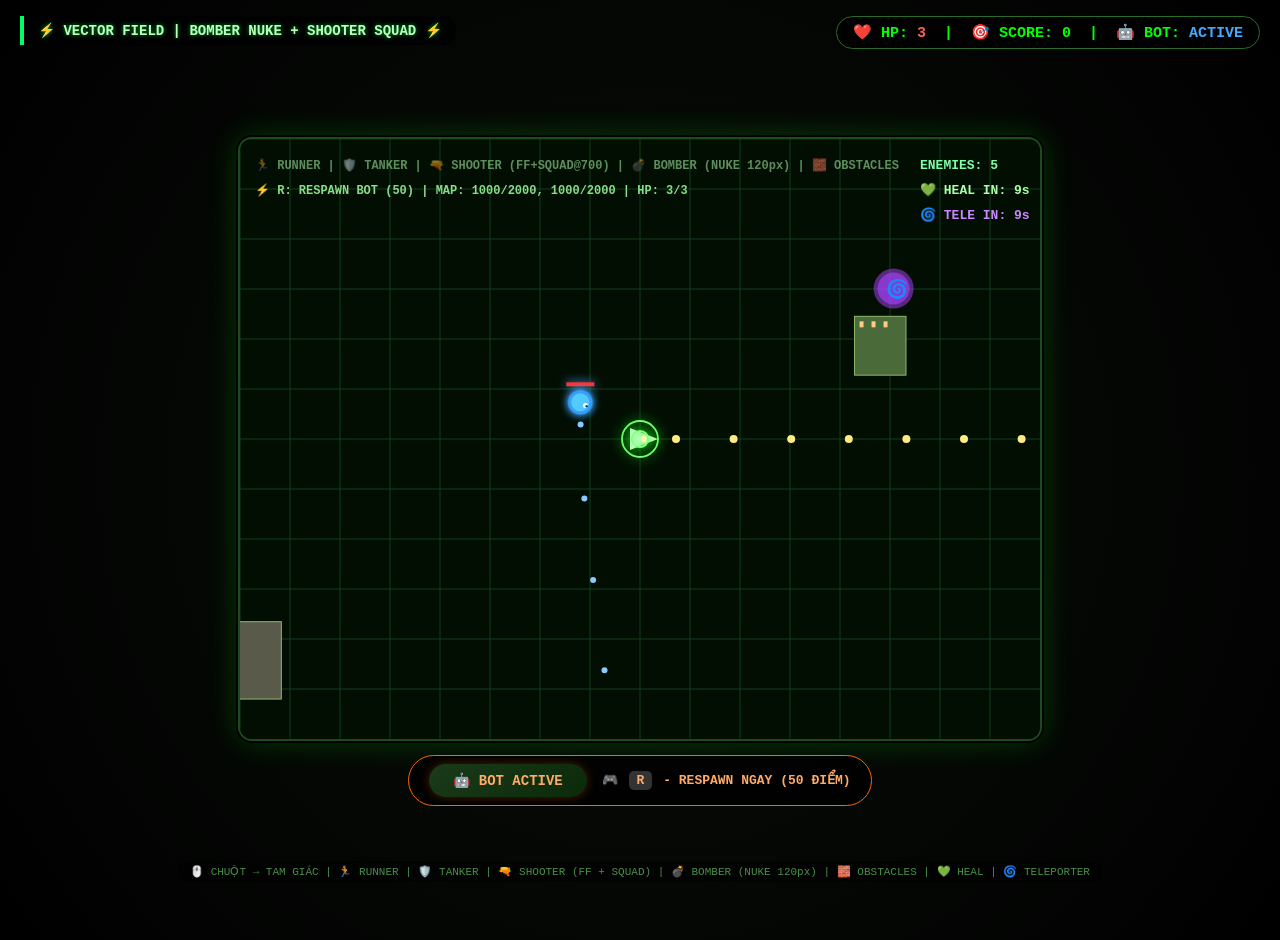
==== index.html @ cf64bf69 "feat: stronger bomber,add squad shooter,teleporter" ====
<!DOCTYPE html>
<html lang="vi">
<head>
    <meta charset="UTF-8">
    <meta name="viewport" content="width=device-width, initial-scale=1.0, user-scalable=no">
    <title>Vector Field: Special Enemies | Bomber Nuke + Shooter Squad</title>
    <style>
        * { user-select: none; -webkit-tap-highlight-color: transparent; }
        body {
            background: radial-gradient(circle at center, #0a0f0a, #000000);
            display: flex;
            justify-content: center;
            align-items: center;
            min-height: 100vh;
            margin: 0;
            padding: 20px;
            font-family: 'Courier New', 'Fira Code', monospace;
            overflow: hidden;
            cursor: none;
        }
        .game-wrapper { display: flex; flex-direction: column; align-items: center; gap: 12px; }
        .game-container { position: relative; box-shadow: 0 0 30px rgba(0, 255, 0, 0.2); border-radius: 16px; background: #000; padding: 4px; }
        canvas { display: block; margin: 0 auto; border-radius: 12px; box-shadow: 0 0 0 2px #1a4d1a; cursor: none; }
        .status {
            position: absolute; top: 16px; left: 20px;
            background: rgba(0, 0, 0, 0.75); backdrop-filter: blur(3px);
            padding: 6px 14px; border-left: 4px solid #00ff66;
            font-weight: bold; font-size: 14px; z-index: 10;
            pointer-events: none; border-radius: 0 12px 12px 0;
            color: #bbffbb; text-shadow: 0 0 4px #00aa33;
        }
        .stats-panel {
            position: absolute; top: 16px; right: 20px;
            background: rgba(0, 0, 0, 0.7); backdrop-filter: blur(3px);
            padding: 6px 16px; border-radius: 20px;
            font-family: monospace; font-size: 15px; font-weight: bold;
            color: #0f0; border: 1px solid #2a6b2a;
            text-align: right; pointer-events: none; z-index: 10;
        }
        .respawn-area {
            display: flex; gap: 15px; align-items: center; justify-content: center;
            background: rgba(0, 0, 0, 0.8); padding: 8px 20px;
            border-radius: 40px; border: 1px solid #ff6600;
            backdrop-filter: blur(4px);
        }
        .respawn-timer {
            background: linear-gradient(135deg, #1a3a1a, #0a2a0a);
            color: #ffaa66; border: none; padding: 8px 24px;
            border-radius: 30px; font-family: monospace;
            font-weight: bold; font-size: 14px;
            box-shadow: 0 0 10px rgba(255,102,0,0.3);
        }
        .respawn-hint { color: #ffaa66; font-family: monospace; font-size: 13px; font-weight: bold; }
        .respawn-hint kbd { background: #333; padding: 2px 8px; border-radius: 5px; color: #ffaa66; margin: 0 3px; }
        .instruction {
            position: absolute; bottom: 18px; left: 0; right: 0;
            text-align: center; font-size: 11px; color: #4a8f4a;
            background: rgba(0,0,0,0.5); width: fit-content; margin: 0 auto;
            padding: 4px 12px; border-radius: 20px; font-family: monospace;
            pointer-events: none; backdrop-filter: blur(2px);
        }
        @keyframes blink { 0%,100%{opacity:1;} 50%{opacity:0.5;} }
        @keyframes countdown { 0%{transform:scale(1);} 50%{transform:scale(1.05);text-shadow:0 0 5px #ffaa66;} 100%{transform:scale(1);} }
        @keyframes healPopup { 0%{opacity:1;transform:scale(0.5);} 100%{opacity:0;transform:scale(1.5);} }
        @keyframes warning { 0%,100%{text-shadow:0 0 0 red;} 50%{text-shadow:0 0 10px red;} }
    </style>
</head>
<body>
<div class="game-wrapper">
    <div class="game-container">
        <canvas id="gameCanvas" width="800" height="600"></canvas>
    </div>
    <div class="respawn-area">
        <div class="respawn-timer" id="respawnTimer">🤖 RESPAWN IN: --s</div>
        <div class="respawn-hint">🎮 <kbd>R</kbd> - RESPAWN NGAY (50 ĐIỂM)</div>
    </div>
    <div class="status">⚡ VECTOR FIELD | BOMBER NUKE + SHOOTER SQUAD ⚡</div>
    <div class="stats-panel">
        ❤️ HP: <span id="hpDisplay" style="color:#ff5e5e;">3</span>&nbsp;&nbsp;|&nbsp;
        🎯 SCORE: <span id="scoreDisplay">0</span>&nbsp;&nbsp;|&nbsp;
        🤖 BOT: <span id="botStatus" style="color:#44aaff;">ACTIVE</span>
    </div>
    <div class="instruction">
        🖱️ CHUỘT → TAM GIÁC | 🏃 RUNNER | 🛡️ TANKER | 🔫 SHOOTER (FF + SQUAD) | 💣 BOMBER (NUKE 120px) | 🧱 OBSTACLES | 💚 HEAL | 🌀 TELEPORTER
    </div>
</div>

<script>
    (function() {
        // ----- KÍCH THƯỚC MAP & CAMERA -----
        const MAP_W = 2000, MAP_H = 2000;
        const CAM_W = 800, CAM_H = 600;
        
        const canvas = document.getElementById('gameCanvas');
        const ctx = canvas.getContext('2d');
        canvas.width = CAM_W;
        canvas.height = CAM_H;
        
        const hpSpan = document.getElementById('hpDisplay');
        const scoreSpan = document.getElementById('scoreDisplay');
        const botStatusSpan = document.getElementById('botStatus');
        const respawnTimerDiv = document.getElementById('respawnTimer');
        
        let gameActive = true;
        let health = 3;
        let score = 0;
        let cameraX = 0, cameraY = 0;
        
        // ----- NGƯỜI CHƠI -----
        let player = { x: MAP_W/2, y: MAP_H/2, radius: 16 };
        const PLAYER_SPEED = 6.2;
        let mouseWorld = { x: MAP_W/2, y: MAP_H/2 };
        let mouseInside = true;
        
        // ----- HIỆU ỨNG -----
        let healEffects = [];
        let teleporters = [];
        let teleportCooldown = 0;
        const TELEPORT_INTERVAL = 600;
        
        // ----- VẬT CẢN -----
        let obstacles = [];
        const OBSTACLE_COUNT = 25;
        
        // ----- ĐẠN -----
        let bullets = [], botBullets = [], enemyBullets = [];
        let explosions = [];
        const BULLET_RADIUS = 5, BULLET_SPEED = 7.2;
        let shootTimer = 0;
        const SHOOT_DELAY_FRAMES = 7;
        
        // ----- BOT ĐỒNG MINH -----
        let supportBot = {
            x: MAP_W/2 - 45, y: MAP_H/2 + 30, radius: 12,
            active: true, shootTimer: 0, shootDelay: 12,
            hp: 5, maxHp: 5,
            healTimer: 0, healDelay: 600
        };
        
        let botRespawnTimer = 0;
        const botRespawnCooldown = 30;
        
        // ----- ENEMY -----
        let enemies = [];
        let enemySpawnCooldown = 0;
        const BASE_SPAWN_DELAY = 35;
        
        // ========== KHỞI TẠO MAP ==========
        function generateObstacles() {
            obstacles = [];
            for (let i = 0; i < OBSTACLE_COUNT; i++) {
                let width = 35 + Math.random() * 45;
                let height = 35 + Math.random() * 45;
                let x = 100 + Math.random() * (MAP_W - width - 100);
                let y = 100 + Math.random() * (MAP_H - height - 100);
                if (Math.hypot(x + width/2 - MAP_W/2, y + height/2 - MAP_H/2) < 150) continue;
                obstacles.push({ x: x, y: y, w: width, h: height, type: Math.random() > 0.6 ? 'building' : 'wall' });
            }
        }
        
        function checkCollisionWithObstacles(entity, radius) {
            for (let obs of obstacles) {
                let closestX = Math.max(obs.x, Math.min(entity.x, obs.x + obs.w));
                let closestY = Math.max(obs.y, Math.min(entity.y, obs.y + obs.h));
                let dx = entity.x - closestX, dy = entity.y - closestY;
                if (dx * dx + dy * dy < radius * radius) {
                    let angle = Math.atan2(dy, dx);
                    let overlap = radius - Math.hypot(dx, dy);
                    entity.x += Math.cos(angle) * overlap;
                    entity.y += Math.sin(angle) * overlap;
                    return true;
                }
            }
            return false;
        }
        
        function bulletCollidesWithObstacles(bullet, prevX, prevY) {
            for (let obs of obstacles) {
                if (bullet.x > obs.x && bullet.x < obs.x + obs.w && bullet.y > obs.y && bullet.y < obs.y + obs.h) return true;
            }
            return false;
        }
        
        // ========== HỒI MÁU ==========
        function healPlayer() {
            if (health < 3) {
                health++;
                updateUI();
                healEffects.push({ x: player.x, y: player.y, timer: 20 });
                return true;
            }
            return false;
        }
        
        // ========== TELEPORTER ==========
        function spawnTeleporter() {
            if (teleportCooldown <= 0) {
                let angle = Math.random() * Math.PI * 2;
                let distance = 200 + Math.random() * 200;
                let x = player.x + Math.cos(angle) * distance;
                let y = player.y + Math.sin(angle) * distance;
                x = Math.min(Math.max(x, 50), MAP_W - 50);
                y = Math.min(Math.max(y, 50), MAP_H - 50);
                teleporters.push({ x: x, y: y, radius: 20, timer: 120 });
                teleportCooldown = TELEPORT_INTERVAL;
            } else {
                teleportCooldown--;
            }
        }
        
        function handleTeleporters() {
            for (let i = 0; i < teleporters.length; i++) {
                const tp = teleporters[i];
                tp.timer--;
                if (Math.hypot(player.x - tp.x, player.y - tp.y) < player.radius + tp.radius) {
                    let bomberIndex = -1;
                    for (let j = 0; j < enemies.length; j++) {
                        if (enemies[j].type === 'bomber') {
                            bomberIndex = j;
                            break;
                        }
                    }
                    if (bomberIndex !== -1) {
                        let angle = Math.random() * Math.PI * 2;
                        let distance = 60 + Math.random() * 80;
                        let newX = player.x + Math.cos(angle) * distance;
                        let newY = player.y + Math.sin(angle) * distance;
                        newX = Math.min(Math.max(newX, 30), MAP_W - 30);
                        newY = Math.min(Math.max(newY, 30), MAP_H - 30);
                        enemies[bomberIndex].x = newX;
                        enemies[bomberIndex].y = newY;
                        explosions.push({ x: newX, y: newY, timer: 10, isTeleport: true });
                    }
                    teleporters.splice(i, 1);
                    i--;
                    continue;
                }
                if (tp.timer <= 0) {
                    teleporters.splice(i, 1);
                    i--;
                }
            }
        }
        
        // ========== SPAWN ENEMY (có squad shooter) ==========
        function spawnEnemy() {
            if (!gameActive) return;
            
            // ĐỘI HÌNH SHOOTER KHI SCORE >= 700
            if (score >= 700 && Math.random() < 0.4) {
                spawnShooterSquad();
                return;
            }
            
            let type = 'normal';
            const rand = Math.random();
            
            if (score > 100) {
                if (rand < 0.15) type = 'runner';
                else if (rand < 0.28) type = 'tanker';
                else if (rand < 0.38) type = 'shooter';
                else if (rand < 0.48) type = 'bomber';
                else type = 'normal';
            } else if (score > 50) {
                if (rand < 0.1) type = 'runner';
                else if (rand < 0.2) type = 'tanker';
                else if (rand < 0.28) type = 'shooter';
                else if (rand < 0.36) type = 'bomber';
                else type = 'normal';
            } else {
                if (rand < 0.08) type = 'runner';
                else if (rand < 0.15) type = 'tanker';
                else if (rand < 0.22) type = 'bomber';
                else type = 'normal';
            }
            
            spawnSingleEnemy(type);
        }
        
        function spawnShooterSquad() {
            // Tìm hướng spawn (cạnh map)
            let side = Math.floor(Math.random() * 4);
            let baseX, baseY;
            const padding = 80;
            
            if (side === 0) { baseX = -padding; baseY = Math.random() * MAP_H; }
            else if (side === 1) { baseX = MAP_W + padding; baseY = Math.random() * MAP_H; }
            else if (side === 2) { baseX = Math.random() * MAP_W; baseY = -padding; }
            else { baseX = Math.random() * MAP_W; baseY = MAP_H + padding; }
            
            // Tạo 4 shooter thành hàng ngang
            const spacing = 60;
            const directions = [-1.5, -0.5, 0.5, 1.5];
            
            for (let i = 0; i < 4; i++) {
                let offsetX = directions[i] * spacing;
                let offsetY = (i % 2 === 0 ? -20 : 20);
                
                let x = baseX + offsetX;
                let y = baseY + offsetY;
                
                // Giới hạn trong map
                x = Math.min(Math.max(x, 20), MAP_W - 20);
                y = Math.min(Math.max(y, 20), MAP_H - 20);
                
                let dx = player.x - x;
                let dy = player.y - y;
                let length = Math.hypot(dx, dy);
                if (length < 0.001) length = 1;
                const speed = 0.9 + Math.floor(score / 500) * 0.15;
                const vx = (dx / length) * speed;
                const vy = (dy / length) * speed;
                
                enemies.push({
                    x: x, y: y, vx: vx, vy: vy, r: 11,
                    type: 'shooter', hp: 2, maxHp: 2, color: '#ff44aa', points: 20,
                    shootCooldown: Math.floor(20 + Math.random() * 30), // So le thoi gian ban
                    explosionTimer: 0,
                    isSquadMember: true
                });
            }
            
            // Hiệu ứng cảnh báo
            explosions.push({ x: baseX, y: baseY, timer: 15, isWarning: true });
        }
        
        function spawnSingleEnemy(type) {
            let side = Math.floor(Math.random() * 4);
            let x, y;
            const padding = 50;
            if (side === 0) { x = -padding; y = Math.random() * MAP_H; }
            else if (side === 1) { x = MAP_W + padding; y = Math.random() * MAP_H; }
            else if (side === 2) { x = Math.random() * MAP_W; y = -padding; }
            else { x = Math.random() * MAP_W; y = MAP_H + padding; }
            
            let radius, speed, hp, color, points;
            switch(type) {
                case 'runner': radius = 8; speed = 2.4; hp = 1; color = '#ffaa44'; points = 15; break;
                case 'tanker': radius = 16; speed = 0.7; hp = 4; color = '#aa66ff'; points = 30; break;
                case 'shooter': radius = 11; speed = 1.0; hp = 2; color = '#ff44aa'; points = 20; break;
                case 'bomber': radius = 12; speed = 0.7; hp = 2; color = '#ff6633'; points = 25; break;
                default: radius = 9 + Math.random() * 5; speed = 1.2; hp = 1; color = `hsl(${Math.random() * 360}, 85%, 58%)`; points = 10;
            }
            speed = Math.min(speed, 3.2);
            if (type === 'runner') speed = Math.min(speed, 2.8);
            
            let dx = player.x - x, dy = player.y - y;
            let length = Math.hypot(dx, dy);
            if (length < 0.001) length = 1;
            const vx = (dx / length) * speed;
            const vy = (dy / length) * speed;
            
            enemies.push({
                x: x, y: y, vx: vx, vy: vy, r: radius,
                type: type, hp: hp, maxHp: hp, color: color, points: points,
                shootCooldown: 0,
                explosionTimer: type === 'bomber' ? Math.floor(180 + Math.random() * 180) : 0,
                isSquadMember: false
            });
        }
        
        // ========== BẮN ==========
        function shootTowardsMouse() {
            if (!gameActive) return;
            let dx = mouseWorld.x - player.x, dy = mouseWorld.y - player.y;
            let len = Math.hypot(dx, dy);
            if (len < 0.001) { dx = 1; dy = 0; len = 1; }
            const normX = dx / len, normY = dy / len;
            bullets.push({ x: player.x, y: player.y, vx: normX * BULLET_SPEED, vy: normY * BULLET_SPEED, radius: BULLET_RADIUS, damage: 1 });
        }
        
        function shootFromBot() {
            if (!gameActive || !supportBot.active || enemies.length === 0) return;
            let closestEnemy = null, closestDist = Infinity;
            for (let enemy of enemies) {
                const dist = Math.hypot(enemy.x - supportBot.x, enemy.y - supportBot.y);
                if (dist < closestDist) { closestDist = dist; closestEnemy = enemy; }
            }
            if (closestEnemy) {
                let dx = closestEnemy.x - supportBot.x, dy = closestEnemy.y - supportBot.y;
                let len = Math.hypot(dx, dy);
                if (len < 0.001) len = 1;
                const normX = dx / len, normY = dy / len;
                botBullets.push({ x: supportBot.x, y: supportBot.y, vx: normX * (BULLET_SPEED - 1), vy: normY * (BULLET_SPEED - 1), radius: BULLET_RADIUS - 1, damage: 1 });
            }
        }
        
        function enemyShoot(shooter) {
            let dx = player.x - shooter.x, dy = player.y - shooter.y;
            let len = Math.hypot(dx, dy);
            if (len < 0.001) len = 1;
            const normX = dx / len, normY = dy / len;
            enemyBullets.push({ x: shooter.x, y: shooter.y, vx: normX * 3.5, vy: normY * 3.5, radius: 4, damage: 1, shooter: shooter });
        }
        
        // ========== CẬP NHẬT ==========
        function updatePlayer() {
            if (!gameActive) return;
            let dx = mouseWorld.x - player.x, dy = mouseWorld.y - player.y;
            let distance = Math.hypot(dx, dy);
            if (distance < 4) return;
            let moveSpeed = PLAYER_SPEED;
            if (distance < 25) moveSpeed = Math.max(PLAYER_SPEED * (distance / 25), 1.2);
            let move = Math.min(moveSpeed, distance);
            player.x += (dx / distance) * move;
            player.y += (dy / distance) * move;
            player.x = Math.min(Math.max(player.x, 20), MAP_W - 20);
            player.y = Math.min(Math.max(player.y, 20), MAP_H - 20);
            checkCollisionWithObstacles(player, player.radius);
        }
        
        function updateSupportBot() {
            if (!gameActive) return;
            
            if (!supportBot.active && gameActive && health > 0) {
                if (botRespawnTimer > 0) { botRespawnTimer--; updateUI(); }
                else if (botRespawnTimer === 0) { autoRespawnBot(); }
            }
            
            if (!supportBot.active) { updateUI(); return; }
            
            if (supportBot.healTimer <= 0) {
                if (healPlayer()) {
                    healEffects.push({ x: supportBot.x, y: supportBot.y, timer: 20, fromBot: true });
                }
                supportBot.healTimer = supportBot.healDelay;
            } else {
                supportBot.healTimer--;
            }
            
            const time = Date.now() / 1000;
            let targetX = player.x + Math.cos(time * 1.5) * 65;
            let targetY = player.y + Math.sin(time * 1.8) * 50;
            targetX = Math.min(Math.max(targetX, supportBot.radius + 10), MAP_W - supportBot.radius - 10);
            targetY = Math.min(Math.max(targetY, supportBot.radius + 10), MAP_H - supportBot.radius - 10);
            supportBot.x = supportBot.x * 0.92 + targetX * 0.08;
            supportBot.y = supportBot.y * 0.92 + targetY * 0.08;
            supportBot.x = Math.min(Math.max(supportBot.x, supportBot.radius + 5), MAP_W - supportBot.radius - 5);
            supportBot.y = Math.min(Math.max(supportBot.y, supportBot.radius + 5), MAP_H - supportBot.radius - 5);
            checkCollisionWithObstacles(supportBot, supportBot.radius);
        }
        
        function autoRespawnBot() {
            if (!supportBot.active && gameActive && health > 0 && botRespawnTimer <= 0) {
                supportBot.active = true;
                supportBot.hp = supportBot.maxHp;
                supportBot.x = player.x - 45;
                supportBot.y = player.y + 30;
                supportBot.healTimer = 0;
                updateUI();
            }
        }
        
        function respawnBotInstant() {
            if (!supportBot.active && score >= 50 && gameActive && health > 0) {
                score -= 50;
                supportBot.active = true;
                supportBot.hp = supportBot.maxHp;
                supportBot.x = player.x - 45;
                supportBot.y = player.y + 30;
                supportBot.healTimer = 0;
                botRespawnTimer = 0;
                updateUI();
            }
        }
        
        function updateBullets() {
            for (let i = 0; i < bullets.length; i++) {
                let prevX = bullets[i].x, prevY = bullets[i].y;
                bullets[i].x += bullets[i].vx;
                bullets[i].y += bullets[i].vy;
                if (bullets[i].x < -100 || bullets[i].x > MAP_W + 100 || bullets[i].y < -100 || bullets[i].y > MAP_H + 100 ||
                    bulletCollidesWithObstacles(bullets[i], prevX, prevY)) {
                    bullets.splice(i, 1); i--;
                }
            }
            for (let i = 0; i < botBullets.length; i++) {
                let prevX = botBullets[i].x, prevY = botBullets[i].y;
                botBullets[i].x += botBullets[i].vx;
                botBullets[i].y += botBullets[i].vy;
                if (botBullets[i].x < -100 || botBullets[i].x > MAP_W + 100 || botBullets[i].y < -100 || botBullets[i].y > MAP_H + 100 ||
                    bulletCollidesWithObstacles(botBullets[i], prevX, prevY)) {
                    botBullets.splice(i, 1); i--;
                }
            }
            for (let i = 0; i < enemyBullets.length; i++) {
                let prevX = enemyBullets[i].x, prevY = enemyBullets[i].y;
                enemyBullets[i].x += enemyBullets[i].vx;
                enemyBullets[i].y += enemyBullets[i].vy;
                if (enemyBullets[i].x < -100 || enemyBullets[i].x > MAP_W + 100 || enemyBullets[i].y < -100 || enemyBullets[i].y > MAP_H + 100 ||
                    bulletCollidesWithObstacles(enemyBullets[i], prevX, prevY)) {
                    enemyBullets.splice(i, 1); i--;
                }
            }
        }
        
        function handleBomberExplosions() {
            const EXPLOSION_RADIUS = 120; // Tăng từ 75 lên 120
            
            for (let i = 0; i < enemies.length; i++) {
                const e = enemies[i];
                if (e.type === 'bomber' && e.hp > 0) {
                    if (e.explosionTimer > 0) e.explosionTimer--;
                    if (e.explosionTimer <= 0) {
                        const distToPlayer = Math.hypot(player.x - e.x, player.y - e.y);
                        if (distToPlayer < EXPLOSION_RADIUS) {
                            health -= 2;
                            updateUI();
                            if (health <= 0) gameActive = false;
                        }
                        for (let j = enemies.length-1; j >= 0; j--) {
                            const other = enemies[j];
                            if (other !== e && Math.hypot(other.x - e.x, other.y - e.y) < EXPLOSION_RADIUS) {
                                score += other.points;
                                enemies.splice(j, 1);
                            }
                        }
                        explosions.push({ x: e.x, y: e.y, timer: 20, isBig: true });
                        enemies.splice(i, 1);
                        i--;
                        updateUI();
                    }
                }
            }
        }
        
        function handleCollisionsBulletEnemy() {
            for (let i = bullets.length-1; i >= 0; i--) {
                const bullet = bullets[i];
                for (let j = 0; j < enemies.length; j++) {
                    const e = enemies[j];
                    if (Math.hypot(bullet.x - e.x, bullet.y - e.y) < bullet.radius + e.r) {
                        e.hp -= bullet.damage;
                        bullets.splice(i, 1);
                        if (e.hp <= 0) {
                            handleEnemyDeath(e, j);
                        }
                        break;
                    }
                }
            }
            
            for (let i = botBullets.length-1; i >= 0; i--) {
                const bullet = botBullets[i];
                for (let j = 0; j < enemies.length; j++) {
                    const e = enemies[j];
                    if (Math.hypot(bullet.x - e.x, bullet.y - e.y) < bullet.radius + e.r) {
                        e.hp -= bullet.damage;
                        botBullets.splice(i, 1);
                        if (e.hp <= 0) {
                            handleEnemyDeath(e, j);
                        }
                        break;
                    }
                }
            }
            
            // Friendly Fire
            for (let i = enemyBullets.length-1; i >= 0; i--) {
                const bullet = enemyBullets[i];
                for (let j = 0; j < enemies.length; j++) {
                    const e = enemies[j];
                    if (bullet.shooter === e) continue;
                    if (Math.hypot(bullet.x - e.x, bullet.y - e.y) < bullet.radius + e.r) {
                        e.hp -= bullet.damage;
                        enemyBullets.splice(i, 1);
                        if (e.hp <= 0) {
                            score += e.points;
                            if (e.type === 'bomber') {
                                const EXPLOSION_RADIUS = 120;
                                const distToPlayer = Math.hypot(player.x - e.x, player.y - e.y);
                                if (distToPlayer < EXPLOSION_RADIUS) {
                                    health -= 2;
                                    updateUI();
                                    if (health <= 0) gameActive = false;
                                }
                                for (let k = enemies.length-1; k >= 0; k--) {
                                    const other = enemies[k];
                                    if (other !== e && Math.hypot(other.x - e.x, other.y - e.y) < EXPLOSION_RADIUS) {
                                        score += other.points;
                                        enemies.splice(k, 1);
                                    }
                                }
                                explosions.push({ x: e.x, y: e.y, timer: 20, isBig: true });
                            }
                            enemies.splice(j, 1);
                            updateUI();
                        }
                        break;
                    }
                }
            }
        }
        
        function handleEnemyDeath(e, index) {
            const EXPLOSION_RADIUS = 120;
            if (e.type === 'bomber') {
                const distToPlayer = Math.hypot(player.x - e.x, player.y - e.y);
                if (distToPlayer < EXPLOSION_RADIUS) {
                    health -= 2;
                    updateUI();
                    if (health <= 0) gameActive = false;
                }
                for (let k = enemies.length-1; k >= 0; k--) {
                    const other = enemies[k];
                    if (other !== e && Math.hypot(other.x - e.x, other.y - e.y) < EXPLOSION_RADIUS) {
                        score += other.points;
                        enemies.splice(k, 1);
                    }
                }
                explosions.push({ x: e.x, y: e.y, timer: 20, isBig: true });
            }
            score += e.points;
            enemies.splice(index, 1);
            updateUI();
        }
        
        function handleEnemyBulletCollisions() {
            for (let i = enemyBullets.length-1; i >= 0; i--) {
                const bullet = enemyBullets[i];
                if (Math.hypot(bullet.x - player.x, bullet.y - player.y) < bullet.radius + player.radius) {
                    health--;
                    updateUI();
                    enemyBullets.splice(i, 1);
                    if (health <= 0) gameActive = false;
                    continue;
                }
                if (supportBot.active && Math.hypot(bullet.x - supportBot.x, bullet.y - supportBot.y) < bullet.radius + supportBot.radius) {
                    supportBot.hp--;
                    enemyBullets.splice(i, 1);
                    if (supportBot.hp <= 0) {
                        supportBot.active = false;
                        botRespawnTimer = botRespawnCooldown * 60;
                        updateUI();
                    }
                }
            }
        }
        
        function updateEnemiesAndDamage() {
            if (!gameActive) return;
            
            for (let i = 0; i < enemies.length; i++) {
                const e = enemies[i];
                let newX = e.x + e.vx, newY = e.y + e.vy;
                e.x = newX; e.y = newY;
                checkCollisionWithObstacles(e, e.r);
                
                if (e.type === 'shooter') {
                    if (e.shootCooldown <= 0) {
                        enemyShoot(e);
                        e.shootCooldown = 80;
                    } else {
                        e.shootCooldown--;
                    }
                }
                
                if (e.type === 'runner') {
                    const distToPlayer = Math.hypot(player.x - e.x, player.y - e.y);
                    if (distToPlayer < player.radius + e.r) {
                        const angle = Math.atan2(player.y - e.y, player.x - e.x);
                        player.x += Math.cos(angle) * 14;
                        player.y += Math.sin(angle) * 14;
                        player.x = Math.min(Math.max(player.x, 20), MAP_W - 20);
                        player.y = Math.min(Math.max(player.y, 20), MAP_H - 20);
                        e.x -= Math.cos(angle) * 10;
                        e.y -= Math.sin(angle) * 10;
                        continue;
                    }
                } else {
                    if (Math.hypot(player.x - e.x, player.y - e.y) < player.radius + e.r) {
                        health--;
                        updateUI();
                        enemies.splice(i, 1);
                        i--;
                        if (health <= 0) gameActive = false;
                        continue;
                    }
                }
                
                if (supportBot.active && Math.hypot(supportBot.x - e.x, supportBot.y - e.y) < supportBot.radius + e.r) {
                    supportBot.hp--;
                    const angle = Math.atan2(e.y - supportBot.y, e.x - supportBot.x);
                    supportBot.x -= Math.cos(angle) * 16;
                    supportBot.y -= Math.sin(angle) * 16;
                    if (supportBot.hp <= 0) {
                        supportBot.active = false;
                        botRespawnTimer = botRespawnCooldown * 60;
                        updateUI();
                    }
                    enemies.splice(i, 1);
                    i--;
                    continue;
                }
                
                if (e.x < -200 || e.x > MAP_W + 200 || e.y < -200 || e.y > MAP_H + 200) {
                    enemies.splice(i, 1);
                    i--;
                }
            }
        }
        
        function updateSpawning() {
            if (!gameActive) return;
            if (enemySpawnCooldown <= 0) {
                spawnEnemy();
                if (score > 200 && Math.random() < 0.3) spawnEnemy();
                if (score > 450 && Math.random() < 0.2) spawnEnemy();
                enemySpawnCooldown = Math.max(20, BASE_SPAWN_DELAY - Math.floor(score / 250));
                enemySpawnCooldown = Math.min(enemySpawnCooldown, 40);
            } else {
                enemySpawnCooldown--;
            }
        }
        
        function updateAutoShoot() {
            if (!gameActive) return;
            if (shootTimer <= 0) {
                shootTowardsMouse();
                shootTimer = SHOOT_DELAY_FRAMES;
            } else {
                shootTimer--;
            }
        }
        
        function updateBotShoot() {
            if (!gameActive || !supportBot.active) return;
            if (supportBot.shootTimer <= 0) {
                shootFromBot();
                supportBot.shootTimer = supportBot.shootDelay;
            } else {
                supportBot.shootTimer--;
            }
        }
        
        function updateCamera() {
            cameraX = player.x - CAM_W/2;
            cameraY = player.y - CAM_H/2;
            cameraX = Math.min(Math.max(cameraX, 0), MAP_W - CAM_W);
            cameraY = Math.min(Math.max(cameraY, 0), MAP_H - CAM_H);
        }
        
        function updateUI() {
            hpSpan.innerText = health;
            scoreSpan.innerText = score;
            if (supportBot.active) {
                botStatusSpan.innerText = "ACTIVE";
                botStatusSpan.style.color = "#44aaff";
                respawnTimerDiv.innerText = "🤖 BOT ACTIVE";
            } else {
                botStatusSpan.innerText = "DESTROYED";
                botStatusSpan.style.color = "#ff6666";
                if (botRespawnTimer > 0) {
                    let seconds = Math.ceil(botRespawnTimer / 60);
                    respawnTimerDiv.innerText = `⏳ RESPAWN: ${seconds}s`;
                } else {
                    respawnTimerDiv.innerText = "✅ PRESS 'R' TO RESPAWN (50)";
                }
            }
        }
        
        function toScreenX(worldX) { return worldX - cameraX; }
        function toScreenY(worldY) { return worldY - cameraY; }
        
        // ========== VẼ ==========
        function drawMap() {
            ctx.fillStyle = "#030e03";
            ctx.fillRect(0, 0, CAM_W, CAM_H);
            ctx.strokeStyle = "#0f3f1a";
            ctx.lineWidth = 1;
            for (let x = Math.floor(cameraX/50)*50; x < cameraX + CAM_W; x += 50) {
                ctx.beginPath();
                ctx.moveTo(toScreenX(x), 0);
                ctx.lineTo(toScreenX(x), CAM_H);
                ctx.stroke();
            }
            for (let y = Math.floor(cameraY/50)*50; y < cameraY + CAM_H; y += 50) {
                ctx.beginPath();
                ctx.moveTo(0, toScreenY(y));
                ctx.lineTo(CAM_W, toScreenY(y));
                ctx.stroke();
            }
        }
        
        function drawObstacles() {
            for (let obs of obstacles) {
                let screenX = toScreenX(obs.x), screenY = toScreenY(obs.y);
                if (screenX + obs.w < 0 || screenX > CAM_W || screenY + obs.h < 0 || screenY > CAM_H) continue;
                ctx.fillStyle = obs.type === 'building' ? '#4a6a3a' : '#5a5a4a';
                ctx.fillRect(screenX, screenY, obs.w, obs.h);
                ctx.strokeStyle = "#8aba6a";
                ctx.strokeRect(screenX, screenY, obs.w, obs.h);
                if (obs.type === 'building') {
                    ctx.fillStyle = "#ffcc88";
                    for (let i = 0; i < 3; i++) ctx.fillRect(screenX + 5 + i*12, screenY + 5, 4, 6);
                }
            }
        }
        
        function drawPlayer() {
            const angle = Math.atan2(mouseWorld.y - player.y, mouseWorld.x - player.x);
            ctx.save();
            ctx.translate(toScreenX(player.x), toScreenY(player.y));
            ctx.rotate(angle);
            ctx.shadowColor = "#0fef0f";
            ctx.shadowBlur = 12;
            ctx.beginPath();
            ctx.arc(0, 0, player.radius + 2, 0, Math.PI * 2);
            ctx.strokeStyle = "#73ff73";
            ctx.lineWidth = 1.8;
            ctx.stroke();
            ctx.fillStyle = "#b3ffb3";
            ctx.beginPath();
            ctx.moveTo(18, 0);
            ctx.lineTo(-10, -11);
            ctx.lineTo(-10, 11);
            ctx.closePath();
            ctx.fill();
            ctx.fillStyle = "#f9f9a3";
            ctx.beginPath();
            ctx.arc(4, 0, 3.5, 0, Math.PI * 2);
            ctx.fill();
            ctx.restore();
        }
        
        function drawSupportBot() {
            if (!supportBot.active) {
                ctx.save();
                ctx.translate(toScreenX(supportBot.x), toScreenY(supportBot.y));
                ctx.globalAlpha = 0.5;
                ctx.beginPath();
                ctx.arc(0, 0, supportBot.radius, 0, Math.PI * 2);
                ctx.fillStyle = "#666666";
                ctx.fill();
                ctx.fillStyle = "#ff4444";
                ctx.font = "bold 16px monospace";
                ctx.fillText("💀", -8, -8);
                if (botRespawnTimer > 0) {
                    let seconds = Math.ceil(botRespawnTimer / 60);
                    ctx.font = "bold 10px monospace";
                    ctx.fillStyle = "#ffaa66";
                    ctx.fillText(`${seconds}s`, -12, 18);
                }
                ctx.globalAlpha = 1;
                ctx.restore();
                return;
            }
            
            ctx.save();
            ctx.translate(toScreenX(supportBot.x), toScreenY(supportBot.y));
            ctx.shadowColor = "#44aaff";
            ctx.shadowBlur = 10;
            const hpPercent = supportBot.hp / supportBot.maxHp;
            ctx.fillStyle = "#ff3333";
            ctx.fillRect(-supportBot.radius - 2, -supportBot.radius - 8, (supportBot.radius * 2 + 4) * hpPercent, 4);
            ctx.beginPath();
            ctx.arc(0, 0, supportBot.radius + 1, 0, Math.PI * 2);
            ctx.fillStyle = "#44aaff44";
            ctx.fill();
            ctx.beginPath();
            ctx.arc(0, 0, supportBot.radius, 0, Math.PI * 2);
            ctx.fillStyle = "#3399ff";
            ctx.fill();
            ctx.beginPath();
            ctx.arc(0, 0, supportBot.radius - 3, 0, Math.PI * 2);
            ctx.fillStyle = "#55ccff";
            ctx.fill();
            const angleToPlayer = Math.atan2(player.y - supportBot.y, player.x - supportBot.x);
            const eyeX = Math.cos(angleToPlayer) * (supportBot.radius * 0.5);
            const eyeY = Math.sin(angleToPlayer) * (supportBot.radius * 0.5);
            ctx.beginPath();
            ctx.arc(eyeX, eyeY, 2.5, 0, Math.PI * 2);
            ctx.fillStyle = "white";
            ctx.fill();
            ctx.beginPath();
            ctx.arc(eyeX + Math.cos(angleToPlayer) * 1.5, eyeY + Math.sin(angleToPlayer) * 1.5, 1.2, 0, Math.PI * 2);
            ctx.fillStyle = "#004466";
            ctx.fill();
            ctx.restore();
        }
        
        function drawBullets() {
            for (let b of bullets) {
                ctx.beginPath();
                ctx.arc(toScreenX(b.x), toScreenY(b.y), b.radius - 1, 0, Math.PI*2);
                ctx.fillStyle = "#ffec80";
                ctx.fill();
            }
            for (let b of botBullets) {
                ctx.beginPath();
                ctx.arc(toScreenX(b.x), toScreenY(b.y), b.radius - 1, 0, Math.PI*2);
                ctx.fillStyle = "#88ccff";
                ctx.fill();
            }
            for (let b of enemyBullets) {
                ctx.beginPath();
                ctx.arc(toScreenX(b.x), toScreenY(b.y), b.radius - 1, 0, Math.PI*2);
                ctx.fillStyle = "#ff6688";
                ctx.fill();
            }
        }
        
        function drawEnemies() {
            for (let e of enemies) {
                let screenX = toScreenX(e.x), screenY = toScreenY(e.y);
                if (screenX + e.r < 0 || screenX - e.r > CAM_W || screenY + e.r < 0 || screenY - e.r > CAM_H) continue;
                
                if (e.type === 'tanker' && e.maxHp > 1) {
                    const hpPercent = e.hp / e.maxHp;
                    ctx.fillStyle = "#ff3333";
                    ctx.fillRect(screenX - e.r - 2, screenY - e.r - 6, (e.r * 2 + 4) * hpPercent, 4);
                }
                ctx.beginPath();
                ctx.arc(screenX, screenY, e.r, 0, Math.PI*2);
                ctx.fillStyle = e.color;
                ctx.fill();
                ctx.beginPath();
                ctx.arc(screenX, screenY, e.r-2.5, 0, Math.PI*2);
                ctx.fillStyle = e.type === 'runner' ? '#ff8800' : (e.type === 'tanker' ? '#8844ff' : (e.type === 'shooter' ? '#ff44aa' : (e.type === 'bomber' ? '#ff5533' : '#ff1a4f')));
                ctx.fill();
                
                ctx.font = `${e.r - 4}px monospace`;
                ctx.fillStyle = "white";
                if (e.type === 'runner') ctx.fillText("⚡", screenX - 5, screenY + 5);
                else if (e.type === 'tanker') ctx.fillText("🛡️", screenX - 6, screenY + 5);
                else if (e.type === 'shooter') ctx.fillText("🔫", screenX - 5, screenY + 5);
                else if (e.type === 'bomber') ctx.fillText("💣", screenX - 5, screenY + 5);
                
                if (e.isSquadMember) {
                    ctx.beginPath();
                    ctx.arc(screenX, screenY, e.r + 3, 0, Math.PI * 2);
                    ctx.strokeStyle = "#ffaa44";
                    ctx.lineWidth = 1.5;
                    ctx.stroke();
                }
            }
        }
        
        function drawTeleporters() {
            for (let tp of teleporters) {
                let screenX = toScreenX(tp.x), screenY = toScreenY(tp.y);
                if (screenX + tp.radius < 0 || screenX - tp.radius > CAM_W || screenY + tp.radius < 0 || screenY - tp.radius > CAM_H) continue;
                
                ctx.beginPath();
                ctx.arc(screenX, screenY, tp.radius, 0, Math.PI * 2);
                ctx.fillStyle = `rgba(170, 68, 255, ${0.3 + Math.sin(Date.now() * 0.01) * 0.2})`;
                ctx.fill();
                ctx.beginPath();
                ctx.arc(screenX, screenY, tp.radius - 4, 0, Math.PI * 2);
                ctx.fillStyle = `rgba(170, 68, 255, 0.6)`;
                ctx.fill();
                ctx.font = "18px monospace";
                ctx.fillStyle = "#ffffff";
                ctx.fillText("🌀", screenX - 8, screenY + 6);
            }
        }
        
        function drawExplosions() {
            for (let i = 0; i < explosions.length; i++) {
                const exp = explosions[i];
                const alpha = exp.timer / 20;
                const radius = exp.isBig ? 120 : (exp.isWarning ? 60 : 75);
                
                ctx.beginPath();
                ctx.arc(toScreenX(exp.x), toScreenY(exp.y), radius * (1 - alpha), 0, Math.PI * 2);
                ctx.fillStyle = `rgba(255, 50, 0, ${0.6 * alpha})`;
                ctx.fill();
                ctx.beginPath();
                ctx.arc(toScreenX(exp.x), toScreenY(exp.y), radius * 0.6 * (1 - alpha), 0, Math.PI * 2);
                ctx.fillStyle = `rgba(255, 100, 0, ${0.8 * alpha})`;
                ctx.fill();
                ctx.font = `${25 + (15 * (1 - alpha))}px monospace`;
                ctx.fillStyle = `rgba(255, 200, 0, ${alpha})`;
                if (exp.isWarning) ctx.fillText("⚠️ SQUAD ⚠️", toScreenX(exp.x) - 50, toScreenY(exp.y) - 30);
                else if (exp.isTeleport) ctx.fillText("🌀", toScreenX(exp.x) - 20, toScreenY(exp.y) - 20);
                else ctx.fillText("💥", toScreenX(exp.x) - 20, toScreenY(exp.y) - 20);
                
                exp.timer--;
                if (exp.timer <= 0) explosions.splice(i, 1);
            }
        }
        
        function drawHealEffects() {
            for (let i = 0; i < healEffects.length; i++) {
                const heal = healEffects[i];
                const alpha = heal.timer / 20;
                ctx.font = `${16 + (8 * (1 - alpha))}px monospace`;
                ctx.fillStyle = `rgba(100, 255, 100, ${alpha})`;
                ctx.fillText("+1 HP", toScreenX(heal.x) - 15, toScreenY(heal.y) - 20 - (10 * (1 - alpha)));
                heal.timer--;
                if (heal.timer <= 0) healEffects.splice(i, 1);
            }
        }
        
        function drawMouseTarget() {
            if (!mouseInside) return;
            let screenX = toScreenX(mouseWorld.x), screenY = toScreenY(mouseWorld.y);
            if (screenX < 0 || screenX > CAM_W || screenY < 0 || screenY > CAM_H) return;
            ctx.beginPath();
            ctx.arc(screenX, screenY, 8, 0, Math.PI * 2);
            ctx.strokeStyle = "#88ff88";
            ctx.lineWidth = 2.2;
            ctx.stroke();
            ctx.beginPath();
            ctx.arc(screenX, screenY, 3, 0, Math.PI * 2);
            ctx.fillStyle = "#ccffcc88";
            ctx.fill();
        }
        
        function drawUItext() {
            ctx.font = "bold 12px monospace";
            ctx.fillStyle = "#aaffaa88";
            ctx.fillText(`🏃 RUNNER | 🛡️ TANKER | 🔫 SHOOTER (FF+SQUAD@700) | 💣 BOMBER (NUKE 120px) | 🧱 OBSTACLES`, 15, 30);
            ctx.fillStyle = "#88dd88";
            ctx.fillText(`⚡ R: RESPAWN BOT (50) | MAP: ${Math.floor(player.x)}/${MAP_W}, ${Math.floor(player.y)}/${MAP_H} | HP: ${health}/3`, 15, 55);
            ctx.font = "bold 13px monospace";
            ctx.fillStyle = "#80ffaa";
            ctx.fillText(`ENEMIES: ${enemies.length}`, CAM_W-120, 30);
            if (supportBot.healTimer > 0) {
                let seconds = Math.ceil(supportBot.healTimer / 60);
                ctx.fillStyle = "#aaffaa";
                ctx.fillText(`💚 HEAL IN: ${seconds}s`, CAM_W-120, 55);
            }
            if (teleportCooldown > 0) {
                let seconds = Math.ceil(teleportCooldown / 60);
                ctx.fillStyle = "#cc88ff";
                ctx.fillText(`🌀 TELE IN: ${seconds}s`, CAM_W-120, 80);
            }
            
            if (score >= 700) {
                ctx.fillStyle = "#ff6666";
                ctx.font = "bold 14px monospace";
                ctx.fillText("⚠️ SHOOTER SQUAD ACTIVE! ⚠️", CAM_W/2-100, 90);
            }
        }
        
        function drawGameOverlay() {
            if (!gameActive && health <= 0) {
                ctx.font = "bold 34px 'Courier New', monospace";
                ctx.fillStyle = "#ff3366";
                ctx.fillText("GAME OVER", CAM_W/2-120, CAM_H/2-45);
                ctx.font = "18px monospace";
                ctx.fillStyle = "#88dd88";
                ctx.fillText(`FINAL SCORE: ${score}`, CAM_W/2-85, CAM_H/2+15);
                return true;
            }
            return false;
        }
        
        // ========== GAME LOOP ==========
        function gameLoop() {
            if (gameActive && health > 0) {
                updatePlayer();
                updateSupportBot();
                updateAutoShoot();
                updateBotShoot();
                updateBullets();
                updateEnemiesAndDamage();
                handleCollisionsBulletEnemy();
                handleEnemyBulletCollisions();
                handleBomberExplosions();
                updateSpawning();
                spawnTeleporter();
                handleTeleporters();
                updateCamera();
                
                if (health <= 0) {
                    gameActive = false;
                    updateUI();
                }
            }
            
            drawMap();
            drawObstacles();
            drawTeleporters();
            drawBullets();
            drawEnemies();
            drawSupportBot();
            drawPlayer();
            drawExplosions();
            drawHealEffects();
            drawMouseTarget();
            drawUItext();
            drawGameOverlay();
            
            requestAnimationFrame(gameLoop);
        }
        
        // ========== SỰ KIỆN ==========
        function onMouseMove(e) {
            const rect = canvas.getBoundingClientRect();
            const scaleX = CAM_W / rect.width, scaleY = CAM_H / rect.height;
            let screenX = (e.clientX - rect.left) * scaleX;
            let screenY = (e.clientY - rect.top) * scaleY;
            mouseWorld.x = cameraX + screenX;
            mouseWorld.y = cameraY + screenY;
            mouseWorld.x = Math.min(Math.max(mouseWorld.x, 0), MAP_W);
            mouseWorld.y = Math.min(Math.max(mouseWorld.y, 0), MAP_H);
            mouseInside = true;
        }
        
        function onMouseLeave() { mouseInside = false; }
        function onMouseEnter(e) { mouseInside = true; onMouseMove(e); }
        function onKeyDown(e) { if (e.key === 'r' || e.key === 'R') { e.preventDefault(); respawnBotInstant(); } }
        
        canvas.addEventListener('mousemove', onMouseMove);
        canvas.addEventListener('mouseleave', onMouseLeave);
        canvas.addEventListener('mouseenter', onMouseEnter);
        window.addEventListener('keydown', onKeyDown);
        
        function initGame() {
            gameActive = true;
            health = 3;
            score = 0;
            bullets = [];
            botBullets = [];
            enemyBullets = [];
            explosions = [];
            healEffects = [];
            teleporters = [];
            enemies = [];
            teleportCooldown = 0;
            player.x = MAP_W/2; player.y = MAP_H/2;
            supportBot.active = true;
            supportBot.hp = supportBot.maxHp;
            supportBot.healTimer = 0;
            supportBot.x = MAP_W/2 - 45; supportBot.y = MAP_H/2 + 30;
            mouseWorld.x = MAP_W/2; mouseWorld.y = MAP_H/2;
            shootTimer = 0;
            enemySpawnCooldown = 10;
            botRespawnTimer = 0;
            generateObstacles();
            updateCamera();
            for(let i=0; i<3; i++) spawnEnemy();
            updateUI();
        }
        
        initGame();
        gameLoop();
    })();
</script>
</body>
</html>
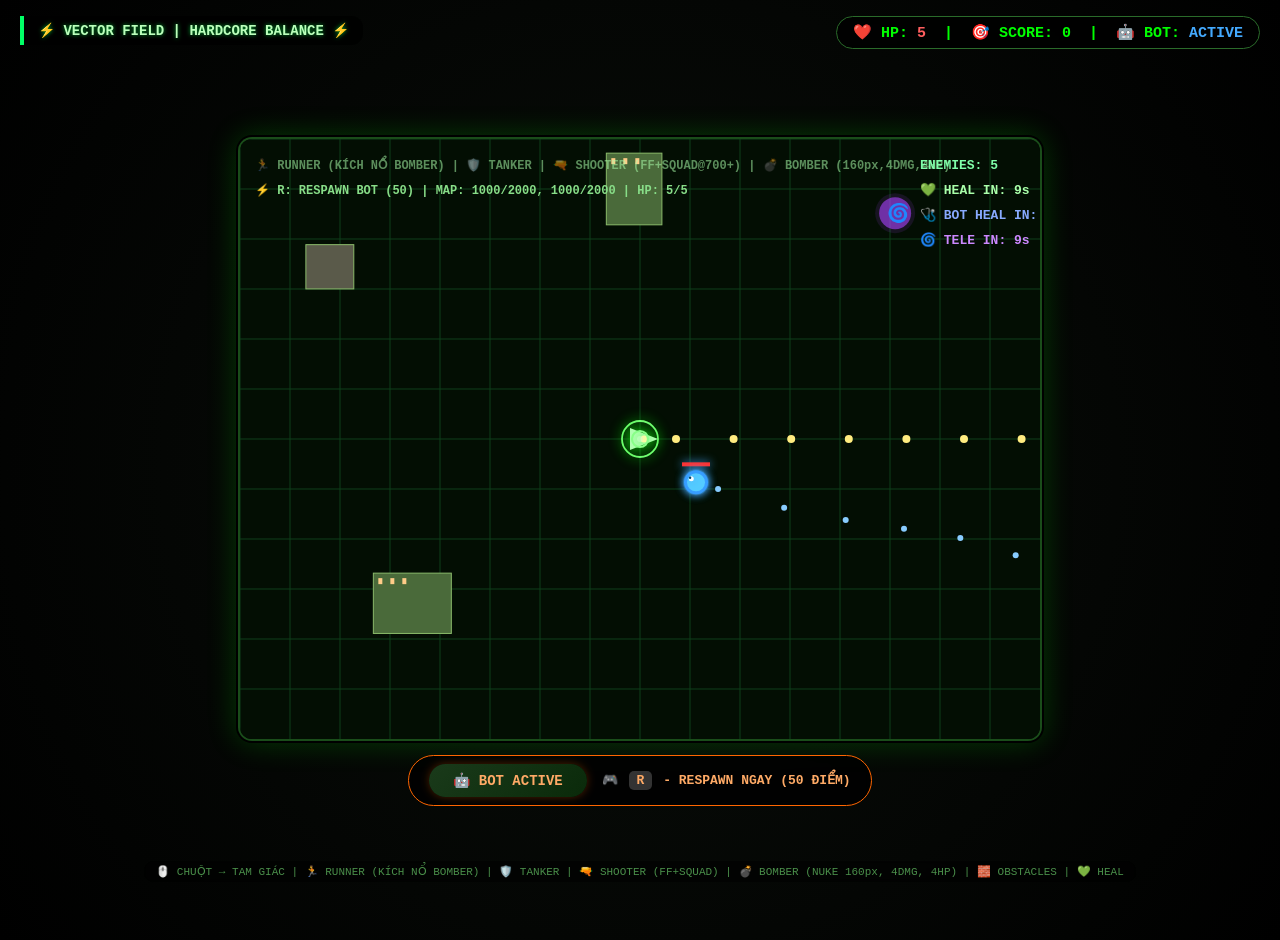
==== commit 6a25a107: "feat: more harder:)" ====
--- a/index.html
+++ b/index.html
@@ -3,7 +3,7 @@
 <head>
     <meta charset="UTF-8">
     <meta name="viewport" content="width=device-width, initial-scale=1.0, user-scalable=no">
-    <title>Vector Field: Special Enemies | Bomber Nuke + Shooter Squad</title>
+    <title>Vector Field: Special Enemies | Hardcore Balance</title>
     <style>
         * { user-select: none; -webkit-tap-highlight-color: transparent; }
         body {
@@ -59,10 +59,32 @@
             padding: 4px 12px; border-radius: 20px; font-family: monospace;
             pointer-events: none; backdrop-filter: blur(2px);
         }
-        @keyframes blink { 0%,100%{opacity:1;} 50%{opacity:0.5;} }
+        .play-again-btn {
+            position: absolute;
+            bottom: 80px;
+            left: 50%;
+            transform: translateX(-50%);
+            background: #ff6600;
+            color: white;
+            border: none;
+            padding: 10px 24px;
+            border-radius: 40px;
+            font-family: monospace;
+            font-weight: bold;
+            font-size: 16px;
+            cursor: pointer;
+            z-index: 20;
+            box-shadow: 0 0 20px rgba(255,102,0,0.5);
+            transition: all 0.2s;
+            animation: blink 1s infinite;
+        }
+        .play-again-btn:hover {
+            transform: translateX(-50%) scale(1.05);
+            background: #ff8844;
+        }
+        @keyframes blink { 0%,100%{opacity:1;} 50%{opacity:0.7;} }
         @keyframes countdown { 0%{transform:scale(1);} 50%{transform:scale(1.05);text-shadow:0 0 5px #ffaa66;} 100%{transform:scale(1);} }
         @keyframes healPopup { 0%{opacity:1;transform:scale(0.5);} 100%{opacity:0;transform:scale(1.5);} }
-        @keyframes warning { 0%,100%{text-shadow:0 0 0 red;} 50%{text-shadow:0 0 10px red;} }
     </style>
 </head>
 <body>
@@ -74,14 +96,14 @@
         <div class="respawn-timer" id="respawnTimer">🤖 RESPAWN IN: --s</div>
         <div class="respawn-hint">🎮 <kbd>R</kbd> - RESPAWN NGAY (50 ĐIỂM)</div>
     </div>
-    <div class="status">⚡ VECTOR FIELD | BOMBER NUKE + SHOOTER SQUAD ⚡</div>
+    <div class="status">⚡ VECTOR FIELD | HARDCORE BALANCE ⚡</div>
     <div class="stats-panel">
-        ❤️ HP: <span id="hpDisplay" style="color:#ff5e5e;">3</span>&nbsp;&nbsp;|&nbsp;
+        ❤️ HP: <span id="hpDisplay" style="color:#ff5e5e;">5</span>&nbsp;&nbsp;|&nbsp;
         🎯 SCORE: <span id="scoreDisplay">0</span>&nbsp;&nbsp;|&nbsp;
         🤖 BOT: <span id="botStatus" style="color:#44aaff;">ACTIVE</span>
     </div>
     <div class="instruction">
-        🖱️ CHUỘT → TAM GIÁC | 🏃 RUNNER | 🛡️ TANKER | 🔫 SHOOTER (FF + SQUAD) | 💣 BOMBER (NUKE 120px) | 🧱 OBSTACLES | 💚 HEAL | 🌀 TELEPORTER
+        🖱️ CHUỘT → TAM GIÁC | 🏃 RUNNER (KÍCH NỔ BOMBER) | 🛡️ TANKER | 🔫 SHOOTER (FF+SQUAD) | 💣 BOMBER (NUKE 160px, 4DMG, 4HP) | 🧱 OBSTACLES | 💚 HEAL
     </div>
 </div>
 
@@ -102,7 +124,7 @@
         const respawnTimerDiv = document.getElementById('respawnTimer');
         
         let gameActive = true;
-        let health = 3;
+        let health = 5; // Tăng lên 5 HP
         let score = 0;
         let cameraX = 0, cameraY = 0;
         
@@ -114,6 +136,7 @@
         
         // ----- HIỆU ỨNG -----
         let healEffects = [];
+        let botHealEffects = [];
         let teleporters = [];
         let teleportCooldown = 0;
         const TELEPORT_INTERVAL = 600;
@@ -134,7 +157,8 @@
             x: MAP_W/2 - 45, y: MAP_H/2 + 30, radius: 12,
             active: true, shootTimer: 0, shootDelay: 12,
             hp: 5, maxHp: 5,
-            healTimer: 0, healDelay: 600
+            healTimer: 0, healDelay: 600, // Heal player mỗi 10s
+            selfHealTimer: 0, selfHealDelay: 480 // Bot tự hồi mỗi 8 giây
         };
         
         let botRespawnTimer = 0;
@@ -183,10 +207,20 @@
         
         // ========== HỒI MÁU ==========
         function healPlayer() {
-            if (health < 3) {
+            if (health < 5) {
                 health++;
                 updateUI();
                 healEffects.push({ x: player.x, y: player.y, timer: 20 });
+                return true;
+            }
+            return false;
+        }
+        
+        function healBot() {
+            if (supportBot.active && supportBot.hp < supportBot.maxHp) {
+                supportBot.hp++;
+                botHealEffects.push({ x: supportBot.x, y: supportBot.y, timer: 20 });
+                updateUI();
                 return true;
             }
             return false;
@@ -242,12 +276,29 @@
             }
         }
         
-        // ========== SPAWN ENEMY (có squad shooter) ==========
+        // ========== SPAWN ENEMY ==========
+        function shouldSpawnSquad() {
+            if (score < 700) return false;
+            // Chỉ spawn ở các mốc 700, 800, 900, 1000...
+            let milestone = Math.floor(score / 100) * 100;
+            if (milestone < 700) return false;
+            // Kiểm tra xem đã spawn squad ở mốc này chưa
+            if (!window.spawnedMilestones) window.spawnedMilestones = {};
+            if (window.spawnedMilestones[milestone]) return false;
+            
+            // 25% tỉ lệ spawn
+            if (Math.random() < 0.25) {
+                window.spawnedMilestones[milestone] = true;
+                return true;
+            }
+            return false;
+        }
+        
         function spawnEnemy() {
             if (!gameActive) return;
             
-            // ĐỘI HÌNH SHOOTER KHI SCORE >= 700
-            if (score >= 700 && Math.random() < 0.4) {
+            // Kiểm tra spawn squad ở mốc điểm
+            if (shouldSpawnSquad()) {
                 spawnShooterSquad();
                 return;
             }
@@ -278,7 +329,6 @@
         }
         
         function spawnShooterSquad() {
-            // Tìm hướng spawn (cạnh map)
             let side = Math.floor(Math.random() * 4);
             let baseX, baseY;
             const padding = 80;
@@ -288,18 +338,14 @@
             else if (side === 2) { baseX = Math.random() * MAP_W; baseY = -padding; }
             else { baseX = Math.random() * MAP_W; baseY = MAP_H + padding; }
             
-            // Tạo 4 shooter thành hàng ngang
             const spacing = 60;
             const directions = [-1.5, -0.5, 0.5, 1.5];
             
             for (let i = 0; i < 4; i++) {
                 let offsetX = directions[i] * spacing;
                 let offsetY = (i % 2 === 0 ? -20 : 20);
-                
                 let x = baseX + offsetX;
                 let y = baseY + offsetY;
-                
-                // Giới hạn trong map
                 x = Math.min(Math.max(x, 20), MAP_W - 20);
                 y = Math.min(Math.max(y, 20), MAP_H - 20);
                 
@@ -314,13 +360,12 @@
                 enemies.push({
                     x: x, y: y, vx: vx, vy: vy, r: 11,
                     type: 'shooter', hp: 2, maxHp: 2, color: '#ff44aa', points: 20,
-                    shootCooldown: Math.floor(20 + Math.random() * 30), // So le thoi gian ban
+                    shootCooldown: Math.floor(20 + Math.random() * 30),
                     explosionTimer: 0,
                     isSquadMember: true
                 });
             }
             
-            // Hiệu ứng cảnh báo
             explosions.push({ x: baseX, y: baseY, timer: 15, isWarning: true });
         }
         
@@ -338,7 +383,7 @@
                 case 'runner': radius = 8; speed = 2.4; hp = 1; color = '#ffaa44'; points = 15; break;
                 case 'tanker': radius = 16; speed = 0.7; hp = 4; color = '#aa66ff'; points = 30; break;
                 case 'shooter': radius = 11; speed = 1.0; hp = 2; color = '#ff44aa'; points = 20; break;
-                case 'bomber': radius = 12; speed = 0.7; hp = 2; color = '#ff6633'; points = 25; break;
+                case 'bomber': radius = 13; speed = 0.65; hp = 4; color = '#ff6633'; points = 35; break; // Bomber 4HP, trâu hơn
                 default: radius = 9 + Math.random() * 5; speed = 1.2; hp = 1; color = `hsl(${Math.random() * 360}, 85%, 58%)`; points = 10;
             }
             speed = Math.min(speed, 3.2);
@@ -419,6 +464,7 @@
             
             if (!supportBot.active) { updateUI(); return; }
             
+            // Bot hồi máu cho player
             if (supportBot.healTimer <= 0) {
                 if (healPlayer()) {
                     healEffects.push({ x: supportBot.x, y: supportBot.y, timer: 20, fromBot: true });
@@ -426,6 +472,16 @@
                 supportBot.healTimer = supportBot.healDelay;
             } else {
                 supportBot.healTimer--;
+            }
+            
+            // Bot tự hồi máu chính mình
+            if (supportBot.selfHealTimer <= 0) {
+                if (healBot()) {
+                    // Hiệu ứng riêng cho bot tự hồi
+                }
+                supportBot.selfHealTimer = supportBot.selfHealDelay;
+            } else {
+                supportBot.selfHealTimer--;
             }
             
             const time = Date.now() / 1000;
@@ -447,6 +503,7 @@
                 supportBot.x = player.x - 45;
                 supportBot.y = player.y + 30;
                 supportBot.healTimer = 0;
+                supportBot.selfHealTimer = 0;
                 updateUI();
             }
         }
@@ -459,6 +516,7 @@
                 supportBot.x = player.x - 45;
                 supportBot.y = player.y + 30;
                 supportBot.healTimer = 0;
+                supportBot.selfHealTimer = 0;
                 botRespawnTimer = 0;
                 updateUI();
             }
@@ -494,8 +552,47 @@
             }
         }
         
+        function handleRunnerTriggerBomber() {
+            for (let i = 0; i < enemies.length; i++) {
+                const runner = enemies[i];
+                if (runner.type !== 'runner') continue;
+                
+                for (let j = 0; j < enemies.length; j++) {
+                    const bomber = enemies[j];
+                    if (bomber.type !== 'bomber') continue;
+                    if (runner === bomber) continue;
+                    
+                    if (Math.hypot(runner.x - bomber.x, runner.y - bomber.y) < runner.r + bomber.r) {
+                        // Runner chạm bomber → bomber nổ ngay
+                        triggerBomberExplosion(bomber, j);
+                        break;
+                    }
+                }
+            }
+        }
+        
+        function triggerBomberExplosion(bomber, index) {
+            const EXPLOSION_RADIUS = 160;
+            const distToPlayer = Math.hypot(player.x - bomber.x, player.y - bomber.y);
+            if (distToPlayer < EXPLOSION_RADIUS) {
+                health -= 4; // Bomber sát thương 4 DMG
+                updateUI();
+                if (health <= 0) gameActive = false;
+            }
+            for (let k = enemies.length-1; k >= 0; k--) {
+                const other = enemies[k];
+                if (other !== bomber && Math.hypot(other.x - bomber.x, other.y - bomber.y) < EXPLOSION_RADIUS) {
+                    score += other.points;
+                    enemies.splice(k, 1);
+                }
+            }
+            explosions.push({ x: bomber.x, y: bomber.y, timer: 20, isBig: true });
+            enemies.splice(index, 1);
+            updateUI();
+        }
+        
         function handleBomberExplosions() {
-            const EXPLOSION_RADIUS = 120; // Tăng từ 75 lên 120
+            const EXPLOSION_RADIUS = 160;
             
             for (let i = 0; i < enemies.length; i++) {
                 const e = enemies[i];
@@ -504,7 +601,7 @@
                     if (e.explosionTimer <= 0) {
                         const distToPlayer = Math.hypot(player.x - e.x, player.y - e.y);
                         if (distToPlayer < EXPLOSION_RADIUS) {
-                            health -= 2;
+                            health -= 4;
                             updateUI();
                             if (health <= 0) gameActive = false;
                         }
@@ -567,23 +664,10 @@
                         if (e.hp <= 0) {
                             score += e.points;
                             if (e.type === 'bomber') {
-                                const EXPLOSION_RADIUS = 120;
-                                const distToPlayer = Math.hypot(player.x - e.x, player.y - e.y);
-                                if (distToPlayer < EXPLOSION_RADIUS) {
-                                    health -= 2;
-                                    updateUI();
-                                    if (health <= 0) gameActive = false;
-                                }
-                                for (let k = enemies.length-1; k >= 0; k--) {
-                                    const other = enemies[k];
-                                    if (other !== e && Math.hypot(other.x - e.x, other.y - e.y) < EXPLOSION_RADIUS) {
-                                        score += other.points;
-                                        enemies.splice(k, 1);
-                                    }
-                                }
-                                explosions.push({ x: e.x, y: e.y, timer: 20, isBig: true });
+                                triggerBomberExplosion(e, j);
+                            } else {
+                                enemies.splice(j, 1);
                             }
-                            enemies.splice(j, 1);
                             updateUI();
                         }
                         break;
@@ -593,26 +677,13 @@
         }
         
         function handleEnemyDeath(e, index) {
-            const EXPLOSION_RADIUS = 120;
             if (e.type === 'bomber') {
-                const distToPlayer = Math.hypot(player.x - e.x, player.y - e.y);
-                if (distToPlayer < EXPLOSION_RADIUS) {
-                    health -= 2;
-                    updateUI();
-                    if (health <= 0) gameActive = false;
-                }
-                for (let k = enemies.length-1; k >= 0; k--) {
-                    const other = enemies[k];
-                    if (other !== e && Math.hypot(other.x - e.x, other.y - e.y) < EXPLOSION_RADIUS) {
-                        score += other.points;
-                        enemies.splice(k, 1);
-                    }
-                }
-                explosions.push({ x: e.x, y: e.y, timer: 20, isBig: true });
-            }
-            score += e.points;
-            enemies.splice(index, 1);
-            updateUI();
+                triggerBomberExplosion(e, index);
+            } else {
+                score += e.points;
+                enemies.splice(index, 1);
+                updateUI();
+            }
         }
         
         function handleEnemyBulletCollisions() {
@@ -761,6 +832,21 @@
         
         function toScreenX(worldX) { return worldX - cameraX; }
         function toScreenY(worldY) { return worldY - cameraY; }
+        
+        // ========== PLAY AGAIN ==========
+        function showPlayAgainButton() {
+            let existingBtn = document.querySelector('.play-again-btn');
+            if (existingBtn) existingBtn.remove();
+            
+            const btn = document.createElement('button');
+            btn.innerText = '🔄 PLAY AGAIN 🔄';
+            btn.className = 'play-again-btn';
+            btn.onclick = () => {
+                btn.remove();
+                initGame();
+            };
+            document.querySelector('.game-container').appendChild(btn);
+        }
         
         // ========== VẼ ==========
         function drawMap() {
@@ -905,7 +991,7 @@
                 let screenX = toScreenX(e.x), screenY = toScreenY(e.y);
                 if (screenX + e.r < 0 || screenX - e.r > CAM_W || screenY + e.r < 0 || screenY - e.r > CAM_H) continue;
                 
-                if (e.type === 'tanker' && e.maxHp > 1) {
+                if ((e.type === 'tanker' || e.type === 'bomber') && e.maxHp > 1) {
                     const hpPercent = e.hp / e.maxHp;
                     ctx.fillStyle = "#ff3333";
                     ctx.fillRect(screenX - e.r - 2, screenY - e.r - 6, (e.r * 2 + 4) * hpPercent, 4);
@@ -924,7 +1010,7 @@
                 if (e.type === 'runner') ctx.fillText("⚡", screenX - 5, screenY + 5);
                 else if (e.type === 'tanker') ctx.fillText("🛡️", screenX - 6, screenY + 5);
                 else if (e.type === 'shooter') ctx.fillText("🔫", screenX - 5, screenY + 5);
-                else if (e.type === 'bomber') ctx.fillText("💣", screenX - 5, screenY + 5);
+                else if (e.type === 'bomber') ctx.fillText("💣", screenX - 6, screenY + 6);
                 
                 if (e.isSquadMember) {
                     ctx.beginPath();
@@ -959,7 +1045,7 @@
             for (let i = 0; i < explosions.length; i++) {
                 const exp = explosions[i];
                 const alpha = exp.timer / 20;
-                const radius = exp.isBig ? 120 : (exp.isWarning ? 60 : 75);
+                const radius = exp.isBig ? 160 : (exp.isWarning ? 60 : 75);
                 
                 ctx.beginPath();
                 ctx.arc(toScreenX(exp.x), toScreenY(exp.y), radius * (1 - alpha), 0, Math.PI * 2);
@@ -990,6 +1076,15 @@
                 heal.timer--;
                 if (heal.timer <= 0) healEffects.splice(i, 1);
             }
+            for (let i = 0; i < botHealEffects.length; i++) {
+                const heal = botHealEffects[i];
+                const alpha = heal.timer / 20;
+                ctx.font = `${14 + (6 * (1 - alpha))}px monospace`;
+                ctx.fillStyle = `rgba(100, 200, 255, ${alpha})`;
+                ctx.fillText("🩺", toScreenX(heal.x) - 10, toScreenY(heal.y) - 15 - (8 * (1 - alpha)));
+                heal.timer--;
+                if (heal.timer <= 0) botHealEffects.splice(i, 1);
+            }
         }
         
         function drawMouseTarget() {
@@ -1010,9 +1105,9 @@
         function drawUItext() {
             ctx.font = "bold 12px monospace";
             ctx.fillStyle = "#aaffaa88";
-            ctx.fillText(`🏃 RUNNER | 🛡️ TANKER | 🔫 SHOOTER (FF+SQUAD@700) | 💣 BOMBER (NUKE 120px) | 🧱 OBSTACLES`, 15, 30);
+            ctx.fillText(`🏃 RUNNER (KÍCH NỔ BOMBER) | 🛡️ TANKER | 🔫 SHOOTER (FF+SQUAD@700+) | 💣 BOMBER (160px,4DMG,4HP)`, 15, 30);
             ctx.fillStyle = "#88dd88";
-            ctx.fillText(`⚡ R: RESPAWN BOT (50) | MAP: ${Math.floor(player.x)}/${MAP_W}, ${Math.floor(player.y)}/${MAP_H} | HP: ${health}/3`, 15, 55);
+            ctx.fillText(`⚡ R: RESPAWN BOT (50) | MAP: ${Math.floor(player.x)}/${MAP_W}, ${Math.floor(player.y)}/${MAP_H} | HP: ${health}/5`, 15, 55);
             ctx.font = "bold 13px monospace";
             ctx.fillStyle = "#80ffaa";
             ctx.fillText(`ENEMIES: ${enemies.length}`, CAM_W-120, 30);
@@ -1021,16 +1116,21 @@
                 ctx.fillStyle = "#aaffaa";
                 ctx.fillText(`💚 HEAL IN: ${seconds}s`, CAM_W-120, 55);
             }
+            if (supportBot.selfHealTimer > 0) {
+                let seconds = Math.ceil(supportBot.selfHealTimer / 60);
+                ctx.fillStyle = "#88aaff";
+                ctx.fillText(`🩺 BOT HEAL IN: ${seconds}s`, CAM_W-120, 80);
+            }
             if (teleportCooldown > 0) {
                 let seconds = Math.ceil(teleportCooldown / 60);
                 ctx.fillStyle = "#cc88ff";
-                ctx.fillText(`🌀 TELE IN: ${seconds}s`, CAM_W-120, 80);
+                ctx.fillText(`🌀 TELE IN: ${seconds}s`, CAM_W-120, 105);
             }
             
             if (score >= 700) {
                 ctx.fillStyle = "#ff6666";
                 ctx.font = "bold 14px monospace";
-                ctx.fillText("⚠️ SHOOTER SQUAD ACTIVE! ⚠️", CAM_W/2-100, 90);
+                ctx.fillText("⚠️ SHOOTER SQUAD READY! ⚠️", CAM_W/2-100, 90);
             }
         }
         
@@ -1042,6 +1142,7 @@
                 ctx.font = "18px monospace";
                 ctx.fillStyle = "#88dd88";
                 ctx.fillText(`FINAL SCORE: ${score}`, CAM_W/2-85, CAM_H/2+15);
+                showPlayAgainButton();
                 return true;
             }
             return false;
@@ -1058,6 +1159,7 @@
                 updateEnemiesAndDamage();
                 handleCollisionsBulletEnemy();
                 handleEnemyBulletCollisions();
+                handleRunnerTriggerBomber(); // Runner kích nổ bomber
                 handleBomberExplosions();
                 updateSpawning();
                 spawnTeleporter();
@@ -1110,20 +1212,23 @@
         
         function initGame() {
             gameActive = true;
-            health = 3;
+            health = 5;
             score = 0;
             bullets = [];
             botBullets = [];
             enemyBullets = [];
             explosions = [];
             healEffects = [];
+            botHealEffects = [];
             teleporters = [];
             enemies = [];
             teleportCooldown = 0;
+            window.spawnedMilestones = {};
             player.x = MAP_W/2; player.y = MAP_H/2;
             supportBot.active = true;
             supportBot.hp = supportBot.maxHp;
             supportBot.healTimer = 0;
+            supportBot.selfHealTimer = 0;
             supportBot.x = MAP_W/2 - 45; supportBot.y = MAP_H/2 + 30;
             mouseWorld.x = MAP_W/2; mouseWorld.y = MAP_H/2;
             shootTimer = 0;
@@ -1133,6 +1238,10 @@
             updateCamera();
             for(let i=0; i<3; i++) spawnEnemy();
             updateUI();
+            
+            // Xóa nút play again nếu có
+            let existingBtn = document.querySelector('.play-again-btn');
+            if (existingBtn) existingBtn.remove();
         }
         
         initGame();
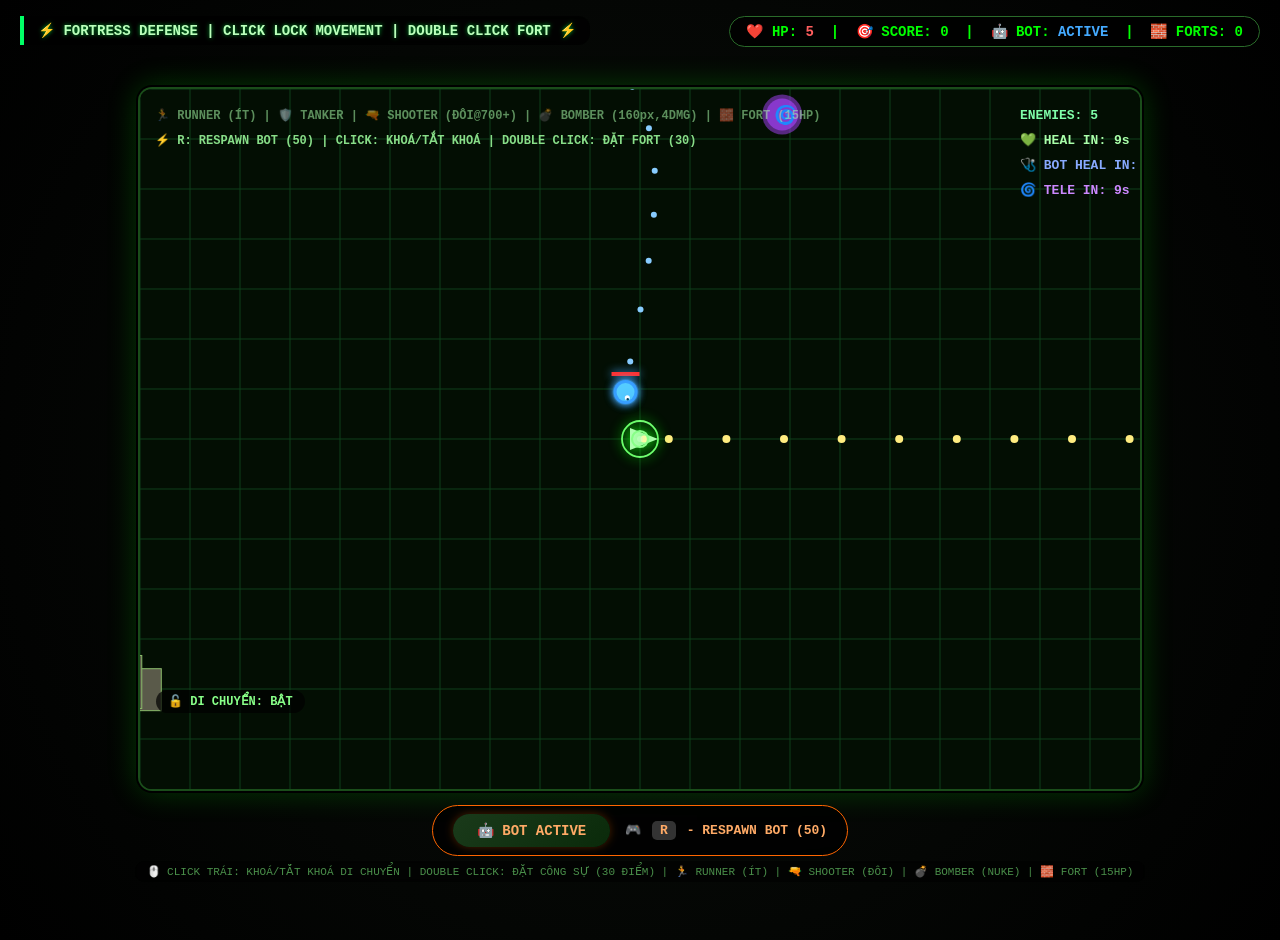
==== commit 4c14d2ea: "fix: fix play again button doesn't work" ====
--- a/index.html
+++ b/index.html
@@ -3,7 +3,7 @@
 <head>
     <meta charset="UTF-8">
     <meta name="viewport" content="width=device-width, initial-scale=1.0, user-scalable=no">
-    <title>Vector Field: Special Enemies | Hardcore Balance</title>
+    <title>Vector Field: Fortress Defense | Tactical Mode</title>
     <style>
         * { user-select: none; -webkit-tap-highlight-color: transparent; }
         body {
@@ -19,8 +19,20 @@
             cursor: none;
         }
         .game-wrapper { display: flex; flex-direction: column; align-items: center; gap: 12px; }
-        .game-container { position: relative; box-shadow: 0 0 30px rgba(0, 255, 0, 0.2); border-radius: 16px; background: #000; padding: 4px; }
-        canvas { display: block; margin: 0 auto; border-radius: 12px; box-shadow: 0 0 0 2px #1a4d1a; cursor: none; }
+        .game-container { 
+            position: relative; 
+            box-shadow: 0 0 30px rgba(0, 255, 0, 0.2); 
+            border-radius: 16px; 
+            background: #000; 
+            padding: 4px;
+        }
+        canvas { 
+            display: block; 
+            margin: 0 auto; 
+            border-radius: 12px; 
+            box-shadow: 0 0 0 2px #1a4d1a; 
+            cursor: none;
+        }
         .status {
             position: absolute; top: 16px; left: 20px;
             background: rgba(0, 0, 0, 0.75); backdrop-filter: blur(3px);
@@ -33,7 +45,7 @@
             position: absolute; top: 16px; right: 20px;
             background: rgba(0, 0, 0, 0.7); backdrop-filter: blur(3px);
             padding: 6px 16px; border-radius: 20px;
-            font-family: monospace; font-size: 15px; font-weight: bold;
+            font-family: monospace; font-size: 14px; font-weight: bold;
             color: #0f0; border: 1px solid #2a6b2a;
             text-align: right; pointer-events: none; z-index: 10;
         }
@@ -76,42 +88,57 @@
             z-index: 20;
             box-shadow: 0 0 20px rgba(255,102,0,0.5);
             transition: all 0.2s;
-            animation: blink 1s infinite;
+            animation: btnPulse 1s infinite;
         }
         .play-again-btn:hover {
             transform: translateX(-50%) scale(1.05);
             background: #ff8844;
         }
-        @keyframes blink { 0%,100%{opacity:1;} 50%{opacity:0.7;} }
+        .movement-lock-indicator {
+            position: absolute;
+            bottom: 80px;
+            left: 20px;
+            background: rgba(0,0,0,0.7);
+            padding: 4px 12px;
+            border-radius: 20px;
+            font-family: monospace;
+            font-size: 12px;
+            font-weight: bold;
+            pointer-events: none;
+            z-index: 10;
+        }
+        @keyframes btnPulse { 0%,100%{opacity:1;} 50%{opacity:0.7;} }
+        @keyframes blink { 0%,100%{opacity:1;} 50%{opacity:0.5;} }
         @keyframes countdown { 0%{transform:scale(1);} 50%{transform:scale(1.05);text-shadow:0 0 5px #ffaa66;} 100%{transform:scale(1);} }
-        @keyframes healPopup { 0%{opacity:1;transform:scale(0.5);} 100%{opacity:0;transform:scale(1.5);} }
     </style>
 </head>
 <body>
 <div class="game-wrapper">
     <div class="game-container">
-        <canvas id="gameCanvas" width="800" height="600"></canvas>
+        <canvas id="gameCanvas" width="1000" height="700"></canvas>
+        <div class="movement-lock-indicator" id="lockIndicator">🔓 DI CHUYỂN: BẬT</div>
     </div>
     <div class="respawn-area">
         <div class="respawn-timer" id="respawnTimer">🤖 RESPAWN IN: --s</div>
-        <div class="respawn-hint">🎮 <kbd>R</kbd> - RESPAWN NGAY (50 ĐIỂM)</div>
+        <div class="respawn-hint">🎮 <kbd>R</kbd> - RESPAWN BOT (50)</div>
     </div>
-    <div class="status">⚡ VECTOR FIELD | HARDCORE BALANCE ⚡</div>
+    <div class="status">⚡ FORTRESS DEFENSE | CLICK LOCK MOVEMENT | DOUBLE CLICK FORT ⚡</div>
     <div class="stats-panel">
         ❤️ HP: <span id="hpDisplay" style="color:#ff5e5e;">5</span>&nbsp;&nbsp;|&nbsp;
         🎯 SCORE: <span id="scoreDisplay">0</span>&nbsp;&nbsp;|&nbsp;
-        🤖 BOT: <span id="botStatus" style="color:#44aaff;">ACTIVE</span>
+        🤖 BOT: <span id="botStatus" style="color:#44aaff;">ACTIVE</span>&nbsp;&nbsp;|&nbsp;
+        🧱 FORTS: <span id="fortCount">0</span>
     </div>
     <div class="instruction">
-        🖱️ CHUỘT → TAM GIÁC | 🏃 RUNNER (KÍCH NỔ BOMBER) | 🛡️ TANKER | 🔫 SHOOTER (FF+SQUAD) | 💣 BOMBER (NUKE 160px, 4DMG, 4HP) | 🧱 OBSTACLES | 💚 HEAL
+        🖱️ CLICK TRÁI: KHOÁ/TẮT KHOÁ DI CHUYỂN | DOUBLE CLICK: ĐẶT CÔNG SỰ (30 ĐIỂM) | 🏃 RUNNER (ÍT) | 🔫 SHOOTER (ĐÔI) | 💣 BOMBER (NUKE) | 🧱 FORT (15HP)
     </div>
 </div>
 
 <script>
     (function() {
         // ----- KÍCH THƯỚC MAP & CAMERA -----
-        const MAP_W = 2000, MAP_H = 2000;
-        const CAM_W = 800, CAM_H = 600;
+        const MAP_W = 2500, MAP_H = 2500;
+        const CAM_W = 1000, CAM_H = 700;
         
         const canvas = document.getElementById('gameCanvas');
         const ctx = canvas.getContext('2d');
@@ -122,9 +149,11 @@
         const scoreSpan = document.getElementById('scoreDisplay');
         const botStatusSpan = document.getElementById('botStatus');
         const respawnTimerDiv = document.getElementById('respawnTimer');
+        const fortCountSpan = document.getElementById('fortCount');
+        const lockIndicator = document.getElementById('lockIndicator');
         
         let gameActive = true;
-        let health = 5; // Tăng lên 5 HP
+        let health = 5;
         let score = 0;
         let cameraX = 0, cameraY = 0;
         
@@ -133,6 +162,13 @@
         const PLAYER_SPEED = 6.2;
         let mouseWorld = { x: MAP_W/2, y: MAP_H/2 };
         let mouseInside = true;
+        let movementLocked = false; // Khoá di chuyển
+        
+        // ----- CÔNG SỰ (FORT) -----
+        let forts = [];
+        let lastClickTime = 0;
+        const DOUBLE_CLICK_DELAY = 300;
+        const FORT_COST = 30;
         
         // ----- HIỆU ỨNG -----
         let healEffects = [];
@@ -141,9 +177,9 @@
         let teleportCooldown = 0;
         const TELEPORT_INTERVAL = 600;
         
-        // ----- VẬT CẢN -----
+        // ----- VẬT CẢN (tự nhiên) -----
         let obstacles = [];
-        const OBSTACLE_COUNT = 25;
+        const OBSTACLE_COUNT = 20;
         
         // ----- ĐẠN -----
         let bullets = [], botBullets = [], enemyBullets = [];
@@ -155,10 +191,10 @@
         // ----- BOT ĐỒNG MINH -----
         let supportBot = {
             x: MAP_W/2 - 45, y: MAP_H/2 + 30, radius: 12,
-            active: true, shootTimer: 0, shootDelay: 12,
+            active: true, shootTimer: 0, shootDelay: 8, // Tăng tốc bắn: 12 -> 8
             hp: 5, maxHp: 5,
-            healTimer: 0, healDelay: 600, // Heal player mỗi 10s
-            selfHealTimer: 0, selfHealDelay: 480 // Bot tự hồi mỗi 8 giây
+            healTimer: 0, healDelay: 600,
+            selfHealTimer: 0, selfHealDelay: 480
         };
         
         let botRespawnTimer = 0;
@@ -182,7 +218,8 @@
             }
         }
         
-        function checkCollisionWithObstacles(entity, radius) {
+        // Kiểm tra va chạm với vật cản (chỉ cho enemy, player đi qua được)
+        function checkCollisionWithObstaclesForEnemy(entity, radius) {
             for (let obs of obstacles) {
                 let closestX = Math.max(obs.x, Math.min(entity.x, obs.x + obs.w));
                 let closestY = Math.max(obs.y, Math.min(entity.y, obs.y + obs.h));
@@ -198,11 +235,64 @@
             return false;
         }
         
+        // Kiểm tra va chạm với công sự (chỉ cho enemy, player đi qua được)
+        function checkCollisionWithFortsForEnemy(entity, radius) {
+            for (let fort of forts) {
+                if (!fort.active) continue;
+                let closestX = Math.max(fort.x, Math.min(entity.x, fort.x + fort.w));
+                let closestY = Math.max(fort.y, Math.min(entity.y, fort.y + fort.h));
+                let dx = entity.x - closestX, dy = entity.y - closestY;
+                if (dx * dx + dy * dy < radius * radius) {
+                    let angle = Math.atan2(dy, dx);
+                    let overlap = radius - Math.hypot(dx, dy);
+                    entity.x += Math.cos(angle) * overlap;
+                    entity.y += Math.sin(angle) * overlap;
+                    return true;
+                }
+            }
+            return false;
+        }
+        
         function bulletCollidesWithObstacles(bullet, prevX, prevY) {
             for (let obs of obstacles) {
                 if (bullet.x > obs.x && bullet.x < obs.x + obs.w && bullet.y > obs.y && bullet.y < obs.y + obs.h) return true;
             }
+            for (let fort of forts) {
+                if (!fort.active) continue;
+                if (bullet.x > fort.x && bullet.x < fort.x + fort.w && bullet.y > fort.y && bullet.y < fort.y + fort.h) return true;
+            }
             return false;
+        }
+        
+        // ========== ĐẶT CÔNG SỰ ==========
+        function tryPlaceFort() {
+            if (!gameActive) return false;
+            if (score < FORT_COST) return false;
+            
+            // Đặt công sự tại vị trí chuột (world)
+            let fortX = mouseWorld.x - 30;
+            let fortY = mouseWorld.y - 30;
+            let fortW = 60;
+            let fortH = 60;
+            
+            // Không đặt trùng lên player
+            if (Math.abs(player.x - (fortX + fortW/2)) < player.radius + fortW/2 &&
+                Math.abs(player.y - (fortY + fortH/2)) < player.radius + fortH/2) {
+                return false;
+            }
+            
+            // Không đặt trùng lên công sự khác
+            for (let f of forts) {
+                if (Math.abs(f.x - fortX) < f.w && Math.abs(f.y - fortY) < f.h) return false;
+            }
+            
+            score -= FORT_COST;
+            forts.push({
+                x: fortX, y: fortY, w: fortW, h: fortH,
+                hp: 15, maxHp: 15, active: true
+            });
+            updateUI();
+            return true;
         }
         
         // ========== HỒI MÁU ==========
@@ -279,14 +369,11 @@
         // ========== SPAWN ENEMY ==========
         function shouldSpawnSquad() {
             if (score < 700) return false;
-            // Chỉ spawn ở các mốc 700, 800, 900, 1000...
             let milestone = Math.floor(score / 100) * 100;
             if (milestone < 700) return false;
-            // Kiểm tra xem đã spawn squad ở mốc này chưa
             if (!window.spawnedMilestones) window.spawnedMilestones = {};
             if (window.spawnedMilestones[milestone]) return false;
             
-            // 25% tỉ lệ spawn
             if (Math.random() < 0.25) {
                 window.spawnedMilestones[milestone] = true;
                 return true;
@@ -297,9 +384,8 @@
         function spawnEnemy() {
             if (!gameActive) return;
             
-            // Kiểm tra spawn squad ở mốc điểm
             if (shouldSpawnSquad()) {
-                spawnShooterSquad();
+                spawnShooterPair(); // Đôi shooter thay vì 4
                 return;
             }
             
@@ -307,19 +393,19 @@
             const rand = Math.random();
             
             if (score > 100) {
-                if (rand < 0.15) type = 'runner';
-                else if (rand < 0.28) type = 'tanker';
+                if (rand < 0.08) type = 'runner'; // Giảm runner 15% -> 8%
+                else if (rand < 0.25) type = 'tanker';
                 else if (rand < 0.38) type = 'shooter';
                 else if (rand < 0.48) type = 'bomber';
                 else type = 'normal';
             } else if (score > 50) {
-                if (rand < 0.1) type = 'runner';
+                if (rand < 0.06) type = 'runner';
                 else if (rand < 0.2) type = 'tanker';
-                else if (rand < 0.28) type = 'shooter';
-                else if (rand < 0.36) type = 'bomber';
+                else if (rand < 0.3) type = 'shooter';
+                else if (rand < 0.38) type = 'bomber';
                 else type = 'normal';
             } else {
-                if (rand < 0.08) type = 'runner';
+                if (rand < 0.05) type = 'runner';
                 else if (rand < 0.15) type = 'tanker';
                 else if (rand < 0.22) type = 'bomber';
                 else type = 'normal';
@@ -328,7 +414,7 @@
             spawnSingleEnemy(type);
         }
         
-        function spawnShooterSquad() {
+        function spawnShooterPair() {
             let side = Math.floor(Math.random() * 4);
             let baseX, baseY;
             const padding = 80;
@@ -338,14 +424,12 @@
             else if (side === 2) { baseX = Math.random() * MAP_W; baseY = -padding; }
             else { baseX = Math.random() * MAP_W; baseY = MAP_H + padding; }
             
-            const spacing = 60;
-            const directions = [-1.5, -0.5, 0.5, 1.5];
-            
-            for (let i = 0; i < 4; i++) {
-                let offsetX = directions[i] * spacing;
-                let offsetY = (i % 2 === 0 ? -20 : 20);
-                let x = baseX + offsetX;
-                let y = baseY + offsetY;
+            // Chỉ 2 shooter thay vì 4
+            const offsets = [[-30, -20], [30, 20]];
+            
+            for (let i = 0; i < 2; i++) {
+                let x = baseX + offsets[i][0];
+                let y = baseY + offsets[i][1];
                 x = Math.min(Math.max(x, 20), MAP_W - 20);
                 y = Math.min(Math.max(y, 20), MAP_H - 20);
                 
@@ -383,7 +467,7 @@
                 case 'runner': radius = 8; speed = 2.4; hp = 1; color = '#ffaa44'; points = 15; break;
                 case 'tanker': radius = 16; speed = 0.7; hp = 4; color = '#aa66ff'; points = 30; break;
                 case 'shooter': radius = 11; speed = 1.0; hp = 2; color = '#ff44aa'; points = 20; break;
-                case 'bomber': radius = 13; speed = 0.65; hp = 4; color = '#ff6633'; points = 35; break; // Bomber 4HP, trâu hơn
+                case 'bomber': radius = 13; speed = 0.65; hp = 4; color = '#ff6633'; points = 35; break;
                 default: radius = 9 + Math.random() * 5; speed = 1.2; hp = 1; color = `hsl(${Math.random() * 360}, 85%, 58%)`; points = 10;
             }
             speed = Math.min(speed, 3.2);
@@ -441,6 +525,10 @@
         // ========== CẬP NHẬT ==========
         function updatePlayer() {
             if (!gameActive) return;
+            
+            // Nếu khoá di chuyển, không cập nhật vị trí player
+            if (movementLocked) return;
+            
             let dx = mouseWorld.x - player.x, dy = mouseWorld.y - player.y;
             let distance = Math.hypot(dx, dy);
             if (distance < 4) return;
@@ -451,7 +539,7 @@
             player.y += (dy / distance) * move;
             player.x = Math.min(Math.max(player.x, 20), MAP_W - 20);
             player.y = Math.min(Math.max(player.y, 20), MAP_H - 20);
-            checkCollisionWithObstacles(player, player.radius);
+            // Player không bị chặn bởi công sự và vật cản tự nhiên
         }
         
         function updateSupportBot() {
@@ -464,7 +552,6 @@
             
             if (!supportBot.active) { updateUI(); return; }
             
-            // Bot hồi máu cho player
             if (supportBot.healTimer <= 0) {
                 if (healPlayer()) {
                     healEffects.push({ x: supportBot.x, y: supportBot.y, timer: 20, fromBot: true });
@@ -474,11 +561,8 @@
                 supportBot.healTimer--;
             }
             
-            // Bot tự hồi máu chính mình
             if (supportBot.selfHealTimer <= 0) {
-                if (healBot()) {
-                    // Hiệu ứng riêng cho bot tự hồi
-                }
+                if (healBot()) {}
                 supportBot.selfHealTimer = supportBot.selfHealDelay;
             } else {
                 supportBot.selfHealTimer--;
@@ -493,7 +577,9 @@
             supportBot.y = supportBot.y * 0.92 + targetY * 0.08;
             supportBot.x = Math.min(Math.max(supportBot.x, supportBot.radius + 5), MAP_W - supportBot.radius - 5);
             supportBot.y = Math.min(Math.max(supportBot.y, supportBot.radius + 5), MAP_H - supportBot.radius - 5);
-            checkCollisionWithObstacles(supportBot, supportBot.radius);
+            // Bot bị chặn bởi vật cản và công sự
+            checkCollisionWithObstaclesForEnemy(supportBot, supportBot.radius);
+            checkCollisionWithFortsForEnemy(supportBot, supportBot.radius);
         }
         
         function autoRespawnBot() {
@@ -563,7 +649,6 @@
                     if (runner === bomber) continue;
                     
                     if (Math.hypot(runner.x - bomber.x, runner.y - bomber.y) < runner.r + bomber.r) {
-                        // Runner chạm bomber → bomber nổ ngay
                         triggerBomberExplosion(bomber, j);
                         break;
                     }
@@ -575,9 +660,18 @@
             const EXPLOSION_RADIUS = 160;
             const distToPlayer = Math.hypot(player.x - bomber.x, player.y - bomber.y);
             if (distToPlayer < EXPLOSION_RADIUS) {
-                health -= 4; // Bomber sát thương 4 DMG
+                health -= 4;
                 updateUI();
                 if (health <= 0) gameActive = false;
+            }
+            // Phá hủy công sự trong vùng nổ
+            for (let f of forts) {
+                if (!f.active) continue;
+                const distToFort = Math.hypot((bomber.x - (f.x + f.w/2)), (bomber.y - (f.y + f.h/2)));
+                if (distToFort < EXPLOSION_RADIUS) {
+                    f.hp = 0;
+                    f.active = false;
+                }
             }
             for (let k = enemies.length-1; k >= 0; k--) {
                 const other = enemies[k];
@@ -604,6 +698,14 @@
                             health -= 4;
                             updateUI();
                             if (health <= 0) gameActive = false;
+                        }
+                        for (let f of forts) {
+                            if (!f.active) continue;
+                            const distToFort = Math.hypot((e.x - (f.x + f.w/2)), (e.y - (f.y + f.h/2)));
+                            if (distToFort < EXPLOSION_RADIUS) {
+                                f.hp = 0;
+                                f.active = false;
+                            }
                         }
                         for (let j = enemies.length-1; j >= 0; j--) {
                             const other = enemies[j];
@@ -705,6 +807,18 @@
                         updateUI();
                     }
                 }
+                // Đạn bắn trúng công sự
+                for (let f of forts) {
+                    if (!f.active) continue;
+                    if (bullet.x > f.x && bullet.x < f.x + f.w && bullet.y > f.y && bullet.y < f.y + f.h) {
+                        f.hp--;
+                        enemyBullets.splice(i, 1);
+                        if (f.hp <= 0) {
+                            f.active = false;
+                        }
+                        break;
+                    }
+                }
             }
         }
         
@@ -715,7 +829,8 @@
                 const e = enemies[i];
                 let newX = e.x + e.vx, newY = e.y + e.vy;
                 e.x = newX; e.y = newY;
-                checkCollisionWithObstacles(e, e.r);
+                checkCollisionWithObstaclesForEnemy(e, e.r);
+                checkCollisionWithFortsForEnemy(e, e.r); // Enemy bị chặn bởi công sự
                 
                 if (e.type === 'shooter') {
                     if (e.shootCooldown <= 0) {
@@ -749,6 +864,25 @@
                     }
                 }
                 
+                // Enemy tấn công công sự (ưu tiên)
+                let attackedFort = false;
+                for (let f of forts) {
+                    if (!f.active) continue;
+                    if (Math.abs(e.x - (f.x + f.w/2)) < e.r + f.w/2 && Math.abs(e.y - (f.y + f.h/2)) < e.r + f.h/2) {
+                        f.hp--;
+                        if (f.hp <= 0) {
+                            f.active = false;
+                        }
+                        attackedFort = true;
+                        break;
+                    }
+                }
+                if (attackedFort) {
+                    enemies.splice(i, 1);
+                    i--;
+                    continue;
+                }
+                
                 if (supportBot.active && Math.hypot(supportBot.x - e.x, supportBot.y - e.y) < supportBot.radius + e.r) {
                     supportBot.hp--;
                     const angle = Math.atan2(e.y - supportBot.y, e.x - supportBot.x);
@@ -814,6 +948,8 @@
         function updateUI() {
             hpSpan.innerText = health;
             scoreSpan.innerText = score;
+            let activeForts = forts.filter(f => f.active).length;
+            fortCountSpan.innerText = activeForts;
             if (supportBot.active) {
                 botStatusSpan.innerText = "ACTIVE";
                 botStatusSpan.style.color = "#44aaff";
@@ -828,6 +964,8 @@
                     respawnTimerDiv.innerText = "✅ PRESS 'R' TO RESPAWN (50)";
                 }
             }
+            lockIndicator.innerText = movementLocked ? "🔒 DI CHUYỂN: KHOÁ" : "🔓 DI CHUYỂN: BẬT";
+            lockIndicator.style.color = movementLocked ? "#ff8888" : "#88ff88";
         }
         
         function toScreenX(worldX) { return worldX - cameraX; }
@@ -880,6 +1018,39 @@
                     ctx.fillStyle = "#ffcc88";
                     for (let i = 0; i < 3; i++) ctx.fillRect(screenX + 5 + i*12, screenY + 5, 4, 6);
                 }
+            }
+        }
+        
+        function drawForts() {
+            for (let fort of forts) {
+                if (!fort.active) continue;
+                let screenX = toScreenX(fort.x), screenY = toScreenY(fort.y);
+                if (screenX + fort.w < 0 || screenX > CAM_W || screenY + fort.h < 0 || screenY > CAM_H) continue;
+                
+                // Vẽ công sự
+                ctx.fillStyle = "#8B6914";
+                ctx.fillRect(screenX, screenY, fort.w, fort.h);
+                ctx.strokeStyle = "#DAA520";
+                ctx.lineWidth = 2;
+                ctx.strokeRect(screenX, screenY, fort.w, fort.h);
+                
+                // Vẽ mái
+                ctx.beginPath();
+                ctx.moveTo(screenX, screenY);
+                ctx.lineTo(screenX + fort.w/2, screenY - 15);
+                ctx.lineTo(screenX + fort.w, screenY);
+                ctx.fillStyle = "#B8860B";
+                ctx.fill();
+                
+                // Thanh máu
+                const hpPercent = fort.hp / fort.maxHp;
+                ctx.fillStyle = "#ff3333";
+                ctx.fillRect(screenX, screenY - 8, fort.w * hpPercent, 4);
+                
+                // Cửa sổ
+                ctx.fillStyle = "#FFD700";
+                ctx.fillRect(screenX + 10, screenY + 15, 15, 15);
+                ctx.fillRect(screenX + fort.w - 25, screenY + 15, 15, 15);
             }
         }
         
@@ -907,6 +1078,17 @@
             ctx.arc(4, 0, 3.5, 0, Math.PI * 2);
             ctx.fill();
             ctx.restore();
+            
+            // Vẽ indicator khoá di chuyển
+            if (movementLocked) {
+                ctx.beginPath();
+                ctx.arc(toScreenX(player.x), toScreenY(player.y) - 20, 10, 0, Math.PI * 2);
+                ctx.fillStyle = "rgba(255,0,0,0.5)";
+                ctx.fill();
+                ctx.fillStyle = "white";
+                ctx.font = "12px monospace";
+                ctx.fillText("🔒", toScreenX(player.x) - 4, toScreenY(player.y) - 23);
+            }
         }
         
         function drawSupportBot() {
@@ -1057,7 +1239,7 @@
                 ctx.fill();
                 ctx.font = `${25 + (15 * (1 - alpha))}px monospace`;
                 ctx.fillStyle = `rgba(255, 200, 0, ${alpha})`;
-                if (exp.isWarning) ctx.fillText("⚠️ SQUAD ⚠️", toScreenX(exp.x) - 50, toScreenY(exp.y) - 30);
+                if (exp.isWarning) ctx.fillText("⚠️ PAIR ⚠️", toScreenX(exp.x) - 45, toScreenY(exp.y) - 30);
                 else if (exp.isTeleport) ctx.fillText("🌀", toScreenX(exp.x) - 20, toScreenY(exp.y) - 20);
                 else ctx.fillText("💥", toScreenX(exp.x) - 20, toScreenY(exp.y) - 20);
                 
@@ -1100,14 +1282,25 @@
             ctx.arc(screenX, screenY, 3, 0, Math.PI * 2);
             ctx.fillStyle = "#ccffcc88";
             ctx.fill();
+            
+            // Hiển thị giá đặt công sự
+            if (score >= FORT_COST) {
+                ctx.beginPath();
+                ctx.rect(screenX - 30, screenY - 30, 60, 60);
+                ctx.strokeStyle = "rgba(255,200,0,0.5)";
+                ctx.lineWidth = 1.5;
+                ctx.stroke();
+                ctx.fillStyle = "rgba(255,200,0,0.3)";
+                ctx.fillRect(screenX - 30, screenY - 30, 60, 60);
+            }
         }
         
         function drawUItext() {
             ctx.font = "bold 12px monospace";
             ctx.fillStyle = "#aaffaa88";
-            ctx.fillText(`🏃 RUNNER (KÍCH NỔ BOMBER) | 🛡️ TANKER | 🔫 SHOOTER (FF+SQUAD@700+) | 💣 BOMBER (160px,4DMG,4HP)`, 15, 30);
+            ctx.fillText(`🏃 RUNNER (ÍT) | 🛡️ TANKER | 🔫 SHOOTER (ĐÔI@700+) | 💣 BOMBER (160px,4DMG) | 🧱 FORT (15HP)`, 15, 30);
             ctx.fillStyle = "#88dd88";
-            ctx.fillText(`⚡ R: RESPAWN BOT (50) | MAP: ${Math.floor(player.x)}/${MAP_W}, ${Math.floor(player.y)}/${MAP_H} | HP: ${health}/5`, 15, 55);
+            ctx.fillText(`⚡ R: RESPAWN BOT (50) | CLICK: KHOÁ/TẮT KHOÁ | DOUBLE CLICK: ĐẶT FORT (30)`, 15, 55);
             ctx.font = "bold 13px monospace";
             ctx.fillStyle = "#80ffaa";
             ctx.fillText(`ENEMIES: ${enemies.length}`, CAM_W-120, 30);
@@ -1128,9 +1321,9 @@
             }
             
             if (score >= 700) {
-                ctx.fillStyle = "#ff6666";
+                ctx.fillStyle = "#ffaa44";
                 ctx.font = "bold 14px monospace";
-                ctx.fillText("⚠️ SHOOTER SQUAD READY! ⚠️", CAM_W/2-100, 90);
+                ctx.fillText("⚠️ SHOOTER PAIR READY! ⚠️", CAM_W/2-100, 90);
             }
         }
         
@@ -1159,7 +1352,7 @@
                 updateEnemiesAndDamage();
                 handleCollisionsBulletEnemy();
                 handleEnemyBulletCollisions();
-                handleRunnerTriggerBomber(); // Runner kích nổ bomber
+                handleRunnerTriggerBomber();
                 handleBomberExplosions();
                 updateSpawning();
                 spawnTeleporter();
@@ -1174,6 +1367,7 @@
             
             drawMap();
             drawObstacles();
+            drawForts();
             drawTeleporters();
             drawBullets();
             drawEnemies();
@@ -1203,11 +1397,33 @@
         
         function onMouseLeave() { mouseInside = false; }
         function onMouseEnter(e) { mouseInside = true; onMouseMove(e); }
-        function onKeyDown(e) { if (e.key === 'r' || e.key === 'R') { e.preventDefault(); respawnBotInstant(); } }
+        
+        function onMouseDown(e) {
+            e.preventDefault();
+            const now = Date.now();
+            if (now - lastClickTime < DOUBLE_CLICK_DELAY) {
+                // Double click - đặt công sự
+                tryPlaceFort();
+                lastClickTime = 0;
+            } else {
+                // Single click - khoá/tắt khoá di chuyển
+                movementLocked = !movementLocked;
+                updateUI();
+                lastClickTime = now;
+            }
+        }
+        
+        function onKeyDown(e) {
+            if (e.key === 'r' || e.key === 'R') {
+                e.preventDefault();
+                respawnBotInstant();
+            }
+        }
         
         canvas.addEventListener('mousemove', onMouseMove);
         canvas.addEventListener('mouseleave', onMouseLeave);
         canvas.addEventListener('mouseenter', onMouseEnter);
+        canvas.addEventListener('mousedown', onMouseDown);
         window.addEventListener('keydown', onKeyDown);
         
         function initGame() {
@@ -1222,7 +1438,9 @@
             botHealEffects = [];
             teleporters = [];
             enemies = [];
+            forts = [];
             teleportCooldown = 0;
+            movementLocked = false;
             window.spawnedMilestones = {};
             player.x = MAP_W/2; player.y = MAP_H/2;
             supportBot.active = true;
@@ -1239,7 +1457,6 @@
             for(let i=0; i<3; i++) spawnEnemy();
             updateUI();
             
-            // Xóa nút play again nếu có
             let existingBtn = document.querySelector('.play-again-btn');
             if (existingBtn) existingBtn.remove();
         }
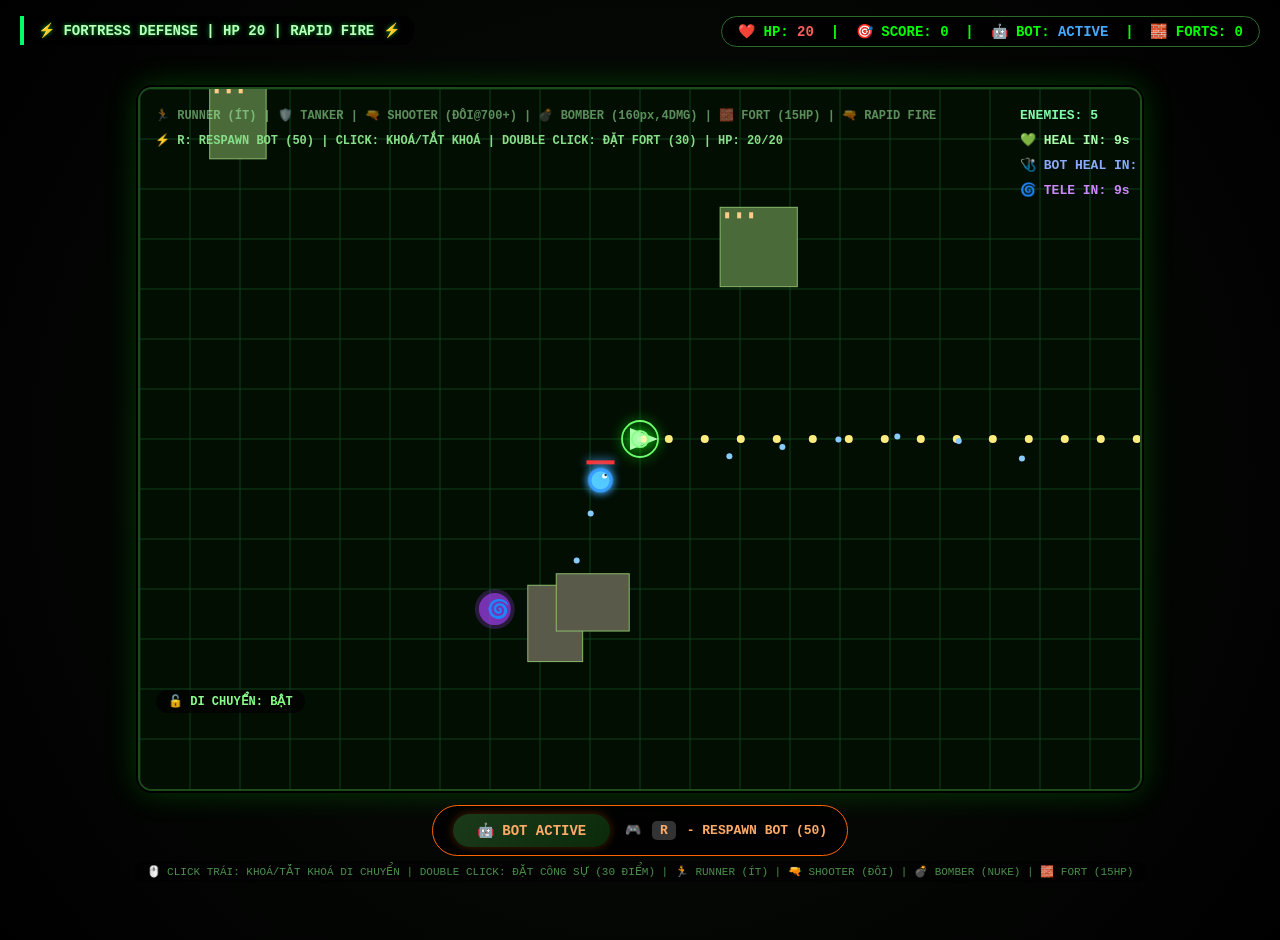
==== commit c0f63321: "fix: fix critical bug and buff player" ====
--- a/index.html
+++ b/index.html
@@ -3,7 +3,7 @@
 <head>
     <meta charset="UTF-8">
     <meta name="viewport" content="width=device-width, initial-scale=1.0, user-scalable=no">
-    <title>Vector Field: Fortress Defense | Tactical Mode</title>
+    <title>Vector Field: Fortress Defense | Fixed + Buffed</title>
     <style>
         * { user-select: none; -webkit-tap-highlight-color: transparent; }
         body {
@@ -122,9 +122,9 @@
         <div class="respawn-timer" id="respawnTimer">🤖 RESPAWN IN: --s</div>
         <div class="respawn-hint">🎮 <kbd>R</kbd> - RESPAWN BOT (50)</div>
     </div>
-    <div class="status">⚡ FORTRESS DEFENSE | CLICK LOCK MOVEMENT | DOUBLE CLICK FORT ⚡</div>
+    <div class="status">⚡ FORTRESS DEFENSE | HP 20 | RAPID FIRE ⚡</div>
     <div class="stats-panel">
-        ❤️ HP: <span id="hpDisplay" style="color:#ff5e5e;">5</span>&nbsp;&nbsp;|&nbsp;
+        ❤️ HP: <span id="hpDisplay" style="color:#ff5e5e;">20</span>&nbsp;&nbsp;|&nbsp;
         🎯 SCORE: <span id="scoreDisplay">0</span>&nbsp;&nbsp;|&nbsp;
         🤖 BOT: <span id="botStatus" style="color:#44aaff;">ACTIVE</span>&nbsp;&nbsp;|&nbsp;
         🧱 FORTS: <span id="fortCount">0</span>
@@ -153,7 +153,7 @@
         const lockIndicator = document.getElementById('lockIndicator');
         
         let gameActive = true;
-        let health = 5;
+        let health = 20; // Tăng lên 20 HP
         let score = 0;
         let cameraX = 0, cameraY = 0;
         
@@ -162,7 +162,7 @@
         const PLAYER_SPEED = 6.2;
         let mouseWorld = { x: MAP_W/2, y: MAP_H/2 };
         let mouseInside = true;
-        let movementLocked = false; // Khoá di chuyển
+        let movementLocked = false;
         
         // ----- CÔNG SỰ (FORT) -----
         let forts = [];
@@ -186,12 +186,12 @@
         let explosions = [];
         const BULLET_RADIUS = 5, BULLET_SPEED = 7.2;
         let shootTimer = 0;
-        const SHOOT_DELAY_FRAMES = 7;
+        const SHOOT_DELAY_FRAMES = 4; // Tăng tốc bắn: 7 -> 4
         
         // ----- BOT ĐỒNG MINH -----
         let supportBot = {
             x: MAP_W/2 - 45, y: MAP_H/2 + 30, radius: 12,
-            active: true, shootTimer: 0, shootDelay: 8, // Tăng tốc bắn: 12 -> 8
+            active: true, shootTimer: 0, shootDelay: 8,
             hp: 5, maxHp: 5,
             healTimer: 0, healDelay: 600,
             selfHealTimer: 0, selfHealDelay: 480
@@ -218,7 +218,25 @@
             }
         }
         
-        // Kiểm tra va chạm với vật cản (chỉ cho enemy, player đi qua được)
+        // ========== KIỂM TRA VA CHẠM ==========
+        // Player bị chặn bởi obstacles (đã fix)
+        function checkCollisionWithObstaclesForPlayer(entity, radius) {
+            for (let obs of obstacles) {
+                let closestX = Math.max(obs.x, Math.min(entity.x, obs.x + obs.w));
+                let closestY = Math.max(obs.y, Math.min(entity.y, obs.y + obs.h));
+                let dx = entity.x - closestX, dy = entity.y - closestY;
+                if (dx * dx + dy * dy < radius * radius) {
+                    let angle = Math.atan2(dy, dx);
+                    let overlap = radius - Math.hypot(dx, dy);
+                    entity.x += Math.cos(angle) * overlap;
+                    entity.y += Math.sin(angle) * overlap;
+                    return true;
+                }
+            }
+            return false;
+        }
+        
+        // Enemy bị chặn bởi obstacles
         function checkCollisionWithObstaclesForEnemy(entity, radius) {
             for (let obs of obstacles) {
                 let closestX = Math.max(obs.x, Math.min(entity.x, obs.x + obs.w));
@@ -235,7 +253,7 @@
             return false;
         }
         
-        // Kiểm tra va chạm với công sự (chỉ cho enemy, player đi qua được)
+        // Enemy bị chặn bởi công sự
         function checkCollisionWithFortsForEnemy(entity, radius) {
             for (let fort of forts) {
                 if (!fort.active) continue;
@@ -253,13 +271,23 @@
             return false;
         }
         
-        function bulletCollidesWithObstacles(bullet, prevX, prevY) {
+        // Kiểm tra đạn có va chạm với vật cản không
+        // Player đạn XUYÊN QUA công sự (không bị chặn), nhưng bị chặn bởi obstacles tự nhiên
+        function bulletCollidesWithObstacles(bullet, isPlayerBullet) {
+            // Đạn player xuyên qua công sự, nhưng bị chặn bởi obstacles tự nhiên
             for (let obs of obstacles) {
-                if (bullet.x > obs.x && bullet.x < obs.x + obs.w && bullet.y > obs.y && bullet.y < obs.y + obs.h) return true;
-            }
-            for (let fort of forts) {
-                if (!fort.active) continue;
-                if (bullet.x > fort.x && bullet.x < fort.x + fort.w && bullet.y > fort.y && bullet.y < fort.y + fort.h) return true;
+                if (bullet.x > obs.x && bullet.x < obs.x + obs.w && bullet.y > obs.y && bullet.y < obs.y + obs.h) {
+                    return true;
+                }
+            }
+            // Đạn enemy bị chặn bởi công sự (đã fix)
+            if (!isPlayerBullet) {
+                for (let fort of forts) {
+                    if (!fort.active) continue;
+                    if (bullet.x > fort.x && bullet.x < fort.x + fort.w && bullet.y > fort.y && bullet.y < fort.y + fort.h) {
+                        return true;
+                    }
+                }
             }
             return false;
         }
@@ -269,7 +297,6 @@
             if (!gameActive) return false;
             if (score < FORT_COST) return false;
             
-            // Đặt công sự tại vị trí chuột (world)
             let fortX = mouseWorld.x - 30;
             let fortY = mouseWorld.y - 30;
             let fortW = 60;
@@ -284,6 +311,13 @@
             // Không đặt trùng lên công sự khác
             for (let f of forts) {
                 if (Math.abs(f.x - fortX) < f.w && Math.abs(f.y - fortY) < f.h) return false;
+            }
+            
+            // Không đặt trùng lên obstacles
+            for (let obs of obstacles) {
+                if (fortX < obs.x + obs.w && fortX + fortW > obs.x && fortY < obs.y + obs.h && fortY + fortH > obs.y) {
+                    return false;
+                }
             }
             
             score -= FORT_COST;
@@ -297,7 +331,7 @@
         
         // ========== HỒI MÁU ==========
         function healPlayer() {
-            if (health < 5) {
+            if (health < 20) {
                 health++;
                 updateUI();
                 healEffects.push({ x: player.x, y: player.y, timer: 20 });
@@ -385,7 +419,7 @@
             if (!gameActive) return;
             
             if (shouldSpawnSquad()) {
-                spawnShooterPair(); // Đôi shooter thay vì 4
+                spawnShooterPair();
                 return;
             }
             
@@ -393,7 +427,7 @@
             const rand = Math.random();
             
             if (score > 100) {
-                if (rand < 0.08) type = 'runner'; // Giảm runner 15% -> 8%
+                if (rand < 0.08) type = 'runner';
                 else if (rand < 0.25) type = 'tanker';
                 else if (rand < 0.38) type = 'shooter';
                 else if (rand < 0.48) type = 'bomber';
@@ -424,7 +458,6 @@
             else if (side === 2) { baseX = Math.random() * MAP_W; baseY = -padding; }
             else { baseX = Math.random() * MAP_W; baseY = MAP_H + padding; }
             
-            // Chỉ 2 shooter thay vì 4
             const offsets = [[-30, -20], [30, 20]];
             
             for (let i = 0; i < 2; i++) {
@@ -526,7 +559,6 @@
         function updatePlayer() {
             if (!gameActive) return;
             
-            // Nếu khoá di chuyển, không cập nhật vị trí player
             if (movementLocked) return;
             
             let dx = mouseWorld.x - player.x, dy = mouseWorld.y - player.y;
@@ -539,7 +571,9 @@
             player.y += (dy / distance) * move;
             player.x = Math.min(Math.max(player.x, 20), MAP_W - 20);
             player.y = Math.min(Math.max(player.y, 20), MAP_H - 20);
-            // Player không bị chặn bởi công sự và vật cản tự nhiên
+            
+            // Player bị chặn bởi obstacles (đã fix)
+            checkCollisionWithObstaclesForPlayer(player, player.radius);
         }
         
         function updateSupportBot() {
@@ -577,7 +611,6 @@
             supportBot.y = supportBot.y * 0.92 + targetY * 0.08;
             supportBot.x = Math.min(Math.max(supportBot.x, supportBot.radius + 5), MAP_W - supportBot.radius - 5);
             supportBot.y = Math.min(Math.max(supportBot.y, supportBot.radius + 5), MAP_H - supportBot.radius - 5);
-            // Bot bị chặn bởi vật cản và công sự
             checkCollisionWithObstaclesForEnemy(supportBot, supportBot.radius);
             checkCollisionWithFortsForEnemy(supportBot, supportBot.radius);
         }
@@ -613,8 +646,9 @@
                 let prevX = bullets[i].x, prevY = bullets[i].y;
                 bullets[i].x += bullets[i].vx;
                 bullets[i].y += bullets[i].vy;
+                // Đạn player: isPlayerBullet = true (xuyên qua công sự)
                 if (bullets[i].x < -100 || bullets[i].x > MAP_W + 100 || bullets[i].y < -100 || bullets[i].y > MAP_H + 100 ||
-                    bulletCollidesWithObstacles(bullets[i], prevX, prevY)) {
+                    bulletCollidesWithObstacles(bullets[i], true)) {
                     bullets.splice(i, 1); i--;
                 }
             }
@@ -623,7 +657,7 @@
                 botBullets[i].x += botBullets[i].vx;
                 botBullets[i].y += botBullets[i].vy;
                 if (botBullets[i].x < -100 || botBullets[i].x > MAP_W + 100 || botBullets[i].y < -100 || botBullets[i].y > MAP_H + 100 ||
-                    bulletCollidesWithObstacles(botBullets[i], prevX, prevY)) {
+                    bulletCollidesWithObstacles(botBullets[i], false)) {
                     botBullets.splice(i, 1); i--;
                 }
             }
@@ -631,8 +665,9 @@
                 let prevX = enemyBullets[i].x, prevY = enemyBullets[i].y;
                 enemyBullets[i].x += enemyBullets[i].vx;
                 enemyBullets[i].y += enemyBullets[i].vy;
+                // Đạn enemy bị chặn bởi công sự (đã fix)
                 if (enemyBullets[i].x < -100 || enemyBullets[i].x > MAP_W + 100 || enemyBullets[i].y < -100 || enemyBullets[i].y > MAP_H + 100 ||
-                    bulletCollidesWithObstacles(enemyBullets[i], prevX, prevY)) {
+                    bulletCollidesWithObstacles(enemyBullets[i], false)) {
                     enemyBullets.splice(i, 1); i--;
                 }
             }
@@ -664,7 +699,6 @@
                 updateUI();
                 if (health <= 0) gameActive = false;
             }
-            // Phá hủy công sự trong vùng nổ
             for (let f of forts) {
                 if (!f.active) continue;
                 const distToFort = Math.hypot((bomber.x - (f.x + f.w/2)), (bomber.y - (f.y + f.h/2)));
@@ -807,7 +841,7 @@
                         updateUI();
                     }
                 }
-                // Đạn bắn trúng công sự
+                // Đạn enemy bắn trúng công sự (đã fix - bị chặn ở trên rồi, nhưng vẫn check damage)
                 for (let f of forts) {
                     if (!f.active) continue;
                     if (bullet.x > f.x && bullet.x < f.x + f.w && bullet.y > f.y && bullet.y < f.y + f.h) {
@@ -830,7 +864,7 @@
                 let newX = e.x + e.vx, newY = e.y + e.vy;
                 e.x = newX; e.y = newY;
                 checkCollisionWithObstaclesForEnemy(e, e.r);
-                checkCollisionWithFortsForEnemy(e, e.r); // Enemy bị chặn bởi công sự
+                checkCollisionWithFortsForEnemy(e, e.r);
                 
                 if (e.type === 'shooter') {
                     if (e.shootCooldown <= 0) {
@@ -849,6 +883,7 @@
                         player.y += Math.sin(angle) * 14;
                         player.x = Math.min(Math.max(player.x, 20), MAP_W - 20);
                         player.y = Math.min(Math.max(player.y, 20), MAP_H - 20);
+                        checkCollisionWithObstaclesForPlayer(player, player.radius);
                         e.x -= Math.cos(angle) * 10;
                         e.y -= Math.sin(angle) * 10;
                         continue;
@@ -864,7 +899,6 @@
                     }
                 }
                 
-                // Enemy tấn công công sự (ưu tiên)
                 let attackedFort = false;
                 for (let f of forts) {
                     if (!f.active) continue;
@@ -1027,14 +1061,12 @@
                 let screenX = toScreenX(fort.x), screenY = toScreenY(fort.y);
                 if (screenX + fort.w < 0 || screenX > CAM_W || screenY + fort.h < 0 || screenY > CAM_H) continue;
                 
-                // Vẽ công sự
                 ctx.fillStyle = "#8B6914";
                 ctx.fillRect(screenX, screenY, fort.w, fort.h);
                 ctx.strokeStyle = "#DAA520";
                 ctx.lineWidth = 2;
                 ctx.strokeRect(screenX, screenY, fort.w, fort.h);
                 
-                // Vẽ mái
                 ctx.beginPath();
                 ctx.moveTo(screenX, screenY);
                 ctx.lineTo(screenX + fort.w/2, screenY - 15);
@@ -1042,12 +1074,10 @@
                 ctx.fillStyle = "#B8860B";
                 ctx.fill();
                 
-                // Thanh máu
                 const hpPercent = fort.hp / fort.maxHp;
                 ctx.fillStyle = "#ff3333";
                 ctx.fillRect(screenX, screenY - 8, fort.w * hpPercent, 4);
                 
-                // Cửa sổ
                 ctx.fillStyle = "#FFD700";
                 ctx.fillRect(screenX + 10, screenY + 15, 15, 15);
                 ctx.fillRect(screenX + fort.w - 25, screenY + 15, 15, 15);
@@ -1079,7 +1109,6 @@
             ctx.fill();
             ctx.restore();
             
-            // Vẽ indicator khoá di chuyển
             if (movementLocked) {
                 ctx.beginPath();
                 ctx.arc(toScreenX(player.x), toScreenY(player.y) - 20, 10, 0, Math.PI * 2);
@@ -1283,7 +1312,6 @@
             ctx.fillStyle = "#ccffcc88";
             ctx.fill();
             
-            // Hiển thị giá đặt công sự
             if (score >= FORT_COST) {
                 ctx.beginPath();
                 ctx.rect(screenX - 30, screenY - 30, 60, 60);
@@ -1298,9 +1326,9 @@
         function drawUItext() {
             ctx.font = "bold 12px monospace";
             ctx.fillStyle = "#aaffaa88";
-            ctx.fillText(`🏃 RUNNER (ÍT) | 🛡️ TANKER | 🔫 SHOOTER (ĐÔI@700+) | 💣 BOMBER (160px,4DMG) | 🧱 FORT (15HP)`, 15, 30);
+            ctx.fillText(`🏃 RUNNER (ÍT) | 🛡️ TANKER | 🔫 SHOOTER (ĐÔI@700+) | 💣 BOMBER (160px,4DMG) | 🧱 FORT (15HP) | 🔫 RAPID FIRE`, 15, 30);
             ctx.fillStyle = "#88dd88";
-            ctx.fillText(`⚡ R: RESPAWN BOT (50) | CLICK: KHOÁ/TẮT KHOÁ | DOUBLE CLICK: ĐẶT FORT (30)`, 15, 55);
+            ctx.fillText(`⚡ R: RESPAWN BOT (50) | CLICK: KHOÁ/TẮT KHOÁ | DOUBLE CLICK: ĐẶT FORT (30) | HP: ${health}/20`, 15, 55);
             ctx.font = "bold 13px monospace";
             ctx.fillStyle = "#80ffaa";
             ctx.fillText(`ENEMIES: ${enemies.length}`, CAM_W-120, 30);
@@ -1402,11 +1430,9 @@
             e.preventDefault();
             const now = Date.now();
             if (now - lastClickTime < DOUBLE_CLICK_DELAY) {
-                // Double click - đặt công sự
                 tryPlaceFort();
                 lastClickTime = 0;
             } else {
-                // Single click - khoá/tắt khoá di chuyển
                 movementLocked = !movementLocked;
                 updateUI();
                 lastClickTime = now;
@@ -1428,7 +1454,7 @@
         
         function initGame() {
             gameActive = true;
-            health = 5;
+            health = 20;
             score = 0;
             bullets = [];
             botBullets = [];
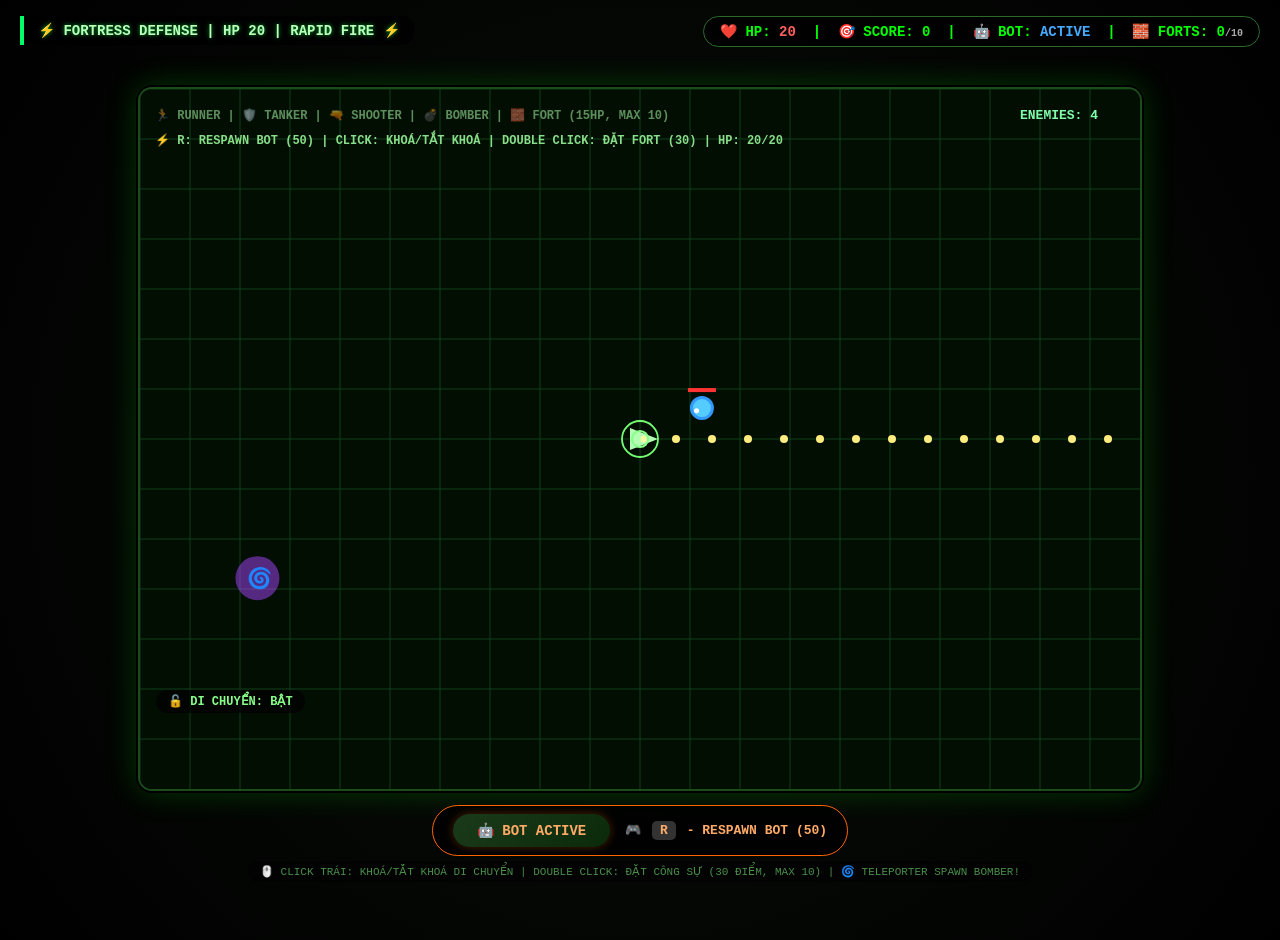
==== commit 26f22f78: "feat: add fort limit" ====
--- a/index.html
+++ b/index.html
@@ -108,8 +108,6 @@
             z-index: 10;
         }
         @keyframes btnPulse { 0%,100%{opacity:1;} 50%{opacity:0.7;} }
-        @keyframes blink { 0%,100%{opacity:1;} 50%{opacity:0.5;} }
-        @keyframes countdown { 0%{transform:scale(1);} 50%{transform:scale(1.05);text-shadow:0 0 5px #ffaa66;} 100%{transform:scale(1);} }
     </style>
 </head>
 <body>
@@ -127,16 +125,16 @@
         ❤️ HP: <span id="hpDisplay" style="color:#ff5e5e;">20</span>&nbsp;&nbsp;|&nbsp;
         🎯 SCORE: <span id="scoreDisplay">0</span>&nbsp;&nbsp;|&nbsp;
         🤖 BOT: <span id="botStatus" style="color:#44aaff;">ACTIVE</span>&nbsp;&nbsp;|&nbsp;
-        🧱 FORTS: <span id="fortCount">0</span>
+        🧱 FORTS: <span id="fortCount">0</span><span id="fortLimit" style="font-size:10px;color:#aaa;">/10</span>
     </div>
     <div class="instruction">
-        🖱️ CLICK TRÁI: KHOÁ/TẮT KHOÁ DI CHUYỂN | DOUBLE CLICK: ĐẶT CÔNG SỰ (30 ĐIỂM) | 🏃 RUNNER (ÍT) | 🔫 SHOOTER (ĐÔI) | 💣 BOMBER (NUKE) | 🧱 FORT (15HP)
+        🖱️ CLICK TRÁI: KHOÁ/TẮT KHOÁ DI CHUYỂN | DOUBLE CLICK: ĐẶT CÔNG SỰ (30 ĐIỂM, MAX 10) | 🌀 TELEPORTER SPAWN BOMBER!
     </div>
 </div>
 
 <script>
     (function() {
-        // ----- KÍCH THƯỚC MAP & CAMERA -----
+        // KÍCH THƯỚC MAP & CAMERA
         const MAP_W = 2500, MAP_H = 2500;
         const CAM_W = 1000, CAM_H = 700;
         
@@ -151,44 +149,48 @@
         const respawnTimerDiv = document.getElementById('respawnTimer');
         const fortCountSpan = document.getElementById('fortCount');
         const lockIndicator = document.getElementById('lockIndicator');
+        const fortLimitSpan = document.getElementById('fortLimit');
         
         let gameActive = true;
-        let health = 20; // Tăng lên 20 HP
+        let health = 20;
         let score = 0;
         let cameraX = 0, cameraY = 0;
-        
-        // ----- NGƯỜI CHƠI -----
+        let frameSkip = 0;
+        
+        // NGƯỜI CHƠI
         let player = { x: MAP_W/2, y: MAP_H/2, radius: 16 };
         const PLAYER_SPEED = 6.2;
         let mouseWorld = { x: MAP_W/2, y: MAP_H/2 };
         let mouseInside = true;
         let movementLocked = false;
         
-        // ----- CÔNG SỰ (FORT) -----
+        // CÔNG SỰ (FORT) - GIỚI HẠN 10
         let forts = [];
+        const MAX_FORTS = 10;
         let lastClickTime = 0;
         const DOUBLE_CLICK_DELAY = 300;
         const FORT_COST = 30;
         
-        // ----- HIỆU ỨNG -----
+        // HIỆU ỨNG
         let healEffects = [];
         let botHealEffects = [];
         let teleporters = [];
         let teleportCooldown = 0;
-        const TELEPORT_INTERVAL = 600;
-        
-        // ----- VẬT CẢN (tự nhiên) -----
+        const TELEPORT_INTERVAL = 450;
+        
+        // VẬT CẢN
         let obstacles = [];
-        const OBSTACLE_COUNT = 20;
-        
-        // ----- ĐẠN -----
+        const OBSTACLE_COUNT = 18;
+        
+        // ĐẠN - mỗi đạn enemy có thuộc tính shooterId để xóa khi shooter chết
         let bullets = [], botBullets = [], enemyBullets = [];
         let explosions = [];
         const BULLET_RADIUS = 5, BULLET_SPEED = 7.2;
         let shootTimer = 0;
-        const SHOOT_DELAY_FRAMES = 4; // Tăng tốc bắn: 7 -> 4
-        
-        // ----- BOT ĐỒNG MINH -----
+        const SHOOT_DELAY_FRAMES = 4;
+        let nextEnemyId = 1;
+        
+        // BOT ĐỒNG MINH
         let supportBot = {
             x: MAP_W/2 - 45, y: MAP_H/2 + 30, radius: 12,
             active: true, shootTimer: 0, shootDelay: 8,
@@ -200,12 +202,12 @@
         let botRespawnTimer = 0;
         const botRespawnCooldown = 30;
         
-        // ----- ENEMY -----
+        // ENEMY
         let enemies = [];
         let enemySpawnCooldown = 0;
-        const BASE_SPAWN_DELAY = 35;
-        
-        // ========== KHỞI TẠO MAP ==========
+        const BASE_SPAWN_DELAY = 40;
+        
+        // KHỞI TẠO MAP
         function generateObstacles() {
             obstacles = [];
             for (let i = 0; i < OBSTACLE_COUNT; i++) {
@@ -218,16 +220,16 @@
             }
         }
         
-        // ========== KIỂM TRA VA CHẠM ==========
-        // Player bị chặn bởi obstacles (đã fix)
+        // KIỂM TRA VA CHẠM
         function checkCollisionWithObstaclesForPlayer(entity, radius) {
             for (let obs of obstacles) {
                 let closestX = Math.max(obs.x, Math.min(entity.x, obs.x + obs.w));
                 let closestY = Math.max(obs.y, Math.min(entity.y, obs.y + obs.h));
                 let dx = entity.x - closestX, dy = entity.y - closestY;
-                if (dx * dx + dy * dy < radius * radius) {
+                let distSq = dx * dx + dy * dy;
+                if (distSq < radius * radius) {
                     let angle = Math.atan2(dy, dx);
-                    let overlap = radius - Math.hypot(dx, dy);
+                    let overlap = radius - Math.sqrt(distSq);
                     entity.x += Math.cos(angle) * overlap;
                     entity.y += Math.sin(angle) * overlap;
                     return true;
@@ -236,15 +238,15 @@
             return false;
         }
         
-        // Enemy bị chặn bởi obstacles
         function checkCollisionWithObstaclesForEnemy(entity, radius) {
             for (let obs of obstacles) {
                 let closestX = Math.max(obs.x, Math.min(entity.x, obs.x + obs.w));
                 let closestY = Math.max(obs.y, Math.min(entity.y, obs.y + obs.h));
                 let dx = entity.x - closestX, dy = entity.y - closestY;
-                if (dx * dx + dy * dy < radius * radius) {
+                let distSq = dx * dx + dy * dy;
+                if (distSq < radius * radius) {
                     let angle = Math.atan2(dy, dx);
-                    let overlap = radius - Math.hypot(dx, dy);
+                    let overlap = radius - Math.sqrt(distSq);
                     entity.x += Math.cos(angle) * overlap;
                     entity.y += Math.sin(angle) * overlap;
                     return true;
@@ -253,16 +255,16 @@
             return false;
         }
         
-        // Enemy bị chặn bởi công sự
         function checkCollisionWithFortsForEnemy(entity, radius) {
             for (let fort of forts) {
                 if (!fort.active) continue;
                 let closestX = Math.max(fort.x, Math.min(entity.x, fort.x + fort.w));
                 let closestY = Math.max(fort.y, Math.min(entity.y, fort.y + fort.h));
                 let dx = entity.x - closestX, dy = entity.y - closestY;
-                if (dx * dx + dy * dy < radius * radius) {
+                let distSq = dx * dx + dy * dy;
+                if (distSq < radius * radius) {
                     let angle = Math.atan2(dy, dx);
-                    let overlap = radius - Math.hypot(dx, dy);
+                    let overlap = radius - Math.sqrt(distSq);
                     entity.x += Math.cos(angle) * overlap;
                     entity.y += Math.sin(angle) * overlap;
                     return true;
@@ -271,16 +273,12 @@
             return false;
         }
         
-        // Kiểm tra đạn có va chạm với vật cản không
-        // Player đạn XUYÊN QUA công sự (không bị chặn), nhưng bị chặn bởi obstacles tự nhiên
         function bulletCollidesWithObstacles(bullet, isPlayerBullet) {
-            // Đạn player xuyên qua công sự, nhưng bị chặn bởi obstacles tự nhiên
             for (let obs of obstacles) {
                 if (bullet.x > obs.x && bullet.x < obs.x + obs.w && bullet.y > obs.y && bullet.y < obs.y + obs.h) {
                     return true;
                 }
             }
-            // Đạn enemy bị chặn bởi công sự (đã fix)
             if (!isPlayerBullet) {
                 for (let fort of forts) {
                     if (!fort.active) continue;
@@ -292,32 +290,27 @@
             return false;
         }
         
-        // ========== ĐẶT CÔNG SỰ ==========
+        // ĐẶT CÔNG SỰ
         function tryPlaceFort() {
             if (!gameActive) return false;
             if (score < FORT_COST) return false;
+            let activeForts = forts.filter(f => f.active).length;
+            if (activeForts >= MAX_FORTS) return false;
             
             let fortX = mouseWorld.x - 30;
             let fortY = mouseWorld.y - 30;
             let fortW = 60;
             let fortH = 60;
             
-            // Không đặt trùng lên player
             if (Math.abs(player.x - (fortX + fortW/2)) < player.radius + fortW/2 &&
-                Math.abs(player.y - (fortY + fortH/2)) < player.radius + fortH/2) {
-                return false;
-            }
-            
-            // Không đặt trùng lên công sự khác
+                Math.abs(player.y - (fortY + fortH/2)) < player.radius + fortH/2) return false;
+            
             for (let f of forts) {
                 if (Math.abs(f.x - fortX) < f.w && Math.abs(f.y - fortY) < f.h) return false;
             }
             
-            // Không đặt trùng lên obstacles
             for (let obs of obstacles) {
-                if (fortX < obs.x + obs.w && fortX + fortW > obs.x && fortY < obs.y + obs.h && fortY + fortH > obs.y) {
-                    return false;
-                }
+                if (fortX < obs.x + obs.w && fortX + fortW > obs.x && fortY < obs.y + obs.h && fortY + fortH > obs.y) return false;
             }
             
             score -= FORT_COST;
@@ -329,7 +322,6 @@
             return true;
         }
         
-        // ========== HỒI MÁU ==========
         function healPlayer() {
             if (health < 20) {
                 health++;
@@ -350,49 +342,57 @@
             return false;
         }
         
-        // ========== TELEPORTER ==========
+        // TELEPORTER - SPAWN BOMBER (tối ưu tránh lag)
         function spawnTeleporter() {
             if (teleportCooldown <= 0) {
                 let angle = Math.random() * Math.PI * 2;
-                let distance = 200 + Math.random() * 200;
+                let distance = 280 + Math.random() * 200;
                 let x = player.x + Math.cos(angle) * distance;
                 let y = player.y + Math.sin(angle) * distance;
-                x = Math.min(Math.max(x, 50), MAP_W - 50);
-                y = Math.min(Math.max(y, 50), MAP_H - 50);
-                teleporters.push({ x: x, y: y, radius: 20, timer: 120 });
+                x = Math.min(Math.max(x, 80), MAP_W - 80);
+                y = Math.min(Math.max(y, 80), MAP_H - 80);
+                teleporters.push({ x: x, y: y, radius: 22, timer: 150 });
                 teleportCooldown = TELEPORT_INTERVAL;
             } else {
                 teleportCooldown--;
             }
+        }
+        
+        function spawnBomberAt(x, y) {
+            // Giới hạn số lượng bomber để tránh lag
+            let bomberCount = enemies.filter(e => e.type === 'bomber').length;
+            if (bomberCount > 5) return;
+            
+            let dx = player.x - x, dy = player.y - y;
+            let length = Math.hypot(dx, dy);
+            if (length < 0.001) length = 1;
+            const vx = (dx / length) * 0.85;
+            const vy = (dy / length) * 0.85;
+            
+            enemies.push({
+                id: nextEnemyId++,
+                x: x, y: y, vx: vx, vy: vy, r: 13,
+                type: 'bomber', hp: 4, maxHp: 4, color: '#ff6633', points: 35,
+                shootCooldown: 0,
+                explosionTimer: 70,
+                isSquadMember: false
+            });
+            
+            explosions.push({ x: x, y: y, timer: 18, isWarning: false, isTeleportSpawn: true });
         }
         
         function handleTeleporters() {
             for (let i = 0; i < teleporters.length; i++) {
                 const tp = teleporters[i];
                 tp.timer--;
+                
                 if (Math.hypot(player.x - tp.x, player.y - tp.y) < player.radius + tp.radius) {
-                    let bomberIndex = -1;
-                    for (let j = 0; j < enemies.length; j++) {
-                        if (enemies[j].type === 'bomber') {
-                            bomberIndex = j;
-                            break;
-                        }
-                    }
-                    if (bomberIndex !== -1) {
-                        let angle = Math.random() * Math.PI * 2;
-                        let distance = 60 + Math.random() * 80;
-                        let newX = player.x + Math.cos(angle) * distance;
-                        let newY = player.y + Math.sin(angle) * distance;
-                        newX = Math.min(Math.max(newX, 30), MAP_W - 30);
-                        newY = Math.min(Math.max(newY, 30), MAP_H - 30);
-                        enemies[bomberIndex].x = newX;
-                        enemies[bomberIndex].y = newY;
-                        explosions.push({ x: newX, y: newY, timer: 10, isTeleport: true });
-                    }
+                    spawnBomberAt(tp.x, tp.y);
                     teleporters.splice(i, 1);
                     i--;
                     continue;
                 }
+                
                 if (tp.timer <= 0) {
                     teleporters.splice(i, 1);
                     i--;
@@ -400,7 +400,16 @@
             }
         }
         
-        // ========== SPAWN ENEMY ==========
+        // Xóa đạn của shooter đã chết
+        function removeBulletsFromShooter(shooterId) {
+            for (let i = enemyBullets.length - 1; i >= 0; i--) {
+                if (enemyBullets[i].shooterId === shooterId) {
+                    enemyBullets.splice(i, 1);
+                }
+            }
+        }
+        
+        // SPAWN ENEMY
         function shouldSpawnSquad() {
             if (score < 700) return false;
             let milestone = Math.floor(score / 100) * 100;
@@ -408,7 +417,7 @@
             if (!window.spawnedMilestones) window.spawnedMilestones = {};
             if (window.spawnedMilestones[milestone]) return false;
             
-            if (Math.random() < 0.25) {
+            if (Math.random() < 0.2) {
                 window.spawnedMilestones[milestone] = true;
                 return true;
             }
@@ -417,6 +426,7 @@
         
         function spawnEnemy() {
             if (!gameActive) return;
+            if (enemies.length > 45) return;
             
             if (shouldSpawnSquad()) {
                 spawnShooterPair();
@@ -427,21 +437,21 @@
             const rand = Math.random();
             
             if (score > 100) {
-                if (rand < 0.08) type = 'runner';
-                else if (rand < 0.25) type = 'tanker';
-                else if (rand < 0.38) type = 'shooter';
-                else if (rand < 0.48) type = 'bomber';
+                if (rand < 0.07) type = 'runner';
+                else if (rand < 0.22) type = 'tanker';
+                else if (rand < 0.35) type = 'shooter';
+                else if (rand < 0.44) type = 'bomber';
                 else type = 'normal';
             } else if (score > 50) {
-                if (rand < 0.06) type = 'runner';
-                else if (rand < 0.2) type = 'tanker';
-                else if (rand < 0.3) type = 'shooter';
-                else if (rand < 0.38) type = 'bomber';
+                if (rand < 0.05) type = 'runner';
+                else if (rand < 0.18) type = 'tanker';
+                else if (rand < 0.28) type = 'shooter';
+                else if (rand < 0.36) type = 'bomber';
                 else type = 'normal';
             } else {
-                if (rand < 0.05) type = 'runner';
-                else if (rand < 0.15) type = 'tanker';
-                else if (rand < 0.22) type = 'bomber';
+                if (rand < 0.04) type = 'runner';
+                else if (rand < 0.13) type = 'tanker';
+                else if (rand < 0.2) type = 'bomber';
                 else type = 'normal';
             }
             
@@ -470,11 +480,12 @@
                 let dy = player.y - y;
                 let length = Math.hypot(dx, dy);
                 if (length < 0.001) length = 1;
-                const speed = 0.9 + Math.floor(score / 500) * 0.15;
-                const vx = (dx / length) * speed;
-                const vy = (dy / length) * speed;
+                const speed = 0.9 + Math.floor(score / 500) * 0.12;
+                const vx = (dx / length) * Math.min(speed, 2.2);
+                const vy = (dy / length) * Math.min(speed, 2.2);
                 
                 enemies.push({
+                    id: nextEnemyId++,
                     x: x, y: y, vx: vx, vy: vy, r: 11,
                     type: 'shooter', hp: 2, maxHp: 2, color: '#ff44aa', points: 20,
                     shootCooldown: Math.floor(20 + Math.random() * 30),
@@ -497,14 +508,14 @@
             
             let radius, speed, hp, color, points;
             switch(type) {
-                case 'runner': radius = 8; speed = 2.4; hp = 1; color = '#ffaa44'; points = 15; break;
-                case 'tanker': radius = 16; speed = 0.7; hp = 4; color = '#aa66ff'; points = 30; break;
-                case 'shooter': radius = 11; speed = 1.0; hp = 2; color = '#ff44aa'; points = 20; break;
-                case 'bomber': radius = 13; speed = 0.65; hp = 4; color = '#ff6633'; points = 35; break;
-                default: radius = 9 + Math.random() * 5; speed = 1.2; hp = 1; color = `hsl(${Math.random() * 360}, 85%, 58%)`; points = 10;
-            }
-            speed = Math.min(speed, 3.2);
-            if (type === 'runner') speed = Math.min(speed, 2.8);
+                case 'runner': radius = 8; speed = 2.3; hp = 1; color = '#ffaa44'; points = 15; break;
+                case 'tanker': radius = 16; speed = 0.65; hp = 4; color = '#aa66ff'; points = 30; break;
+                case 'shooter': radius = 11; speed = 0.95; hp = 2; color = '#ff44aa'; points = 20; break;
+                case 'bomber': radius = 13; speed = 0.6; hp = 4; color = '#ff6633'; points = 35; break;
+                default: radius = 9 + Math.random() * 5; speed = 1.1; hp = 1; color = `hsl(${Math.random() * 360}, 85%, 58%)`; points = 10;
+            }
+            speed = Math.min(speed, 2.8);
+            if (type === 'runner') speed = Math.min(speed, 2.5);
             
             let dx = player.x - x, dy = player.y - y;
             let length = Math.hypot(dx, dy);
@@ -513,15 +524,16 @@
             const vy = (dy / length) * speed;
             
             enemies.push({
+                id: nextEnemyId++,
                 x: x, y: y, vx: vx, vy: vy, r: radius,
                 type: type, hp: hp, maxHp: hp, color: color, points: points,
                 shootCooldown: 0,
-                explosionTimer: type === 'bomber' ? Math.floor(180 + Math.random() * 180) : 0,
+                explosionTimer: type === 'bomber' ? Math.floor(150 + Math.random() * 150) : 0,
                 isSquadMember: false
             });
         }
         
-        // ========== BẮN ==========
+        // BẮN
         function shootTowardsMouse() {
             if (!gameActive) return;
             let dx = mouseWorld.x - player.x, dy = mouseWorld.y - player.y;
@@ -538,7 +550,7 @@
                 const dist = Math.hypot(enemy.x - supportBot.x, enemy.y - supportBot.y);
                 if (dist < closestDist) { closestDist = dist; closestEnemy = enemy; }
             }
-            if (closestEnemy) {
+            if (closestEnemy && closestDist < 500) {
                 let dx = closestEnemy.x - supportBot.x, dy = closestEnemy.y - supportBot.y;
                 let len = Math.hypot(dx, dy);
                 if (len < 0.001) len = 1;
@@ -552,27 +564,29 @@
             let len = Math.hypot(dx, dy);
             if (len < 0.001) len = 1;
             const normX = dx / len, normY = dy / len;
-            enemyBullets.push({ x: shooter.x, y: shooter.y, vx: normX * 3.5, vy: normY * 3.5, radius: 4, damage: 1, shooter: shooter });
-        }
-        
-        // ========== CẬP NHẬT ==========
+            enemyBullets.push({ 
+                x: shooter.x, y: shooter.y, 
+                vx: normX * 3.3, vy: normY * 3.3, 
+                radius: 4, damage: 1, 
+                shooterId: shooter.id 
+            });
+        }
+        
+        // CẬP NHẬT
         function updatePlayer() {
-            if (!gameActive) return;
-            
-            if (movementLocked) return;
+            if (!gameActive || movementLocked) return;
             
             let dx = mouseWorld.x - player.x, dy = mouseWorld.y - player.y;
             let distance = Math.hypot(dx, dy);
             if (distance < 4) return;
             let moveSpeed = PLAYER_SPEED;
-            if (distance < 25) moveSpeed = Math.max(PLAYER_SPEED * (distance / 25), 1.2);
+            if (distance < 25) moveSpeed = Math.max(PLAYER_SPEED * (distance / 25), 1.5);
             let move = Math.min(moveSpeed, distance);
             player.x += (dx / distance) * move;
             player.y += (dy / distance) * move;
             player.x = Math.min(Math.max(player.x, 20), MAP_W - 20);
             player.y = Math.min(Math.max(player.y, 20), MAP_H - 20);
             
-            // Player bị chặn bởi obstacles (đã fix)
             checkCollisionWithObstaclesForPlayer(player, player.radius);
         }
         
@@ -642,51 +656,28 @@
         }
         
         function updateBullets() {
-            for (let i = 0; i < bullets.length; i++) {
-                let prevX = bullets[i].x, prevY = bullets[i].y;
+            for (let i = bullets.length-1; i >= 0; i--) {
                 bullets[i].x += bullets[i].vx;
                 bullets[i].y += bullets[i].vy;
-                // Đạn player: isPlayerBullet = true (xuyên qua công sự)
                 if (bullets[i].x < -100 || bullets[i].x > MAP_W + 100 || bullets[i].y < -100 || bullets[i].y > MAP_H + 100 ||
                     bulletCollidesWithObstacles(bullets[i], true)) {
-                    bullets.splice(i, 1); i--;
-                }
-            }
-            for (let i = 0; i < botBullets.length; i++) {
-                let prevX = botBullets[i].x, prevY = botBullets[i].y;
+                    bullets.splice(i, 1);
+                }
+            }
+            for (let i = botBullets.length-1; i >= 0; i--) {
                 botBullets[i].x += botBullets[i].vx;
                 botBullets[i].y += botBullets[i].vy;
                 if (botBullets[i].x < -100 || botBullets[i].x > MAP_W + 100 || botBullets[i].y < -100 || botBullets[i].y > MAP_H + 100 ||
                     bulletCollidesWithObstacles(botBullets[i], false)) {
-                    botBullets.splice(i, 1); i--;
-                }
-            }
-            for (let i = 0; i < enemyBullets.length; i++) {
-                let prevX = enemyBullets[i].x, prevY = enemyBullets[i].y;
+                    botBullets.splice(i, 1);
+                }
+            }
+            for (let i = enemyBullets.length-1; i >= 0; i--) {
                 enemyBullets[i].x += enemyBullets[i].vx;
                 enemyBullets[i].y += enemyBullets[i].vy;
-                // Đạn enemy bị chặn bởi công sự (đã fix)
                 if (enemyBullets[i].x < -100 || enemyBullets[i].x > MAP_W + 100 || enemyBullets[i].y < -100 || enemyBullets[i].y > MAP_H + 100 ||
                     bulletCollidesWithObstacles(enemyBullets[i], false)) {
-                    enemyBullets.splice(i, 1); i--;
-                }
-            }
-        }
-        
-        function handleRunnerTriggerBomber() {
-            for (let i = 0; i < enemies.length; i++) {
-                const runner = enemies[i];
-                if (runner.type !== 'runner') continue;
-                
-                for (let j = 0; j < enemies.length; j++) {
-                    const bomber = enemies[j];
-                    if (bomber.type !== 'bomber') continue;
-                    if (runner === bomber) continue;
-                    
-                    if (Math.hypot(runner.x - bomber.x, runner.y - bomber.y) < runner.r + bomber.r) {
-                        triggerBomberExplosion(bomber, j);
-                        break;
-                    }
+                    enemyBullets.splice(i, 1);
                 }
             }
         }
@@ -711,10 +702,12 @@
                 const other = enemies[k];
                 if (other !== bomber && Math.hypot(other.x - bomber.x, other.y - bomber.y) < EXPLOSION_RADIUS) {
                     score += other.points;
+                    removeBulletsFromShooter(other.id);
                     enemies.splice(k, 1);
                 }
             }
             explosions.push({ x: bomber.x, y: bomber.y, timer: 20, isBig: true });
+            removeBulletsFromShooter(bomber.id);
             enemies.splice(index, 1);
             updateUI();
         }
@@ -745,10 +738,12 @@
                             const other = enemies[j];
                             if (other !== e && Math.hypot(other.x - e.x, other.y - e.y) < EXPLOSION_RADIUS) {
                                 score += other.points;
+                                removeBulletsFromShooter(other.id);
                                 enemies.splice(j, 1);
                             }
                         }
                         explosions.push({ x: e.x, y: e.y, timer: 20, isBig: true });
+                        removeBulletsFromShooter(e.id);
                         enemies.splice(i, 1);
                         i--;
                         updateUI();
@@ -766,7 +761,14 @@
                         e.hp -= bullet.damage;
                         bullets.splice(i, 1);
                         if (e.hp <= 0) {
-                            handleEnemyDeath(e, j);
+                            if (e.type === 'bomber') {
+                                triggerBomberExplosion(e, j);
+                            } else {
+                                score += e.points;
+                                removeBulletsFromShooter(e.id);
+                                enemies.splice(j, 1);
+                                updateUI();
+                            }
                         }
                         break;
                     }
@@ -781,44 +783,18 @@
                         e.hp -= bullet.damage;
                         botBullets.splice(i, 1);
                         if (e.hp <= 0) {
-                            handleEnemyDeath(e, j);
+                            if (e.type === 'bomber') {
+                                triggerBomberExplosion(e, j);
+                            } else {
+                                score += e.points;
+                                removeBulletsFromShooter(e.id);
+                                enemies.splice(j, 1);
+                                updateUI();
+                            }
                         }
                         break;
                     }
                 }
-            }
-            
-            // Friendly Fire
-            for (let i = enemyBullets.length-1; i >= 0; i--) {
-                const bullet = enemyBullets[i];
-                for (let j = 0; j < enemies.length; j++) {
-                    const e = enemies[j];
-                    if (bullet.shooter === e) continue;
-                    if (Math.hypot(bullet.x - e.x, bullet.y - e.y) < bullet.radius + e.r) {
-                        e.hp -= bullet.damage;
-                        enemyBullets.splice(i, 1);
-                        if (e.hp <= 0) {
-                            score += e.points;
-                            if (e.type === 'bomber') {
-                                triggerBomberExplosion(e, j);
-                            } else {
-                                enemies.splice(j, 1);
-                            }
-                            updateUI();
-                        }
-                        break;
-                    }
-                }
-            }
-        }
-        
-        function handleEnemyDeath(e, index) {
-            if (e.type === 'bomber') {
-                triggerBomberExplosion(e, index);
-            } else {
-                score += e.points;
-                enemies.splice(index, 1);
-                updateUI();
             }
         }
         
@@ -840,16 +816,14 @@
                         botRespawnTimer = botRespawnCooldown * 60;
                         updateUI();
                     }
-                }
-                // Đạn enemy bắn trúng công sự (đã fix - bị chặn ở trên rồi, nhưng vẫn check damage)
+                    continue;
+                }
                 for (let f of forts) {
                     if (!f.active) continue;
                     if (bullet.x > f.x && bullet.x < f.x + f.w && bullet.y > f.y && bullet.y < f.y + f.h) {
                         f.hp--;
                         enemyBullets.splice(i, 1);
-                        if (f.hp <= 0) {
-                            f.active = false;
-                        }
+                        if (f.hp <= 0) f.active = false;
                         break;
                     }
                 }
@@ -869,29 +843,24 @@
                 if (e.type === 'shooter') {
                     if (e.shootCooldown <= 0) {
                         enemyShoot(e);
-                        e.shootCooldown = 80;
+                        e.shootCooldown = 75;
                     } else {
                         e.shootCooldown--;
                     }
                 }
                 
-                if (e.type === 'runner') {
-                    const distToPlayer = Math.hypot(player.x - e.x, player.y - e.y);
-                    if (distToPlayer < player.radius + e.r) {
+                if (Math.hypot(player.x - e.x, player.y - e.y) < player.radius + e.r) {
+                    if (e.type === 'runner') {
                         const angle = Math.atan2(player.y - e.y, player.x - e.x);
-                        player.x += Math.cos(angle) * 14;
-                        player.y += Math.sin(angle) * 14;
+                        player.x += Math.cos(angle) * 12;
+                        player.y += Math.sin(angle) * 12;
                         player.x = Math.min(Math.max(player.x, 20), MAP_W - 20);
                         player.y = Math.min(Math.max(player.y, 20), MAP_H - 20);
                         checkCollisionWithObstaclesForPlayer(player, player.radius);
-                        e.x -= Math.cos(angle) * 10;
-                        e.y -= Math.sin(angle) * 10;
-                        continue;
-                    }
-                } else {
-                    if (Math.hypot(player.x - e.x, player.y - e.y) < player.radius + e.r) {
+                    } else {
                         health--;
                         updateUI();
+                        removeBulletsFromShooter(e.id);
                         enemies.splice(i, 1);
                         i--;
                         if (health <= 0) gameActive = false;
@@ -904,14 +873,13 @@
                     if (!f.active) continue;
                     if (Math.abs(e.x - (f.x + f.w/2)) < e.r + f.w/2 && Math.abs(e.y - (f.y + f.h/2)) < e.r + f.h/2) {
                         f.hp--;
-                        if (f.hp <= 0) {
-                            f.active = false;
-                        }
+                        if (f.hp <= 0) f.active = false;
                         attackedFort = true;
                         break;
                     }
                 }
                 if (attackedFort) {
+                    removeBulletsFromShooter(e.id);
                     enemies.splice(i, 1);
                     i--;
                     continue;
@@ -920,19 +888,21 @@
                 if (supportBot.active && Math.hypot(supportBot.x - e.x, supportBot.y - e.y) < supportBot.radius + e.r) {
                     supportBot.hp--;
                     const angle = Math.atan2(e.y - supportBot.y, e.x - supportBot.x);
-                    supportBot.x -= Math.cos(angle) * 16;
-                    supportBot.y -= Math.sin(angle) * 16;
+                    supportBot.x -= Math.cos(angle) * 14;
+                    supportBot.y -= Math.sin(angle) * 14;
                     if (supportBot.hp <= 0) {
                         supportBot.active = false;
                         botRespawnTimer = botRespawnCooldown * 60;
                         updateUI();
                     }
+                    removeBulletsFromShooter(e.id);
                     enemies.splice(i, 1);
                     i--;
                     continue;
                 }
                 
                 if (e.x < -200 || e.x > MAP_W + 200 || e.y < -200 || e.y > MAP_H + 200) {
+                    removeBulletsFromShooter(e.id);
                     enemies.splice(i, 1);
                     i--;
                 }
@@ -941,12 +911,12 @@
         
         function updateSpawning() {
             if (!gameActive) return;
-            if (enemySpawnCooldown <= 0) {
+            if (enemySpawnCooldown <= 0 && enemies.length < 50) {
                 spawnEnemy();
-                if (score > 200 && Math.random() < 0.3) spawnEnemy();
-                if (score > 450 && Math.random() < 0.2) spawnEnemy();
-                enemySpawnCooldown = Math.max(20, BASE_SPAWN_DELAY - Math.floor(score / 250));
-                enemySpawnCooldown = Math.min(enemySpawnCooldown, 40);
+                if (score > 200 && Math.random() < 0.25 && enemies.length < 48) spawnEnemy();
+                if (score > 450 && Math.random() < 0.15 && enemies.length < 46) spawnEnemy();
+                enemySpawnCooldown = Math.max(28, BASE_SPAWN_DELAY - Math.floor(score / 300));
+                enemySpawnCooldown = Math.min(enemySpawnCooldown, 45);
             } else {
                 enemySpawnCooldown--;
             }
@@ -984,6 +954,7 @@
             scoreSpan.innerText = score;
             let activeForts = forts.filter(f => f.active).length;
             fortCountSpan.innerText = activeForts;
+            if (fortLimitSpan) fortLimitSpan.innerText = `/10`;
             if (supportBot.active) {
                 botStatusSpan.innerText = "ACTIVE";
                 botStatusSpan.style.color = "#44aaff";
@@ -1005,7 +976,6 @@
         function toScreenX(worldX) { return worldX - cameraX; }
         function toScreenY(worldY) { return worldY - cameraY; }
         
-        // ========== PLAY AGAIN ==========
         function showPlayAgainButton() {
             let existingBtn = document.querySelector('.play-again-btn');
             if (existingBtn) existingBtn.remove();
@@ -1020,7 +990,7 @@
             document.querySelector('.game-container').appendChild(btn);
         }
         
-        // ========== VẼ ==========
+        // VẼ
         function drawMap() {
             ctx.fillStyle = "#030e03";
             ctx.fillRect(0, 0, CAM_W, CAM_H);
@@ -1048,10 +1018,6 @@
                 ctx.fillRect(screenX, screenY, obs.w, obs.h);
                 ctx.strokeStyle = "#8aba6a";
                 ctx.strokeRect(screenX, screenY, obs.w, obs.h);
-                if (obs.type === 'building') {
-                    ctx.fillStyle = "#ffcc88";
-                    for (let i = 0; i < 3; i++) ctx.fillRect(screenX + 5 + i*12, screenY + 5, 4, 6);
-                }
             }
         }
         
@@ -1060,24 +1026,14 @@
                 if (!fort.active) continue;
                 let screenX = toScreenX(fort.x), screenY = toScreenY(fort.y);
                 if (screenX + fort.w < 0 || screenX > CAM_W || screenY + fort.h < 0 || screenY > CAM_H) continue;
-                
                 ctx.fillStyle = "#8B6914";
                 ctx.fillRect(screenX, screenY, fort.w, fort.h);
                 ctx.strokeStyle = "#DAA520";
                 ctx.lineWidth = 2;
                 ctx.strokeRect(screenX, screenY, fort.w, fort.h);
-                
-                ctx.beginPath();
-                ctx.moveTo(screenX, screenY);
-                ctx.lineTo(screenX + fort.w/2, screenY - 15);
-                ctx.lineTo(screenX + fort.w, screenY);
-                ctx.fillStyle = "#B8860B";
-                ctx.fill();
-                
                 const hpPercent = fort.hp / fort.maxHp;
                 ctx.fillStyle = "#ff3333";
                 ctx.fillRect(screenX, screenY - 8, fort.w * hpPercent, 4);
-                
                 ctx.fillStyle = "#FFD700";
                 ctx.fillRect(screenX + 10, screenY + 15, 15, 15);
                 ctx.fillRect(screenX + fort.w - 25, screenY + 15, 15, 15);
@@ -1089,7 +1045,6 @@
             ctx.save();
             ctx.translate(toScreenX(player.x), toScreenY(player.y));
             ctx.rotate(angle);
-            ctx.shadowColor = "#0fef0f";
             ctx.shadowBlur = 12;
             ctx.beginPath();
             ctx.arc(0, 0, player.radius + 2, 0, Math.PI * 2);
@@ -1108,16 +1063,6 @@
             ctx.arc(4, 0, 3.5, 0, Math.PI * 2);
             ctx.fill();
             ctx.restore();
-            
-            if (movementLocked) {
-                ctx.beginPath();
-                ctx.arc(toScreenX(player.x), toScreenY(player.y) - 20, 10, 0, Math.PI * 2);
-                ctx.fillStyle = "rgba(255,0,0,0.5)";
-                ctx.fill();
-                ctx.fillStyle = "white";
-                ctx.font = "12px monospace";
-                ctx.fillText("🔒", toScreenX(player.x) - 4, toScreenY(player.y) - 23);
-            }
         }
         
         function drawSupportBot() {
@@ -1142,18 +1087,11 @@
                 ctx.restore();
                 return;
             }
-            
             ctx.save();
             ctx.translate(toScreenX(supportBot.x), toScreenY(supportBot.y));
-            ctx.shadowColor = "#44aaff";
-            ctx.shadowBlur = 10;
             const hpPercent = supportBot.hp / supportBot.maxHp;
             ctx.fillStyle = "#ff3333";
             ctx.fillRect(-supportBot.radius - 2, -supportBot.radius - 8, (supportBot.radius * 2 + 4) * hpPercent, 4);
-            ctx.beginPath();
-            ctx.arc(0, 0, supportBot.radius + 1, 0, Math.PI * 2);
-            ctx.fillStyle = "#44aaff44";
-            ctx.fill();
             ctx.beginPath();
             ctx.arc(0, 0, supportBot.radius, 0, Math.PI * 2);
             ctx.fillStyle = "#3399ff";
@@ -1169,39 +1107,19 @@
             ctx.arc(eyeX, eyeY, 2.5, 0, Math.PI * 2);
             ctx.fillStyle = "white";
             ctx.fill();
-            ctx.beginPath();
-            ctx.arc(eyeX + Math.cos(angleToPlayer) * 1.5, eyeY + Math.sin(angleToPlayer) * 1.5, 1.2, 0, Math.PI * 2);
-            ctx.fillStyle = "#004466";
-            ctx.fill();
             ctx.restore();
         }
         
         function drawBullets() {
-            for (let b of bullets) {
-                ctx.beginPath();
-                ctx.arc(toScreenX(b.x), toScreenY(b.y), b.radius - 1, 0, Math.PI*2);
-                ctx.fillStyle = "#ffec80";
-                ctx.fill();
-            }
-            for (let b of botBullets) {
-                ctx.beginPath();
-                ctx.arc(toScreenX(b.x), toScreenY(b.y), b.radius - 1, 0, Math.PI*2);
-                ctx.fillStyle = "#88ccff";
-                ctx.fill();
-            }
-            for (let b of enemyBullets) {
-                ctx.beginPath();
-                ctx.arc(toScreenX(b.x), toScreenY(b.y), b.radius - 1, 0, Math.PI*2);
-                ctx.fillStyle = "#ff6688";
-                ctx.fill();
-            }
+            for (let b of bullets) { ctx.beginPath(); ctx.arc(toScreenX(b.x), toScreenY(b.y), b.radius - 1, 0, Math.PI*2); ctx.fillStyle = "#ffec80"; ctx.fill(); }
+            for (let b of botBullets) { ctx.beginPath(); ctx.arc(toScreenX(b.x), toScreenY(b.y), b.radius - 1, 0, Math.PI*2); ctx.fillStyle = "#88ccff"; ctx.fill(); }
+            for (let b of enemyBullets) { ctx.beginPath(); ctx.arc(toScreenX(b.x), toScreenY(b.y), b.radius - 1, 0, Math.PI*2); ctx.fillStyle = "#ff6688"; ctx.fill(); }
         }
         
         function drawEnemies() {
             for (let e of enemies) {
                 let screenX = toScreenX(e.x), screenY = toScreenY(e.y);
                 if (screenX + e.r < 0 || screenX - e.r > CAM_W || screenY + e.r < 0 || screenY - e.r > CAM_H) continue;
-                
                 if ((e.type === 'tanker' || e.type === 'bomber') && e.maxHp > 1) {
                     const hpPercent = e.hp / e.maxHp;
                     ctx.fillStyle = "#ff3333";
@@ -1211,25 +1129,12 @@
                 ctx.arc(screenX, screenY, e.r, 0, Math.PI*2);
                 ctx.fillStyle = e.color;
                 ctx.fill();
-                ctx.beginPath();
-                ctx.arc(screenX, screenY, e.r-2.5, 0, Math.PI*2);
-                ctx.fillStyle = e.type === 'runner' ? '#ff8800' : (e.type === 'tanker' ? '#8844ff' : (e.type === 'shooter' ? '#ff44aa' : (e.type === 'bomber' ? '#ff5533' : '#ff1a4f')));
-                ctx.fill();
-                
                 ctx.font = `${e.r - 4}px monospace`;
                 ctx.fillStyle = "white";
                 if (e.type === 'runner') ctx.fillText("⚡", screenX - 5, screenY + 5);
                 else if (e.type === 'tanker') ctx.fillText("🛡️", screenX - 6, screenY + 5);
                 else if (e.type === 'shooter') ctx.fillText("🔫", screenX - 5, screenY + 5);
                 else if (e.type === 'bomber') ctx.fillText("💣", screenX - 6, screenY + 6);
-                
-                if (e.isSquadMember) {
-                    ctx.beginPath();
-                    ctx.arc(screenX, screenY, e.r + 3, 0, Math.PI * 2);
-                    ctx.strokeStyle = "#ffaa44";
-                    ctx.lineWidth = 1.5;
-                    ctx.stroke();
-                }
             }
         }
         
@@ -1237,18 +1142,13 @@
             for (let tp of teleporters) {
                 let screenX = toScreenX(tp.x), screenY = toScreenY(tp.y);
                 if (screenX + tp.radius < 0 || screenX - tp.radius > CAM_W || screenY + tp.radius < 0 || screenY - tp.radius > CAM_H) continue;
-                
                 ctx.beginPath();
                 ctx.arc(screenX, screenY, tp.radius, 0, Math.PI * 2);
-                ctx.fillStyle = `rgba(170, 68, 255, ${0.3 + Math.sin(Date.now() * 0.01) * 0.2})`;
+                ctx.fillStyle = `rgba(170, 68, 255, 0.5)`;
                 ctx.fill();
-                ctx.beginPath();
-                ctx.arc(screenX, screenY, tp.radius - 4, 0, Math.PI * 2);
-                ctx.fillStyle = `rgba(170, 68, 255, 0.6)`;
-                ctx.fill();
-                ctx.font = "18px monospace";
+                ctx.font = "20px monospace";
                 ctx.fillStyle = "#ffffff";
-                ctx.fillText("🌀", screenX - 8, screenY + 6);
+                ctx.fillText("🌀", screenX - 10, screenY + 7);
             }
         }
         
@@ -1256,22 +1156,16 @@
             for (let i = 0; i < explosions.length; i++) {
                 const exp = explosions[i];
                 const alpha = exp.timer / 20;
-                const radius = exp.isBig ? 160 : (exp.isWarning ? 60 : 75);
-                
+                const radius = exp.isBig ? 160 : (exp.isWarning ? 65 : 75);
                 ctx.beginPath();
                 ctx.arc(toScreenX(exp.x), toScreenY(exp.y), radius * (1 - alpha), 0, Math.PI * 2);
                 ctx.fillStyle = `rgba(255, 50, 0, ${0.6 * alpha})`;
                 ctx.fill();
-                ctx.beginPath();
-                ctx.arc(toScreenX(exp.x), toScreenY(exp.y), radius * 0.6 * (1 - alpha), 0, Math.PI * 2);
-                ctx.fillStyle = `rgba(255, 100, 0, ${0.8 * alpha})`;
-                ctx.fill();
-                ctx.font = `${25 + (15 * (1 - alpha))}px monospace`;
+                ctx.font = `${22}px monospace`;
                 ctx.fillStyle = `rgba(255, 200, 0, ${alpha})`;
-                if (exp.isWarning) ctx.fillText("⚠️ PAIR ⚠️", toScreenX(exp.x) - 45, toScreenY(exp.y) - 30);
-                else if (exp.isTeleport) ctx.fillText("🌀", toScreenX(exp.x) - 20, toScreenY(exp.y) - 20);
-                else ctx.fillText("💥", toScreenX(exp.x) - 20, toScreenY(exp.y) - 20);
-                
+                if (exp.isWarning) ctx.fillText("⚠️", toScreenX(exp.x) - 12, toScreenY(exp.y) - 20);
+                else if (exp.isTeleportSpawn) ctx.fillText("💣", toScreenX(exp.x) - 12, toScreenY(exp.y) - 18);
+                else ctx.fillText("💥", toScreenX(exp.x) - 15, toScreenY(exp.y) - 15);
                 exp.timer--;
                 if (exp.timer <= 0) explosions.splice(i, 1);
             }
@@ -1281,20 +1175,11 @@
             for (let i = 0; i < healEffects.length; i++) {
                 const heal = healEffects[i];
                 const alpha = heal.timer / 20;
-                ctx.font = `${16 + (8 * (1 - alpha))}px monospace`;
+                ctx.font = `${16}px monospace`;
                 ctx.fillStyle = `rgba(100, 255, 100, ${alpha})`;
-                ctx.fillText("+1 HP", toScreenX(heal.x) - 15, toScreenY(heal.y) - 20 - (10 * (1 - alpha)));
+                ctx.fillText("+1 HP", toScreenX(heal.x) - 15, toScreenY(heal.y) - 20);
                 heal.timer--;
                 if (heal.timer <= 0) healEffects.splice(i, 1);
-            }
-            for (let i = 0; i < botHealEffects.length; i++) {
-                const heal = botHealEffects[i];
-                const alpha = heal.timer / 20;
-                ctx.font = `${14 + (6 * (1 - alpha))}px monospace`;
-                ctx.fillStyle = `rgba(100, 200, 255, ${alpha})`;
-                ctx.fillText("🩺", toScreenX(heal.x) - 10, toScreenY(heal.y) - 15 - (8 * (1 - alpha)));
-                heal.timer--;
-                if (heal.timer <= 0) botHealEffects.splice(i, 1);
             }
         }
         
@@ -1307,52 +1192,23 @@
             ctx.strokeStyle = "#88ff88";
             ctx.lineWidth = 2.2;
             ctx.stroke();
-            ctx.beginPath();
-            ctx.arc(screenX, screenY, 3, 0, Math.PI * 2);
-            ctx.fillStyle = "#ccffcc88";
-            ctx.fill();
-            
-            if (score >= FORT_COST) {
+            if (score >= FORT_COST && forts.filter(f=>f.active).length < MAX_FORTS) {
                 ctx.beginPath();
                 ctx.rect(screenX - 30, screenY - 30, 60, 60);
                 ctx.strokeStyle = "rgba(255,200,0,0.5)";
-                ctx.lineWidth = 1.5;
                 ctx.stroke();
-                ctx.fillStyle = "rgba(255,200,0,0.3)";
-                ctx.fillRect(screenX - 30, screenY - 30, 60, 60);
             }
         }
         
         function drawUItext() {
             ctx.font = "bold 12px monospace";
             ctx.fillStyle = "#aaffaa88";
-            ctx.fillText(`🏃 RUNNER (ÍT) | 🛡️ TANKER | 🔫 SHOOTER (ĐÔI@700+) | 💣 BOMBER (160px,4DMG) | 🧱 FORT (15HP) | 🔫 RAPID FIRE`, 15, 30);
+            ctx.fillText(`🏃 RUNNER | 🛡️ TANKER | 🔫 SHOOTER | 💣 BOMBER | 🧱 FORT (15HP, MAX 10)`, 15, 30);
             ctx.fillStyle = "#88dd88";
             ctx.fillText(`⚡ R: RESPAWN BOT (50) | CLICK: KHOÁ/TẮT KHOÁ | DOUBLE CLICK: ĐẶT FORT (30) | HP: ${health}/20`, 15, 55);
             ctx.font = "bold 13px monospace";
             ctx.fillStyle = "#80ffaa";
             ctx.fillText(`ENEMIES: ${enemies.length}`, CAM_W-120, 30);
-            if (supportBot.healTimer > 0) {
-                let seconds = Math.ceil(supportBot.healTimer / 60);
-                ctx.fillStyle = "#aaffaa";
-                ctx.fillText(`💚 HEAL IN: ${seconds}s`, CAM_W-120, 55);
-            }
-            if (supportBot.selfHealTimer > 0) {
-                let seconds = Math.ceil(supportBot.selfHealTimer / 60);
-                ctx.fillStyle = "#88aaff";
-                ctx.fillText(`🩺 BOT HEAL IN: ${seconds}s`, CAM_W-120, 80);
-            }
-            if (teleportCooldown > 0) {
-                let seconds = Math.ceil(teleportCooldown / 60);
-                ctx.fillStyle = "#cc88ff";
-                ctx.fillText(`🌀 TELE IN: ${seconds}s`, CAM_W-120, 105);
-            }
-            
-            if (score >= 700) {
-                ctx.fillStyle = "#ffaa44";
-                ctx.font = "bold 14px monospace";
-                ctx.fillText("⚠️ SHOOTER PAIR READY! ⚠️", CAM_W/2-100, 90);
-            }
         }
         
         function drawGameOverlay() {
@@ -1369,7 +1225,7 @@
             return false;
         }
         
-        // ========== GAME LOOP ==========
+        // GAME LOOP
         function gameLoop() {
             if (gameActive && health > 0) {
                 updatePlayer();
@@ -1380,7 +1236,6 @@
                 updateEnemiesAndDamage();
                 handleCollisionsBulletEnemy();
                 handleEnemyBulletCollisions();
-                handleRunnerTriggerBomber();
                 handleBomberExplosions();
                 updateSpawning();
                 spawnTeleporter();
@@ -1410,7 +1265,7 @@
             requestAnimationFrame(gameLoop);
         }
         
-        // ========== SỰ KIỆN ==========
+        // SỰ KIỆN
         function onMouseMove(e) {
             const rect = canvas.getBoundingClientRect();
             const scaleX = CAM_W / rect.width, scaleY = CAM_H / rect.height;
@@ -1467,6 +1322,7 @@
             forts = [];
             teleportCooldown = 0;
             movementLocked = false;
+            nextEnemyId = 1;
             window.spawnedMilestones = {};
             player.x = MAP_W/2; player.y = MAP_H/2;
             supportBot.active = true;
@@ -1480,7 +1336,7 @@
             botRespawnTimer = 0;
             generateObstacles();
             updateCamera();
-            for(let i=0; i<3; i++) spawnEnemy();
+            for(let i=0; i<2; i++) spawnEnemy();
             updateUI();
             
             let existingBtn = document.querySelector('.play-again-btn');
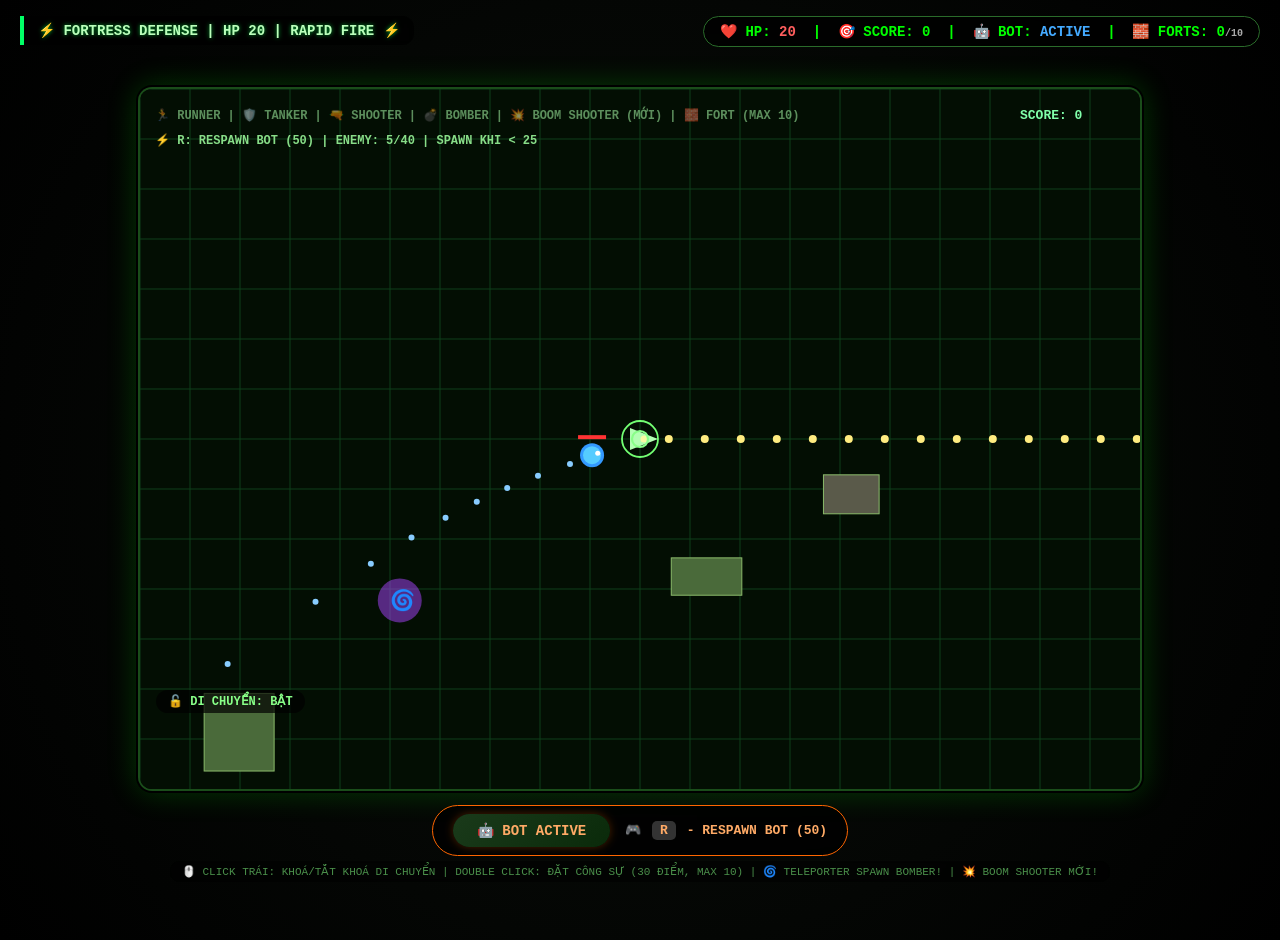
==== commit 21db2d0a: "feat: new enemy,BoomShooter" ====
--- a/index.html
+++ b/index.html
@@ -128,7 +128,7 @@
         🧱 FORTS: <span id="fortCount">0</span><span id="fortLimit" style="font-size:10px;color:#aaa;">/10</span>
     </div>
     <div class="instruction">
-        🖱️ CLICK TRÁI: KHOÁ/TẮT KHOÁ DI CHUYỂN | DOUBLE CLICK: ĐẶT CÔNG SỰ (30 ĐIỂM, MAX 10) | 🌀 TELEPORTER SPAWN BOMBER!
+        🖱️ CLICK TRÁI: KHOÁ/TẮT KHOÁ DI CHUYỂN | DOUBLE CLICK: ĐẶT CÔNG SỰ (30 ĐIỂM, MAX 10) | 🌀 TELEPORTER SPAWN BOMBER! | 💥 BOOM SHOOTER MỚI!
     </div>
 </div>
 
@@ -155,7 +155,6 @@
         let health = 20;
         let score = 0;
         let cameraX = 0, cameraY = 0;
-        let frameSkip = 0;
         
         // NGƯỜI CHƠI
         let player = { x: MAP_W/2, y: MAP_H/2, radius: 16 };
@@ -164,7 +163,7 @@
         let mouseInside = true;
         let movementLocked = false;
         
-        // CÔNG SỰ (FORT) - GIỚI HẠN 10
+        // CÔNG SỰ
         let forts = [];
         const MAX_FORTS = 10;
         let lastClickTime = 0;
@@ -178,12 +177,12 @@
         let teleportCooldown = 0;
         const TELEPORT_INTERVAL = 450;
         
-        // VẬT CẢN
+        // VẬT CẢN - TĂNG LÊN 25
         let obstacles = [];
-        const OBSTACLE_COUNT = 18;
-        
-        // ĐẠN - mỗi đạn enemy có thuộc tính shooterId để xóa khi shooter chết
-        let bullets = [], botBullets = [], enemyBullets = [];
+        const OBSTACLE_COUNT = 25;
+        
+        // ĐẠN
+        let bullets = [], botBullets = [], enemyBullets = [], boomBullets = [];
         let explosions = [];
         const BULLET_RADIUS = 5, BULLET_SPEED = 7.2;
         let shootTimer = 0;
@@ -193,10 +192,10 @@
         // BOT ĐỒNG MINH
         let supportBot = {
             x: MAP_W/2 - 45, y: MAP_H/2 + 30, radius: 12,
-            active: true, shootTimer: 0, shootDelay: 8,
+            active: true, shootTimer: 0, shootDelay: 7,
             hp: 5, maxHp: 5,
-            healTimer: 0, healDelay: 600,
-            selfHealTimer: 0, selfHealDelay: 480
+            healTimer: 0, healDelay: 550,
+            selfHealTimer: 0, selfHealDelay: 450
         };
         
         let botRespawnTimer = 0;
@@ -205,16 +204,18 @@
         // ENEMY
         let enemies = [];
         let enemySpawnCooldown = 0;
-        const BASE_SPAWN_DELAY = 40;
+        const MAX_ENEMIES = 40;
+        const RESPAWN_THRESHOLD = 25; // SPAWN KHI < 25
+        const BASE_SPAWN_DELAY = 50;
         
         // KHỞI TẠO MAP
         function generateObstacles() {
             obstacles = [];
             for (let i = 0; i < OBSTACLE_COUNT; i++) {
-                let width = 35 + Math.random() * 45;
-                let height = 35 + Math.random() * 45;
-                let x = 100 + Math.random() * (MAP_W - width - 100);
-                let y = 100 + Math.random() * (MAP_H - height - 100);
+                let width = 35 + Math.random() * 50;
+                let height = 35 + Math.random() * 50;
+                let x = 80 + Math.random() * (MAP_W - width - 80);
+                let y = 80 + Math.random() * (MAP_H - height - 80);
                 if (Math.hypot(x + width/2 - MAP_W/2, y + height/2 - MAP_H/2) < 150) continue;
                 obstacles.push({ x: x, y: y, w: width, h: height, type: Math.random() > 0.6 ? 'building' : 'wall' });
             }
@@ -255,6 +256,22 @@
             return false;
         }
         
+        // Tìm obstacle gần nhất để núp
+        function findNearestObstacle(x, y) {
+            let nearest = null;
+            let minDist = Infinity;
+            for (let obs of obstacles) {
+                let obsCenterX = obs.x + obs.w/2;
+                let obsCenterY = obs.y + obs.h/2;
+                let dist = Math.hypot(x - obsCenterX, y - obsCenterY);
+                if (dist < minDist && dist < 150) {
+                    minDist = dist;
+                    nearest = obs;
+                }
+            }
+            return nearest;
+        }
+        
         function checkCollisionWithFortsForEnemy(entity, radius) {
             for (let fort of forts) {
                 if (!fort.active) continue;
@@ -335,14 +352,13 @@
         function healBot() {
             if (supportBot.active && supportBot.hp < supportBot.maxHp) {
                 supportBot.hp++;
-                botHealEffects.push({ x: supportBot.x, y: supportBot.y, timer: 20 });
                 updateUI();
                 return true;
             }
             return false;
         }
         
-        // TELEPORTER - SPAWN BOMBER (tối ưu tránh lag)
+        // TELEPORTER
         function spawnTeleporter() {
             if (teleportCooldown <= 0) {
                 let angle = Math.random() * Math.PI * 2;
@@ -359,7 +375,6 @@
         }
         
         function spawnBomberAt(x, y) {
-            // Giới hạn số lượng bomber để tránh lag
             let bomberCount = enemies.filter(e => e.type === 'bomber').length;
             if (bomberCount > 5) return;
             
@@ -400,11 +415,105 @@
             }
         }
         
-        // Xóa đạn của shooter đã chết
+        // Xóa đạn
         function removeBulletsFromShooter(shooterId) {
             for (let i = enemyBullets.length - 1; i >= 0; i--) {
                 if (enemyBullets[i].shooterId === shooterId) {
                     enemyBullets.splice(i, 1);
+                }
+            }
+            for (let i = boomBullets.length - 1; i >= 0; i--) {
+                if (boomBullets[i].shooterId === shooterId) {
+                    boomBullets.splice(i, 1);
+                }
+            }
+        }
+        
+        // SPAWN BOOM SHOOTER (Bomber lai Shooter)
+        function spawnBoomShooter() {
+            let side = Math.floor(Math.random() * 4);
+            let x, y;
+            const padding = 60;
+            if (side === 0) { x = -padding; y = Math.random() * MAP_H; }
+            else if (side === 1) { x = MAP_W + padding; y = Math.random() * MAP_H; }
+            else if (side === 2) { x = Math.random() * MAP_W; y = -padding; }
+            else { x = Math.random() * MAP_W; y = MAP_H + padding; }
+            
+            let dx = player.x - x, dy = player.y - y;
+            let length = Math.hypot(dx, dy);
+            if (length < 0.001) length = 1;
+            const vx = (dx / length) * 1.1;
+            const vy = (dy / length) * 1.1;
+            
+            enemies.push({
+                id: nextEnemyId++,
+                x: x, y: y, vx: vx, vy: vy, r: 12,
+                type: 'boomshooter', hp: 3, maxHp: 3, color: '#ff44ff', points: 45,
+                shootCooldown: 0,
+                explosionTimer: 300, // 5 giây (60fps * 5 = 300)
+                isSquadMember: false
+            });
+        }
+        
+        // Boom Shooter bắn đạn nổ
+        function boomShooterShoot(shooter) {
+            let dx = player.x - shooter.x, dy = player.y - shooter.y;
+            let len = Math.hypot(dx, dy);
+            if (len < 0.001) len = 1;
+            const normX = dx / len, normY = dy / len;
+            boomBullets.push({ 
+                x: shooter.x, y: shooter.y, 
+                vx: normX * 2.8, vy: normY * 2.8, 
+                radius: 6, damage: 2, 
+                shooterId: shooter.id,
+                explosionRadius: 30,
+                lifeTimer: 0
+            });
+        }
+        
+        // Xử lý đạn nổ của boom shooter
+        function handleBoomBullets() {
+            for (let i = boomBullets.length-1; i >= 0; i--) {
+                const bullet = boomBullets[i];
+                bullet.x += bullet.vx;
+                bullet.y += bullet.vy;
+                bullet.lifeTimer++;
+                
+                // Kiểm tra va chạm với player
+                if (Math.hypot(bullet.x - player.x, bullet.y - player.y) < bullet.radius + player.radius) {
+                    health -= bullet.damage;
+                    updateUI();
+                    explosions.push({ x: bullet.x, y: bullet.y, timer: 15, isBig: false, isBoom: true, boomRadius: bullet.explosionRadius });
+                    boomBullets.splice(i, 1);
+                    if (health <= 0) gameActive = false;
+                    continue;
+                }
+                
+                // Kiểm tra va chạm với công sự
+                let hitFort = false;
+                for (let f of forts) {
+                    if (!f.active) continue;
+                    if (bullet.x > f.x && bullet.x < f.x + f.w && bullet.y > f.y && bullet.y < f.y + f.h) {
+                        f.hp -= bullet.damage;
+                        explosions.push({ x: bullet.x, y: bullet.y, timer: 12, isBig: false, isBoom: true, boomRadius: bullet.explosionRadius });
+                        boomBullets.splice(i, 1);
+                        if (f.hp <= 0) f.active = false;
+                        hitFort = true;
+                        break;
+                    }
+                }
+                if (hitFort) continue;
+                
+                // Kiểm tra va chạm với obstacle
+                if (bulletCollidesWithObstacles(bullet, false)) {
+                    explosions.push({ x: bullet.x, y: bullet.y, timer: 12, isBig: false, isBoom: true, boomRadius: bullet.explosionRadius });
+                    boomBullets.splice(i, 1);
+                    continue;
+                }
+                
+                // Xóa đạn nếu ra khỏi map
+                if (bullet.x < -100 || bullet.x > MAP_W + 100 || bullet.y < -100 || bullet.y > MAP_H + 100) {
+                    boomBullets.splice(i, 1);
                 }
             }
         }
@@ -426,7 +535,7 @@
         
         function spawnEnemy() {
             if (!gameActive) return;
-            if (enemies.length > 45) return;
+            if (enemies.length >= MAX_ENEMIES) return;
             
             if (shouldSpawnSquad()) {
                 spawnShooterPair();
@@ -436,29 +545,38 @@
             let type = 'normal';
             const rand = Math.random();
             
-            if (score > 100) {
-                if (rand < 0.07) type = 'runner';
-                else if (rand < 0.22) type = 'tanker';
-                else if (rand < 0.35) type = 'shooter';
-                else if (rand < 0.44) type = 'bomber';
-                else type = 'normal';
-            } else if (score > 50) {
-                if (rand < 0.05) type = 'runner';
+            // Thêm boomshooter vào tỷ lệ spawn
+            if (score > 150) {
+                if (rand < 0.06) type = 'runner';
                 else if (rand < 0.18) type = 'tanker';
                 else if (rand < 0.28) type = 'shooter';
                 else if (rand < 0.36) type = 'bomber';
+                else if (rand < 0.44) type = 'boomshooter';
+                else type = 'normal';
+            } else if (score > 80) {
+                if (rand < 0.05) type = 'runner';
+                else if (rand < 0.15) type = 'tanker';
+                else if (rand < 0.22) type = 'shooter';
+                else if (rand < 0.28) type = 'bomber';
+                else if (rand < 0.34) type = 'boomshooter';
                 else type = 'normal';
             } else {
                 if (rand < 0.04) type = 'runner';
-                else if (rand < 0.13) type = 'tanker';
-                else if (rand < 0.2) type = 'bomber';
+                else if (rand < 0.12) type = 'tanker';
+                else if (rand < 0.18) type = 'bomber';
                 else type = 'normal';
             }
             
-            spawnSingleEnemy(type);
+            if (type === 'boomshooter') {
+                spawnBoomShooter();
+            } else {
+                spawnSingleEnemy(type);
+            }
         }
         
         function spawnShooterPair() {
+            if (enemies.length >= MAX_ENEMIES - 1) return;
+            
             let side = Math.floor(Math.random() * 4);
             let baseX, baseY;
             const padding = 80;
@@ -471,6 +589,7 @@
             const offsets = [[-30, -20], [30, 20]];
             
             for (let i = 0; i < 2; i++) {
+                if (enemies.length >= MAX_ENEMIES) break;
                 let x = baseX + offsets[i][0];
                 let y = baseY + offsets[i][1];
                 x = Math.min(Math.max(x, 20), MAP_W - 20);
@@ -508,14 +627,14 @@
             
             let radius, speed, hp, color, points;
             switch(type) {
-                case 'runner': radius = 8; speed = 2.3; hp = 1; color = '#ffaa44'; points = 15; break;
+                case 'runner': radius = 8; speed = 2.4; hp = 1; color = '#ffaa44'; points = 15; break;
                 case 'tanker': radius = 16; speed = 0.65; hp = 4; color = '#aa66ff'; points = 30; break;
                 case 'shooter': radius = 11; speed = 0.95; hp = 2; color = '#ff44aa'; points = 20; break;
                 case 'bomber': radius = 13; speed = 0.6; hp = 4; color = '#ff6633'; points = 35; break;
                 default: radius = 9 + Math.random() * 5; speed = 1.1; hp = 1; color = `hsl(${Math.random() * 360}, 85%, 58%)`; points = 10;
             }
             speed = Math.min(speed, 2.8);
-            if (type === 'runner') speed = Math.min(speed, 2.5);
+            if (type === 'runner') speed = Math.min(speed, 2.6);
             
             let dx = player.x - x, dy = player.y - y;
             let length = Math.hypot(dx, dy);
@@ -529,7 +648,8 @@
                 type: type, hp: hp, maxHp: hp, color: color, points: points,
                 shootCooldown: 0,
                 explosionTimer: type === 'bomber' ? Math.floor(150 + Math.random() * 150) : 0,
-                isSquadMember: false
+                isSquadMember: false,
+                hideObstacle: null
             });
         }
         
@@ -545,13 +665,30 @@
         
         function shootFromBot() {
             if (!gameActive || !supportBot.active || enemies.length === 0) return;
-            let closestEnemy = null, closestDist = Infinity;
+            
+            let priorityEnemy = null;
+            let priorityScore = -1;
+            
             for (let enemy of enemies) {
-                const dist = Math.hypot(enemy.x - supportBot.x, enemy.y - supportBot.y);
-                if (dist < closestDist) { closestDist = dist; closestEnemy = enemy; }
-            }
-            if (closestEnemy && closestDist < 500) {
-                let dx = closestEnemy.x - supportBot.x, dy = closestEnemy.y - supportBot.y;
+                let scoreVal = 0;
+                const distToPlayer = Math.hypot(enemy.x - player.x, enemy.y - player.y);
+                const distToBot = Math.hypot(enemy.x - supportBot.x, enemy.y - supportBot.y);
+                
+                if (enemy.type === 'shooter') scoreVal += 30;
+                if (enemy.type === 'boomshooter') scoreVal += 40;
+                if (enemy.type === 'runner') scoreVal += 20;
+                if (enemy.type === 'bomber') scoreVal += 25;
+                if (distToPlayer < 200) scoreVal += 40;
+                if (distToBot < 250) scoreVal += 20;
+                
+                if (scoreVal > priorityScore) {
+                    priorityScore = scoreVal;
+                    priorityEnemy = enemy;
+                }
+            }
+            
+            if (priorityEnemy) {
+                let dx = priorityEnemy.x - supportBot.x, dy = priorityEnemy.y - supportBot.y;
                 let len = Math.hypot(dx, dy);
                 if (len < 0.001) len = 1;
                 const normX = dx / len, normY = dy / len;
@@ -594,8 +731,13 @@
             if (!gameActive) return;
             
             if (!supportBot.active && gameActive && health > 0) {
-                if (botRespawnTimer > 0) { botRespawnTimer--; updateUI(); }
-                else if (botRespawnTimer === 0) { autoRespawnBot(); }
+                if (botRespawnTimer > 0) { 
+                    botRespawnTimer--; 
+                    updateUI(); 
+                }
+                else if (botRespawnTimer === 0) { 
+                    autoRespawnBot(); 
+                }
             }
             
             if (!supportBot.active) { updateUI(); return; }
@@ -616,15 +758,52 @@
                 supportBot.selfHealTimer--;
             }
             
+            let dodgeX = 0, dodgeY = 0;
+            for (let bullet of enemyBullets) {
+                let dx = supportBot.x - bullet.x;
+                let dy = supportBot.y - bullet.y;
+                let dist = Math.hypot(dx, dy);
+                if (dist < 80 && dist > 0) {
+                    let force = (80 - dist) / 80;
+                    dodgeX += (dx / dist) * force * 4;
+                    dodgeY += (dy / dist) * force * 4;
+                }
+            }
+            for (let bullet of boomBullets) {
+                let dx = supportBot.x - bullet.x;
+                let dy = supportBot.y - bullet.y;
+                let dist = Math.hypot(dx, dy);
+                if (dist < 100 && dist > 0) {
+                    let force = (100 - dist) / 100;
+                    dodgeX += (dx / dist) * force * 5;
+                    dodgeY += (dy / dist) * force * 5;
+                }
+            }
+            
+            for (let enemy of enemies) {
+                let dx = supportBot.x - enemy.x;
+                let dy = supportBot.y - enemy.y;
+                let dist = Math.hypot(dx, dy);
+                if (dist < 70 && dist > 0) {
+                    let force = (70 - dist) / 70;
+                    dodgeX += (dx / dist) * force * 3;
+                    dodgeY += (dy / dist) * force * 3;
+                }
+            }
+            
             const time = Date.now() / 1000;
-            let targetX = player.x + Math.cos(time * 1.5) * 65;
-            let targetY = player.y + Math.sin(time * 1.8) * 50;
+            let orbitX = Math.cos(time * 1.5) * 70;
+            let orbitY = Math.sin(time * 1.8) * 55;
+            let targetX = player.x + orbitX + dodgeX;
+            let targetY = player.y + orbitY + dodgeY;
+            
             targetX = Math.min(Math.max(targetX, supportBot.radius + 10), MAP_W - supportBot.radius - 10);
             targetY = Math.min(Math.max(targetY, supportBot.radius + 10), MAP_H - supportBot.radius - 10);
-            supportBot.x = supportBot.x * 0.92 + targetX * 0.08;
-            supportBot.y = supportBot.y * 0.92 + targetY * 0.08;
+            supportBot.x = supportBot.x * 0.9 + targetX * 0.1;
+            supportBot.y = supportBot.y * 0.9 + targetY * 0.1;
             supportBot.x = Math.min(Math.max(supportBot.x, supportBot.radius + 5), MAP_W - supportBot.radius - 5);
             supportBot.y = Math.min(Math.max(supportBot.y, supportBot.radius + 5), MAP_H - supportBot.radius - 5);
+            
             checkCollisionWithObstaclesForEnemy(supportBot, supportBot.radius);
             checkCollisionWithFortsForEnemy(supportBot, supportBot.radius);
         }
@@ -683,6 +862,9 @@
         }
         
         function triggerBomberExplosion(bomber, index) {
+            // FIX: Kiểm tra bomber còn sống và HP > 0 để tránh nổ nhiều lần
+            if (!bomber || bomber.hp <= 0) return;
+            
             const EXPLOSION_RADIUS = 160;
             const distToPlayer = Math.hypot(player.x - bomber.x, player.y - bomber.y);
             if (distToPlayer < EXPLOSION_RADIUS) {
@@ -719,7 +901,7 @@
                 const e = enemies[i];
                 if (e.type === 'bomber' && e.hp > 0) {
                     if (e.explosionTimer > 0) e.explosionTimer--;
-                    if (e.explosionTimer <= 0) {
+                    if (e.explosionTimer <= 0 && e.hp > 0) {
                         const distToPlayer = Math.hypot(player.x - e.x, player.y - e.y);
                         if (distToPlayer < EXPLOSION_RADIUS) {
                             health -= 4;
@@ -749,6 +931,24 @@
                         updateUI();
                     }
                 }
+                // Xử lý boom shooter tự nổ sau 5s
+                else if (e.type === 'boomshooter' && e.hp > 0) {
+                    if (e.explosionTimer > 0) e.explosionTimer--;
+                    if (e.explosionTimer <= 0 && e.hp > 0) {
+                        // Tự nổ gây sát thương
+                        const distToPlayer = Math.hypot(player.x - e.x, player.y - e.y);
+                        if (distToPlayer < 80) {
+                            health -= 3;
+                            updateUI();
+                            if (health <= 0) gameActive = false;
+                        }
+                        explosions.push({ x: e.x, y: e.y, timer: 18, isBig: false, isBoom: true, boomRadius: 80 });
+                        removeBulletsFromShooter(e.id);
+                        enemies.splice(i, 1);
+                        i--;
+                        updateUI();
+                    }
+                }
             }
         }
         
@@ -835,11 +1035,42 @@
             
             for (let i = 0; i < enemies.length; i++) {
                 const e = enemies[i];
+                
+                // SHOOTER AI: Tìm obstacle để núp
+                if (e.type === 'shooter') {
+                    if (!e.hideObstacle || Math.hypot(e.x - (e.hideObstacle.x + e.hideObstacle.w/2), e.y - (e.hideObstacle.y + e.hideObstacle.h/2)) > 100) {
+                        e.hideObstacle = findNearestObstacle(e.x, e.y);
+                    }
+                    
+                    if (e.hideObstacle) {
+                        let targetX = e.hideObstacle.x + e.hideObstacle.w/2;
+                        let targetY = e.hideObstacle.y + e.hideObstacle.h/2;
+                        let dx = targetX - e.x;
+                        let dy = targetY - e.y;
+                        let len = Math.hypot(dx, dy);
+                        if (len > 0) {
+                            e.x += (dx / len) * 0.8;
+                            e.y += (dy / len) * 0.8;
+                        }
+                    }
+                }
+                
+                // BOOM SHOOTER: Đuổi theo player
+                if (e.type === 'boomshooter') {
+                    let dx = player.x - e.x, dy = player.y - e.y;
+                    let len = Math.hypot(dx, dy);
+                    if (len > 0) {
+                        e.x += (dx / len) * 1.2;
+                        e.y += (dy / len) * 1.2;
+                    }
+                }
+                
                 let newX = e.x + e.vx, newY = e.y + e.vy;
                 e.x = newX; e.y = newY;
                 checkCollisionWithObstaclesForEnemy(e, e.r);
                 checkCollisionWithFortsForEnemy(e, e.r);
                 
+                // SHOOTER bắn
                 if (e.type === 'shooter') {
                     if (e.shootCooldown <= 0) {
                         enemyShoot(e);
@@ -849,14 +1080,31 @@
                     }
                 }
                 
+                // BOOM SHOOTER bắn đạn nổ
+                if (e.type === 'boomshooter') {
+                    if (e.shootCooldown <= 0) {
+                        boomShooterShoot(e);
+                        e.shootCooldown = 60;
+                    } else {
+                        e.shootCooldown--;
+                    }
+                }
+                
                 if (Math.hypot(player.x - e.x, player.y - e.y) < player.radius + e.r) {
                     if (e.type === 'runner') {
+                        health -= 2;
+                        updateUI();
                         const angle = Math.atan2(player.y - e.y, player.x - e.x);
-                        player.x += Math.cos(angle) * 12;
-                        player.y += Math.sin(angle) * 12;
+                        player.x += Math.cos(angle) * 20;
+                        player.y += Math.sin(angle) * 20;
                         player.x = Math.min(Math.max(player.x, 20), MAP_W - 20);
                         player.y = Math.min(Math.max(player.y, 20), MAP_H - 20);
                         checkCollisionWithObstaclesForPlayer(player, player.radius);
+                        removeBulletsFromShooter(e.id);
+                        enemies.splice(i, 1);
+                        i--;
+                        if (health <= 0) gameActive = false;
+                        continue;
                     } else {
                         health--;
                         updateUI();
@@ -911,12 +1159,13 @@
         
         function updateSpawning() {
             if (!gameActive) return;
-            if (enemySpawnCooldown <= 0 && enemies.length < 50) {
+            // SPAWN KHI SỐ ENEMY < 25
+            if (enemySpawnCooldown <= 0 && enemies.length < RESPAWN_THRESHOLD) {
                 spawnEnemy();
-                if (score > 200 && Math.random() < 0.25 && enemies.length < 48) spawnEnemy();
-                if (score > 450 && Math.random() < 0.15 && enemies.length < 46) spawnEnemy();
-                enemySpawnCooldown = Math.max(28, BASE_SPAWN_DELAY - Math.floor(score / 300));
-                enemySpawnCooldown = Math.min(enemySpawnCooldown, 45);
+                if (score > 200 && Math.random() < 0.25 && enemies.length < RESPAWN_THRESHOLD) spawnEnemy();
+                if (score > 450 && Math.random() < 0.15 && enemies.length < RESPAWN_THRESHOLD) spawnEnemy();
+                let delay = Math.max(28, BASE_SPAWN_DELAY - Math.floor(score / 300));
+                enemySpawnCooldown = Math.min(delay, 45);
             } else {
                 enemySpawnCooldown--;
             }
@@ -1114,13 +1363,14 @@
             for (let b of bullets) { ctx.beginPath(); ctx.arc(toScreenX(b.x), toScreenY(b.y), b.radius - 1, 0, Math.PI*2); ctx.fillStyle = "#ffec80"; ctx.fill(); }
             for (let b of botBullets) { ctx.beginPath(); ctx.arc(toScreenX(b.x), toScreenY(b.y), b.radius - 1, 0, Math.PI*2); ctx.fillStyle = "#88ccff"; ctx.fill(); }
             for (let b of enemyBullets) { ctx.beginPath(); ctx.arc(toScreenX(b.x), toScreenY(b.y), b.radius - 1, 0, Math.PI*2); ctx.fillStyle = "#ff6688"; ctx.fill(); }
+            for (let b of boomBullets) { ctx.beginPath(); ctx.arc(toScreenX(b.x), toScreenY(b.y), b.radius, 0, Math.PI*2); ctx.fillStyle = "#ff44ff"; ctx.fill(); ctx.beginPath(); ctx.arc(toScreenX(b.x), toScreenY(b.y), b.radius-2, 0, Math.PI*2); ctx.fillStyle = "#ffff00"; ctx.fill(); }
         }
         
         function drawEnemies() {
             for (let e of enemies) {
                 let screenX = toScreenX(e.x), screenY = toScreenY(e.y);
                 if (screenX + e.r < 0 || screenX - e.r > CAM_W || screenY + e.r < 0 || screenY - e.r > CAM_H) continue;
-                if ((e.type === 'tanker' || e.type === 'bomber') && e.maxHp > 1) {
+                if ((e.type === 'tanker' || e.type === 'bomber' || e.type === 'boomshooter') && e.maxHp > 1) {
                     const hpPercent = e.hp / e.maxHp;
                     ctx.fillStyle = "#ff3333";
                     ctx.fillRect(screenX - e.r - 2, screenY - e.r - 6, (e.r * 2 + 4) * hpPercent, 4);
@@ -1135,6 +1385,15 @@
                 else if (e.type === 'tanker') ctx.fillText("🛡️", screenX - 6, screenY + 5);
                 else if (e.type === 'shooter') ctx.fillText("🔫", screenX - 5, screenY + 5);
                 else if (e.type === 'bomber') ctx.fillText("💣", screenX - 6, screenY + 6);
+                else if (e.type === 'boomshooter') ctx.fillText("💥", screenX - 6, screenY + 6);
+                
+                // Hiển thị timer cho boom shooter
+                if (e.type === 'boomshooter' && e.explosionTimer > 0) {
+                    let timeLeft = Math.ceil(e.explosionTimer / 60);
+                    ctx.font = "bold 10px monospace";
+                    ctx.fillStyle = "#ffaa44";
+                    ctx.fillText(`${timeLeft}s`, screenX - 8, screenY - 12);
+                }
             }
         }
         
@@ -1156,15 +1415,22 @@
             for (let i = 0; i < explosions.length; i++) {
                 const exp = explosions[i];
                 const alpha = exp.timer / 20;
-                const radius = exp.isBig ? 160 : (exp.isWarning ? 65 : 75);
+                const radius = exp.isBig ? 160 : (exp.boomRadius ? exp.boomRadius : (exp.isWarning ? 65 : 75));
                 ctx.beginPath();
                 ctx.arc(toScreenX(exp.x), toScreenY(exp.y), radius * (1 - alpha), 0, Math.PI * 2);
                 ctx.fillStyle = `rgba(255, 50, 0, ${0.6 * alpha})`;
                 ctx.fill();
+                if (exp.boomRadius) {
+                    ctx.beginPath();
+                    ctx.arc(toScreenX(exp.x), toScreenY(exp.y), radius * 0.5 * (1 - alpha), 0, Math.PI * 2);
+                    ctx.fillStyle = `rgba(255, 200, 0, ${0.8 * alpha})`;
+                    ctx.fill();
+                }
                 ctx.font = `${22}px monospace`;
                 ctx.fillStyle = `rgba(255, 200, 0, ${alpha})`;
                 if (exp.isWarning) ctx.fillText("⚠️", toScreenX(exp.x) - 12, toScreenY(exp.y) - 20);
                 else if (exp.isTeleportSpawn) ctx.fillText("💣", toScreenX(exp.x) - 12, toScreenY(exp.y) - 18);
+                else if (exp.isBoom) ctx.fillText("💥", toScreenX(exp.x) - 15, toScreenY(exp.y) - 15);
                 else ctx.fillText("💥", toScreenX(exp.x) - 15, toScreenY(exp.y) - 15);
                 exp.timer--;
                 if (exp.timer <= 0) explosions.splice(i, 1);
@@ -1192,7 +1458,7 @@
             ctx.strokeStyle = "#88ff88";
             ctx.lineWidth = 2.2;
             ctx.stroke();
-            if (score >= FORT_COST && forts.filter(f=>f.active).length < MAX_FORTS) {
+            if (gameActive && score >= FORT_COST && forts.filter(f=>f.active).length < MAX_FORTS) {
                 ctx.beginPath();
                 ctx.rect(screenX - 30, screenY - 30, 60, 60);
                 ctx.strokeStyle = "rgba(255,200,0,0.5)";
@@ -1203,12 +1469,12 @@
         function drawUItext() {
             ctx.font = "bold 12px monospace";
             ctx.fillStyle = "#aaffaa88";
-            ctx.fillText(`🏃 RUNNER | 🛡️ TANKER | 🔫 SHOOTER | 💣 BOMBER | 🧱 FORT (15HP, MAX 10)`, 15, 30);
+            ctx.fillText(`🏃 RUNNER | 🛡️ TANKER | 🔫 SHOOTER | 💣 BOMBER | 💥 BOOM SHOOTER (MỚI) | 🧱 FORT (MAX 10)`, 15, 30);
             ctx.fillStyle = "#88dd88";
-            ctx.fillText(`⚡ R: RESPAWN BOT (50) | CLICK: KHOÁ/TẮT KHOÁ | DOUBLE CLICK: ĐẶT FORT (30) | HP: ${health}/20`, 15, 55);
+            ctx.fillText(`⚡ R: RESPAWN BOT (50) | ENEMY: ${enemies.length}/${MAX_ENEMIES} | SPAWN KHI < ${RESPAWN_THRESHOLD}`, 15, 55);
             ctx.font = "bold 13px monospace";
             ctx.fillStyle = "#80ffaa";
-            ctx.fillText(`ENEMIES: ${enemies.length}`, CAM_W-120, 30);
+            ctx.fillText(`SCORE: ${score}`, CAM_W-120, 30);
         }
         
         function drawGameOverlay() {
@@ -1233,6 +1499,7 @@
                 updateAutoShoot();
                 updateBotShoot();
                 updateBullets();
+                handleBoomBullets();
                 updateEnemiesAndDamage();
                 handleCollisionsBulletEnemy();
                 handleEnemyBulletCollisions();
@@ -1314,6 +1581,7 @@
             bullets = [];
             botBullets = [];
             enemyBullets = [];
+            boomBullets = [];
             explosions = [];
             healEffects = [];
             botHealEffects = [];
@@ -1336,7 +1604,7 @@
             botRespawnTimer = 0;
             generateObstacles();
             updateCamera();
-            for(let i=0; i<2; i++) spawnEnemy();
+            for(let i = 0; i < 3; i++) spawnEnemy();
             updateUI();
             
             let existingBtn = document.querySelector('.play-again-btn');
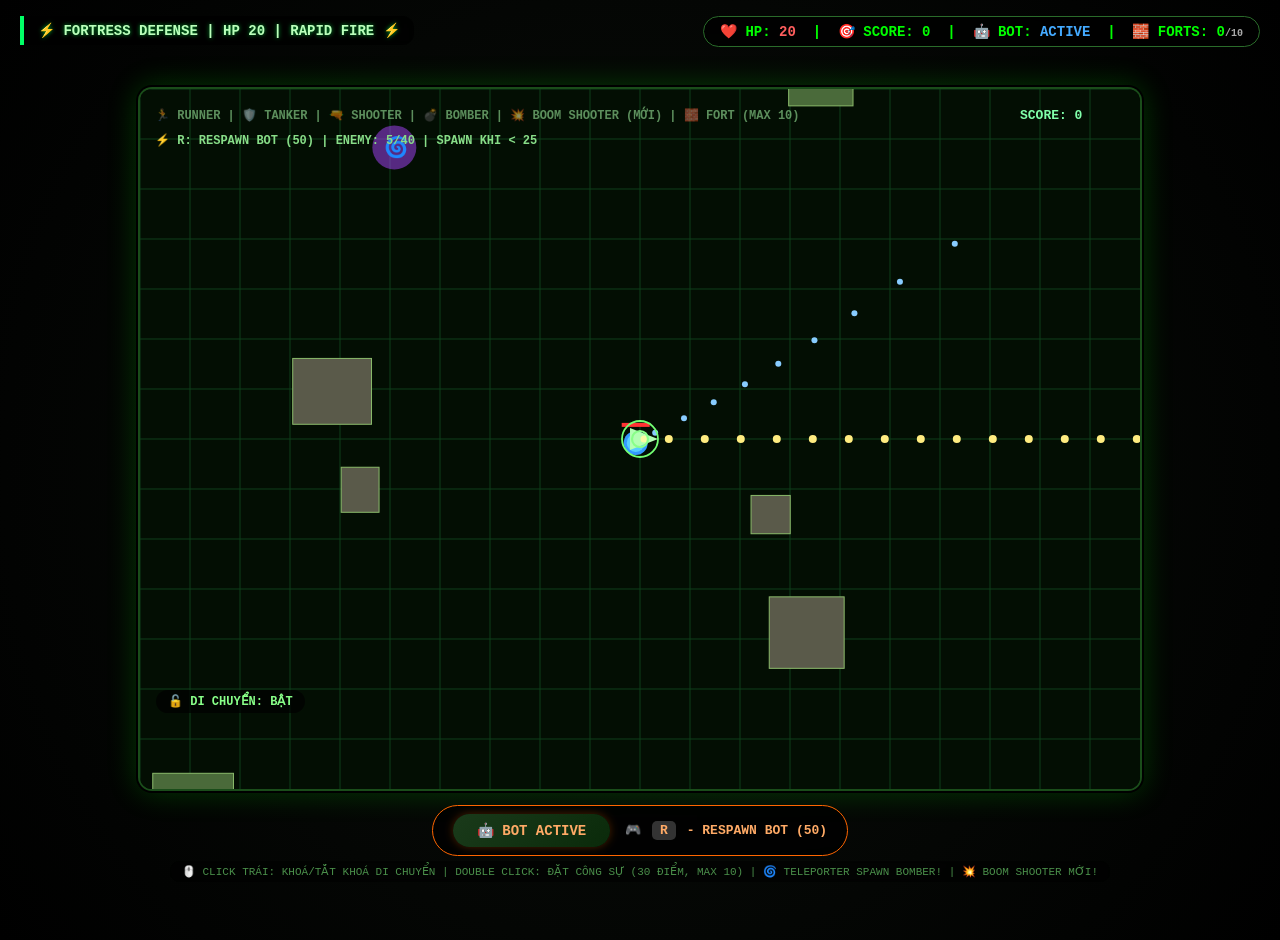
==== commit 6cdaa1cf: "fix update title" ====
--- a/index.html
+++ b/index.html
@@ -3,7 +3,7 @@
 <head>
     <meta charset="UTF-8">
     <meta name="viewport" content="width=device-width, initial-scale=1.0, user-scalable=no">
-    <title>Vector Field: Fortress Defense | Fixed + Buffed</title>
+    <title>Vector Field: Fortress Defense</title>
     <style>
         * { user-select: none; -webkit-tap-highlight-color: transparent; }
         body {
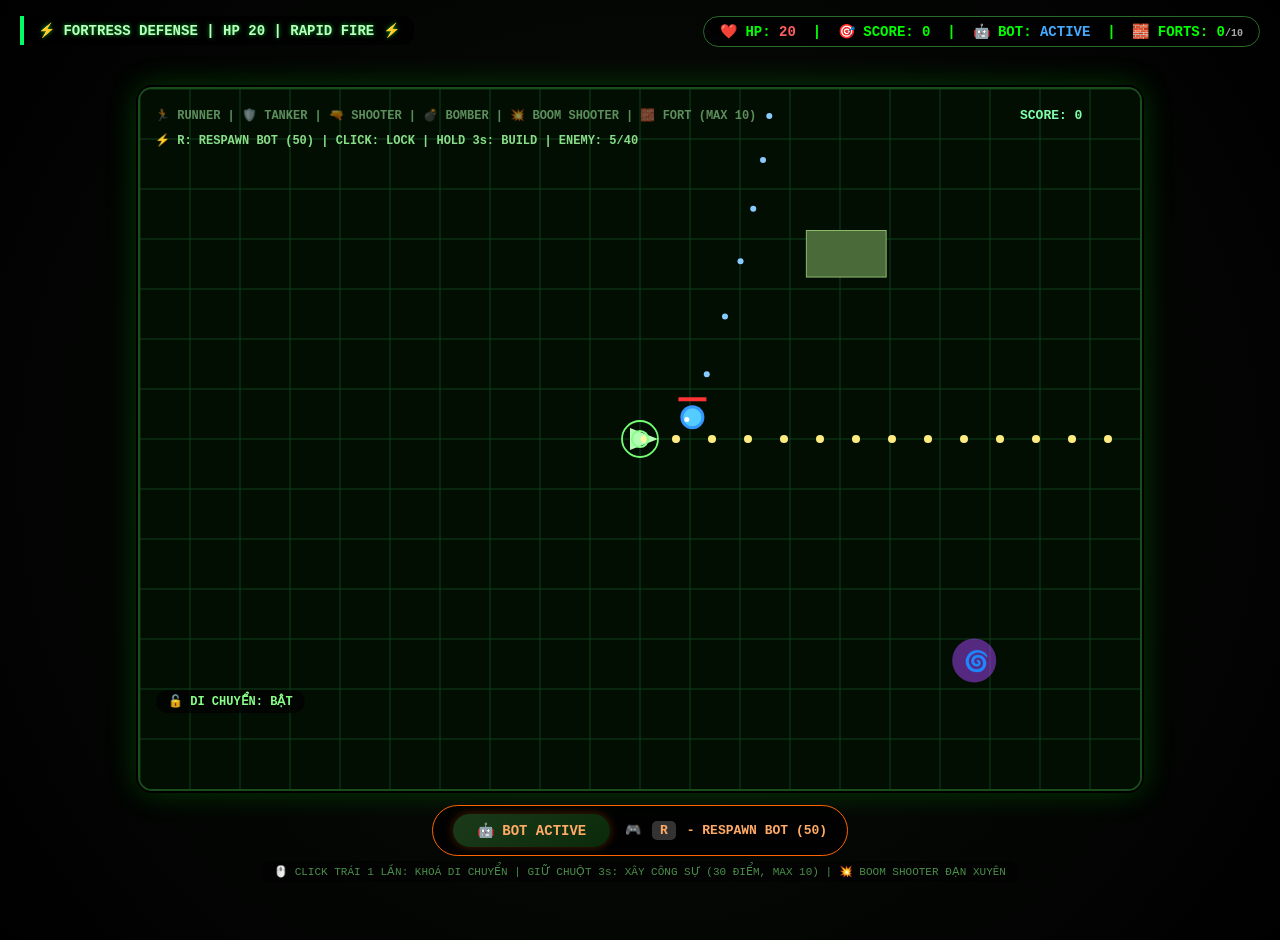
==== commit 88cf6efa: "fix: bug fixes" ====
--- a/index.html
+++ b/index.html
@@ -3,7 +3,7 @@
 <head>
     <meta charset="UTF-8">
     <meta name="viewport" content="width=device-width, initial-scale=1.0, user-scalable=no">
-    <title>Vector Field: Fortress Defense</title>
+    <title>Vector Field: Fortress Defense | Updated</title>
     <style>
         * { user-select: none; -webkit-tap-highlight-color: transparent; }
         body {
@@ -107,6 +107,23 @@
             pointer-events: none;
             z-index: 10;
         }
+        .build-progress {
+            position: absolute;
+            bottom: 140px;
+            left: 50%;
+            transform: translateX(-50%);
+            background: rgba(0,0,0,0.85);
+            padding: 6px 20px;
+            border-radius: 30px;
+            font-family: monospace;
+            font-weight: bold;
+            font-size: 14px;
+            color: #ffaa44;
+            border: 1px solid #ffaa44;
+            pointer-events: none;
+            z-index: 10;
+            white-space: nowrap;
+        }
         @keyframes btnPulse { 0%,100%{opacity:1;} 50%{opacity:0.7;} }
     </style>
 </head>
@@ -115,6 +132,7 @@
     <div class="game-container">
         <canvas id="gameCanvas" width="1000" height="700"></canvas>
         <div class="movement-lock-indicator" id="lockIndicator">🔓 DI CHUYỂN: BẬT</div>
+        <div class="build-progress" id="buildProgress" style="display: none;">🏗️ ĐANG XÂY... 0%</div>
     </div>
     <div class="respawn-area">
         <div class="respawn-timer" id="respawnTimer">🤖 RESPAWN IN: --s</div>
@@ -128,7 +146,7 @@
         🧱 FORTS: <span id="fortCount">0</span><span id="fortLimit" style="font-size:10px;color:#aaa;">/10</span>
     </div>
     <div class="instruction">
-        🖱️ CLICK TRÁI: KHOÁ/TẮT KHOÁ DI CHUYỂN | DOUBLE CLICK: ĐẶT CÔNG SỰ (30 ĐIỂM, MAX 10) | 🌀 TELEPORTER SPAWN BOMBER! | 💥 BOOM SHOOTER MỚI!
+        🖱️ CLICK TRÁI 1 LẦN: KHOÁ DI CHUYỂN | GIỮ CHUỘT 3s: XÂY CÔNG SỰ (30 ĐIỂM, MAX 10) | 💥 BOOM SHOOTER ĐẠN XUYÊN
     </div>
 </div>
 
@@ -150,6 +168,7 @@
         const fortCountSpan = document.getElementById('fortCount');
         const lockIndicator = document.getElementById('lockIndicator');
         const fortLimitSpan = document.getElementById('fortLimit');
+        const buildProgressDiv = document.getElementById('buildProgress');
         
         let gameActive = true;
         let health = 20;
@@ -163,21 +182,24 @@
         let mouseInside = true;
         let movementLocked = false;
         
+        // XÂY DỰNG BẰNG GIỮ CHUỘT
+        let mouseHoldStart = 0;
+        let isHolding = false;
+        let buildRequested = false;
+        const BUILD_HOLD_TIME = 3000; // 3 giây
+        
         // CÔNG SỰ
         let forts = [];
         const MAX_FORTS = 10;
-        let lastClickTime = 0;
-        const DOUBLE_CLICK_DELAY = 300;
         const FORT_COST = 30;
         
         // HIỆU ỨNG
         let healEffects = [];
-        let botHealEffects = [];
         let teleporters = [];
         let teleportCooldown = 0;
         const TELEPORT_INTERVAL = 450;
         
-        // VẬT CẢN - TĂNG LÊN 25
+        // VẬT CẢN
         let obstacles = [];
         const OBSTACLE_COUNT = 25;
         
@@ -205,7 +227,7 @@
         let enemies = [];
         let enemySpawnCooldown = 0;
         const MAX_ENEMIES = 40;
-        const RESPAWN_THRESHOLD = 25; // SPAWN KHI < 25
+        const RESPAWN_THRESHOLD = 25;
         const BASE_SPAWN_DELAY = 50;
         
         // KHỞI TẠO MAP
@@ -256,20 +278,22 @@
             return false;
         }
         
-        // Tìm obstacle gần nhất để núp
-        function findNearestObstacle(x, y) {
-            let nearest = null;
-            let minDist = Infinity;
+        // Shooter tìm vật cản để núp (KHÔNG lao vào)
+        function findCoverObstacle(x, y) {
+            let best = null;
+            let bestDist = Infinity;
             for (let obs of obstacles) {
                 let obsCenterX = obs.x + obs.w/2;
                 let obsCenterY = obs.y + obs.h/2;
-                let dist = Math.hypot(x - obsCenterX, y - obsCenterY);
-                if (dist < minDist && dist < 150) {
-                    minDist = dist;
-                    nearest = obs;
-                }
-            }
-            return nearest;
+                let distToPlayer = Math.hypot(player.x - obsCenterX, player.y - obsCenterY);
+                let distToSelf = Math.hypot(x - obsCenterX, y - obsCenterY);
+                // Chọn vật cản gần và che chắn tốt
+                if (distToSelf < bestDist && distToSelf < 200 && distToPlayer > 100) {
+                    bestDist = distToSelf;
+                    best = obs;
+                }
+            }
+            return best;
         }
         
         function checkCollisionWithFortsForEnemy(entity, radius) {
@@ -307,7 +331,7 @@
             return false;
         }
         
-        // ĐẶT CÔNG SỰ
+        // ĐẶT CÔNG SỰ (GIỮ CHUỘT)
         function tryPlaceFort() {
             if (!gameActive) return false;
             if (score < FORT_COST) return false;
@@ -387,7 +411,7 @@
             enemies.push({
                 id: nextEnemyId++,
                 x: x, y: y, vx: vx, vy: vy, r: 13,
-                type: 'bomber', hp: 4, maxHp: 4, color: '#ff6633', points: 35,
+                type: 'bomber', hp: 4, maxHp: 4, color: '#ff6633', points: 10,
                 shootCooldown: 0,
                 explosionTimer: 70,
                 isSquadMember: false
@@ -415,7 +439,6 @@
             }
         }
         
-        // Xóa đạn
         function removeBulletsFromShooter(shooterId) {
             for (let i = enemyBullets.length - 1; i >= 0; i--) {
                 if (enemyBullets[i].shooterId === shooterId) {
@@ -429,7 +452,7 @@
             }
         }
         
-        // SPAWN BOOM SHOOTER (Bomber lai Shooter)
+        // SPAWN BOOM SHOOTER (phổ biến hơn)
         function spawnBoomShooter() {
             let side = Math.floor(Math.random() * 4);
             let x, y;
@@ -448,14 +471,14 @@
             enemies.push({
                 id: nextEnemyId++,
                 x: x, y: y, vx: vx, vy: vy, r: 12,
-                type: 'boomshooter', hp: 3, maxHp: 3, color: '#ff44ff', points: 45,
+                type: 'boomshooter', hp: 3, maxHp: 3, color: '#ff44ff', points: 10,
                 shootCooldown: 0,
-                explosionTimer: 300, // 5 giây (60fps * 5 = 300)
+                explosionTimer: 300,
                 isSquadMember: false
             });
         }
         
-        // Boom Shooter bắn đạn nổ
+        // Boom Shooter bắn đạn XUYÊN (không va chạm vật cản, công sự)
         function boomShooterShoot(shooter) {
             let dx = player.x - shooter.x, dy = player.y - shooter.y;
             let len = Math.hypot(dx, dy);
@@ -463,21 +486,19 @@
             const normX = dx / len, normY = dy / len;
             boomBullets.push({ 
                 x: shooter.x, y: shooter.y, 
-                vx: normX * 2.8, vy: normY * 2.8, 
+                vx: normX * 3.2, vy: normY * 3.2, 
                 radius: 6, damage: 2, 
                 shooterId: shooter.id,
-                explosionRadius: 30,
-                lifeTimer: 0
+                explosionRadius: 35
             });
         }
         
-        // Xử lý đạn nổ của boom shooter
+        // Xử lý đạn nổ của boom shooter (XUYÊN - không va chạm vật cản)
         function handleBoomBullets() {
             for (let i = boomBullets.length-1; i >= 0; i--) {
                 const bullet = boomBullets[i];
                 bullet.x += bullet.vx;
                 bullet.y += bullet.vy;
-                bullet.lifeTimer++;
                 
                 // Kiểm tra va chạm với player
                 if (Math.hypot(bullet.x - player.x, bullet.y - player.y) < bullet.radius + player.radius) {
@@ -489,28 +510,6 @@
                     continue;
                 }
                 
-                // Kiểm tra va chạm với công sự
-                let hitFort = false;
-                for (let f of forts) {
-                    if (!f.active) continue;
-                    if (bullet.x > f.x && bullet.x < f.x + f.w && bullet.y > f.y && bullet.y < f.y + f.h) {
-                        f.hp -= bullet.damage;
-                        explosions.push({ x: bullet.x, y: bullet.y, timer: 12, isBig: false, isBoom: true, boomRadius: bullet.explosionRadius });
-                        boomBullets.splice(i, 1);
-                        if (f.hp <= 0) f.active = false;
-                        hitFort = true;
-                        break;
-                    }
-                }
-                if (hitFort) continue;
-                
-                // Kiểm tra va chạm với obstacle
-                if (bulletCollidesWithObstacles(bullet, false)) {
-                    explosions.push({ x: bullet.x, y: bullet.y, timer: 12, isBig: false, isBoom: true, boomRadius: bullet.explosionRadius });
-                    boomBullets.splice(i, 1);
-                    continue;
-                }
-                
                 // Xóa đạn nếu ra khỏi map
                 if (bullet.x < -100 || bullet.x > MAP_W + 100 || bullet.y < -100 || bullet.y > MAP_H + 100) {
                     boomBullets.splice(i, 1);
@@ -545,24 +544,24 @@
             let type = 'normal';
             const rand = Math.random();
             
-            // Thêm boomshooter vào tỷ lệ spawn
-            if (score > 150) {
-                if (rand < 0.06) type = 'runner';
-                else if (rand < 0.18) type = 'tanker';
-                else if (rand < 0.28) type = 'shooter';
-                else if (rand < 0.36) type = 'bomber';
-                else if (rand < 0.44) type = 'boomshooter';
-                else type = 'normal';
-            } else if (score > 80) {
+            // Tỷ lệ spawn: BoomShooter phổ biến hơn, spawn cùng bomber
+            if (score > 100) {
                 if (rand < 0.05) type = 'runner';
                 else if (rand < 0.15) type = 'tanker';
-                else if (rand < 0.22) type = 'shooter';
-                else if (rand < 0.28) type = 'bomber';
-                else if (rand < 0.34) type = 'boomshooter';
+                else if (rand < 0.25) type = 'shooter';
+                else if (rand < 0.40) type = 'bomber';
+                else if (rand < 0.60) type = 'boomshooter';
+                else type = 'normal';
+            } else if (score > 50) {
+                if (rand < 0.04) type = 'runner';
+                else if (rand < 0.12) type = 'tanker';
+                else if (rand < 0.20) type = 'shooter';
+                else if (rand < 0.32) type = 'bomber';
+                else if (rand < 0.48) type = 'boomshooter';
                 else type = 'normal';
             } else {
-                if (rand < 0.04) type = 'runner';
-                else if (rand < 0.12) type = 'tanker';
+                if (rand < 0.03) type = 'runner';
+                else if (rand < 0.10) type = 'tanker';
                 else if (rand < 0.18) type = 'bomber';
                 else type = 'normal';
             }
@@ -606,7 +605,7 @@
                 enemies.push({
                     id: nextEnemyId++,
                     x: x, y: y, vx: vx, vy: vy, r: 11,
-                    type: 'shooter', hp: 2, maxHp: 2, color: '#ff44aa', points: 20,
+                    type: 'shooter', hp: 2, maxHp: 2, color: '#ff44aa', points: 8,
                     shootCooldown: Math.floor(20 + Math.random() * 30),
                     explosionTimer: 0,
                     isSquadMember: true
@@ -627,11 +626,11 @@
             
             let radius, speed, hp, color, points;
             switch(type) {
-                case 'runner': radius = 8; speed = 2.4; hp = 1; color = '#ffaa44'; points = 15; break;
-                case 'tanker': radius = 16; speed = 0.65; hp = 4; color = '#aa66ff'; points = 30; break;
-                case 'shooter': radius = 11; speed = 0.95; hp = 2; color = '#ff44aa'; points = 20; break;
-                case 'bomber': radius = 13; speed = 0.6; hp = 4; color = '#ff6633'; points = 35; break;
-                default: radius = 9 + Math.random() * 5; speed = 1.1; hp = 1; color = `hsl(${Math.random() * 360}, 85%, 58%)`; points = 10;
+                case 'runner': radius = 8; speed = 2.4; hp = 1; color = '#ffaa44'; points = 8; break;
+                case 'tanker': radius = 16; speed = 0.65; hp = 4; color = '#aa66ff'; points = 15; break;
+                case 'shooter': radius = 11; speed = 0.95; hp = 2; color = '#ff44aa'; points = 8; break;
+                case 'bomber': radius = 13; speed = 0.6; hp = 4; color = '#ff6633'; points = 10; break;
+                default: radius = 9 + Math.random() * 5; speed = 1.1; hp = 1; color = `hsl(${Math.random() * 360}, 85%, 58%)`; points = 5;
             }
             speed = Math.min(speed, 2.8);
             if (type === 'runner') speed = Math.min(speed, 2.6);
@@ -649,7 +648,7 @@
                 shootCooldown: 0,
                 explosionTimer: type === 'bomber' ? Math.floor(150 + Math.random() * 150) : 0,
                 isSquadMember: false,
-                hideObstacle: null
+                coverObstacle: null
             });
         }
         
@@ -862,7 +861,6 @@
         }
         
         function triggerBomberExplosion(bomber, index) {
-            // FIX: Kiểm tra bomber còn sống và HP > 0 để tránh nổ nhiều lần
             if (!bomber || bomber.hp <= 0) return;
             
             const EXPLOSION_RADIUS = 160;
@@ -931,11 +929,9 @@
                         updateUI();
                     }
                 }
-                // Xử lý boom shooter tự nổ sau 5s
                 else if (e.type === 'boomshooter' && e.hp > 0) {
                     if (e.explosionTimer > 0) e.explosionTimer--;
                     if (e.explosionTimer <= 0 && e.hp > 0) {
-                        // Tự nổ gây sát thương
                         const distToPlayer = Math.hypot(player.x - e.x, player.y - e.y);
                         if (distToPlayer < 80) {
                             health -= 3;
@@ -1036,15 +1032,20 @@
             for (let i = 0; i < enemies.length; i++) {
                 const e = enemies[i];
                 
-                // SHOOTER AI: Tìm obstacle để núp
+                // SHOOTER: Tìm vật cản để núp (không lao vào)
                 if (e.type === 'shooter') {
-                    if (!e.hideObstacle || Math.hypot(e.x - (e.hideObstacle.x + e.hideObstacle.w/2), e.y - (e.hideObstacle.y + e.hideObstacle.h/2)) > 100) {
-                        e.hideObstacle = findNearestObstacle(e.x, e.y);
+                    if (!e.coverObstacle || Math.hypot(e.x - (e.coverObstacle.x + e.coverObstacle.w/2), e.y - (e.coverObstacle.y + e.coverObstacle.h/2)) > 150) {
+                        e.coverObstacle = findCoverObstacle(e.x, e.y);
                     }
                     
-                    if (e.hideObstacle) {
-                        let targetX = e.hideObstacle.x + e.hideObstacle.w/2;
-                        let targetY = e.hideObstacle.y + e.hideObstacle.h/2;
+                    if (e.coverObstacle) {
+                        // Di chuyển ra phía sau vật cản, hướng về player
+                        let coverX = e.coverObstacle.x + e.coverObstacle.w/2;
+                        let coverY = e.coverObstacle.y + e.coverObstacle.h/2;
+                        let angleToPlayer = Math.atan2(player.y - coverY, player.x - coverX);
+                        let targetX = coverX + Math.cos(angleToPlayer) * (e.coverObstacle.w/2 + e.r + 5);
+                        let targetY = coverY + Math.sin(angleToPlayer) * (e.coverObstacle.h/2 + e.r + 5);
+                        
                         let dx = targetX - e.x;
                         let dy = targetY - e.y;
                         let len = Math.hypot(dx, dy);
@@ -1052,6 +1053,10 @@
                             e.x += (dx / len) * 0.8;
                             e.y += (dy / len) * 0.8;
                         }
+                    } else {
+                        // Không có vật cản, di chuyển bình thường
+                        let newX = e.x + e.vx, newY = e.y + e.vy;
+                        e.x = newX; e.y = newY;
                     }
                 }
                 
@@ -1065,8 +1070,12 @@
                     }
                 }
                 
-                let newX = e.x + e.vx, newY = e.y + e.vy;
-                e.x = newX; e.y = newY;
+                // Các loại enemy khác di chuyển bình thường
+                if (e.type !== 'shooter' && e.type !== 'boomshooter') {
+                    let newX = e.x + e.vx, newY = e.y + e.vy;
+                    e.x = newX; e.y = newY;
+                }
+                
                 checkCollisionWithObstaclesForEnemy(e, e.r);
                 checkCollisionWithFortsForEnemy(e, e.r);
                 
@@ -1084,7 +1093,7 @@
                 if (e.type === 'boomshooter') {
                     if (e.shootCooldown <= 0) {
                         boomShooterShoot(e);
-                        e.shootCooldown = 60;
+                        e.shootCooldown = 55;
                     } else {
                         e.shootCooldown--;
                     }
@@ -1159,7 +1168,6 @@
         
         function updateSpawning() {
             if (!gameActive) return;
-            // SPAWN KHI SỐ ENEMY < 25
             if (enemySpawnCooldown <= 0 && enemies.length < RESPAWN_THRESHOLD) {
                 spawnEnemy();
                 if (score > 200 && Math.random() < 0.25 && enemies.length < RESPAWN_THRESHOLD) spawnEnemy();
@@ -1387,7 +1395,6 @@
                 else if (e.type === 'bomber') ctx.fillText("💣", screenX - 6, screenY + 6);
                 else if (e.type === 'boomshooter') ctx.fillText("💥", screenX - 6, screenY + 6);
                 
-                // Hiển thị timer cho boom shooter
                 if (e.type === 'boomshooter' && e.explosionTimer > 0) {
                     let timeLeft = Math.ceil(e.explosionTimer / 60);
                     ctx.font = "bold 10px monospace";
@@ -1469,12 +1476,31 @@
         function drawUItext() {
             ctx.font = "bold 12px monospace";
             ctx.fillStyle = "#aaffaa88";
-            ctx.fillText(`🏃 RUNNER | 🛡️ TANKER | 🔫 SHOOTER | 💣 BOMBER | 💥 BOOM SHOOTER (MỚI) | 🧱 FORT (MAX 10)`, 15, 30);
+            ctx.fillText(`🏃 RUNNER | 🛡️ TANKER | 🔫 SHOOTER | 💣 BOMBER | 💥 BOOM SHOOTER | 🧱 FORT (MAX 10)`, 15, 30);
             ctx.fillStyle = "#88dd88";
-            ctx.fillText(`⚡ R: RESPAWN BOT (50) | ENEMY: ${enemies.length}/${MAX_ENEMIES} | SPAWN KHI < ${RESPAWN_THRESHOLD}`, 15, 55);
+            ctx.fillText(`⚡ R: RESPAWN BOT (50) | CLICK: LOCK | HOLD 3s: BUILD | ENEMY: ${enemies.length}/${MAX_ENEMIES}`, 15, 55);
             ctx.font = "bold 13px monospace";
             ctx.fillStyle = "#80ffaa";
             ctx.fillText(`SCORE: ${score}`, CAM_W-120, 30);
+        }
+        
+        function drawBuildProgress() {
+            if (isHolding && buildRequested) {
+                let elapsed = Date.now() - mouseHoldStart;
+                let percent = Math.min(100, Math.floor((elapsed / BUILD_HOLD_TIME) * 100));
+                buildProgressDiv.style.display = "block";
+                buildProgressDiv.innerText = `🏗️ ĐANG XÂY... ${percent}%`;
+                if (elapsed >= BUILD_HOLD_TIME) {
+                    buildProgressDiv.style.display = "none";
+                    if (tryPlaceFort()) {
+                        // Xây thành công
+                    }
+                    isHolding = false;
+                    buildRequested = false;
+                }
+            } else if (!isHolding) {
+                buildProgressDiv.style.display = "none";
+            }
         }
         
         function drawGameOverlay() {
@@ -1508,6 +1534,7 @@
                 spawnTeleporter();
                 handleTeleporters();
                 updateCamera();
+                drawBuildProgress();
                 
                 if (health <= 0) {
                     gameActive = false;
@@ -1545,20 +1572,38 @@
             mouseInside = true;
         }
         
-        function onMouseLeave() { mouseInside = false; }
+        function onMouseLeave() { 
+            mouseInside = false;
+            if (isHolding) {
+                isHolding = false;
+                buildRequested = false;
+                buildProgressDiv.style.display = "none";
+            }
+        }
         function onMouseEnter(e) { mouseInside = true; onMouseMove(e); }
         
         function onMouseDown(e) {
             e.preventDefault();
-            const now = Date.now();
-            if (now - lastClickTime < DOUBLE_CLICK_DELAY) {
-                tryPlaceFort();
-                lastClickTime = 0;
-            } else {
+            if (!gameActive) return;
+            
+            // Click 1 lần: khoá di chuyển (không xây)
+            if (!isHolding) {
                 movementLocked = !movementLocked;
                 updateUI();
-                lastClickTime = now;
-            }
+            }
+            
+            // Bắt đầu giữ chuột để xây
+            isHolding = true;
+            buildRequested = true;
+            mouseHoldStart = Date.now();
+        }
+        
+        function onMouseUp(e) {
+            e.preventDefault();
+            // Huỷ xây nếu chưa đủ 3s
+            isHolding = false;
+            buildRequested = false;
+            buildProgressDiv.style.display = "none";
         }
         
         function onKeyDown(e) {
@@ -1572,6 +1617,7 @@
         canvas.addEventListener('mouseleave', onMouseLeave);
         canvas.addEventListener('mouseenter', onMouseEnter);
         canvas.addEventListener('mousedown', onMouseDown);
+        canvas.addEventListener('mouseup', onMouseUp);
         window.addEventListener('keydown', onKeyDown);
         
         function initGame() {
@@ -1584,7 +1630,6 @@
             boomBullets = [];
             explosions = [];
             healEffects = [];
-            botHealEffects = [];
             teleporters = [];
             enemies = [];
             forts = [];
